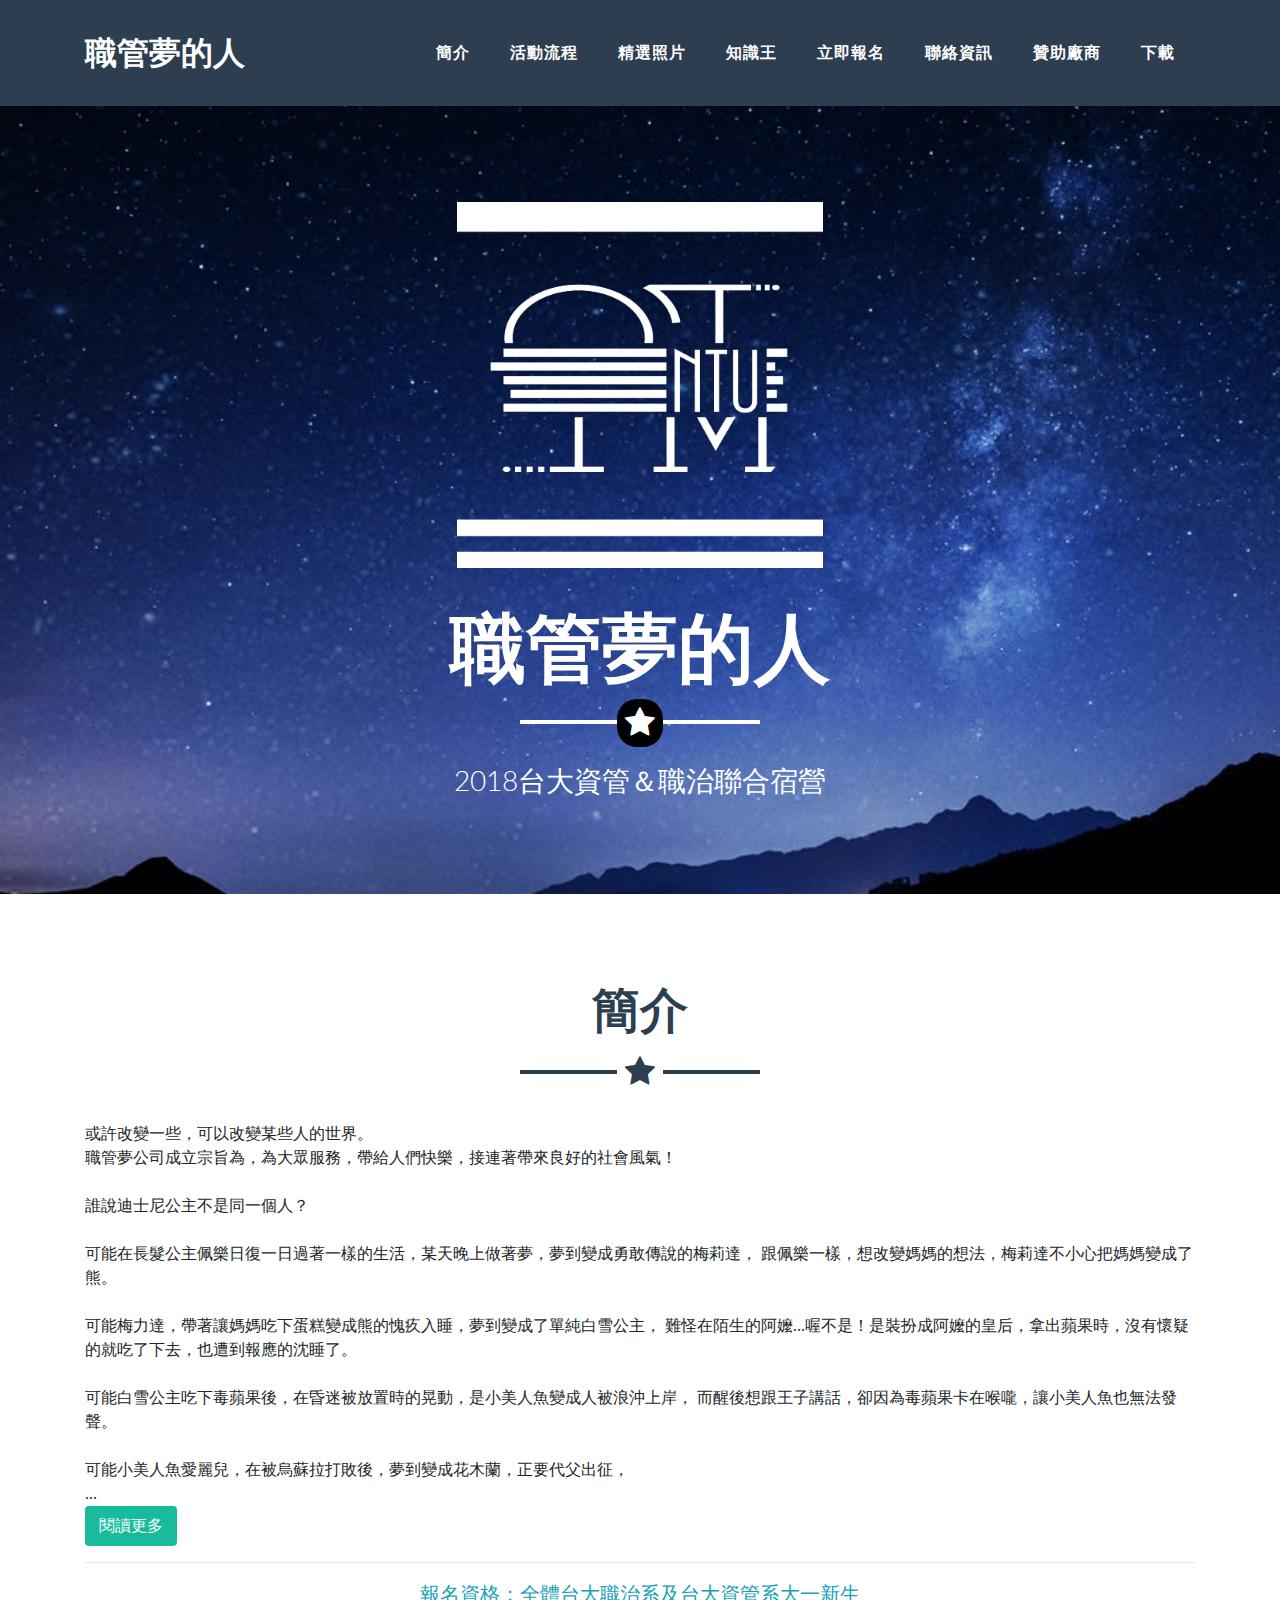
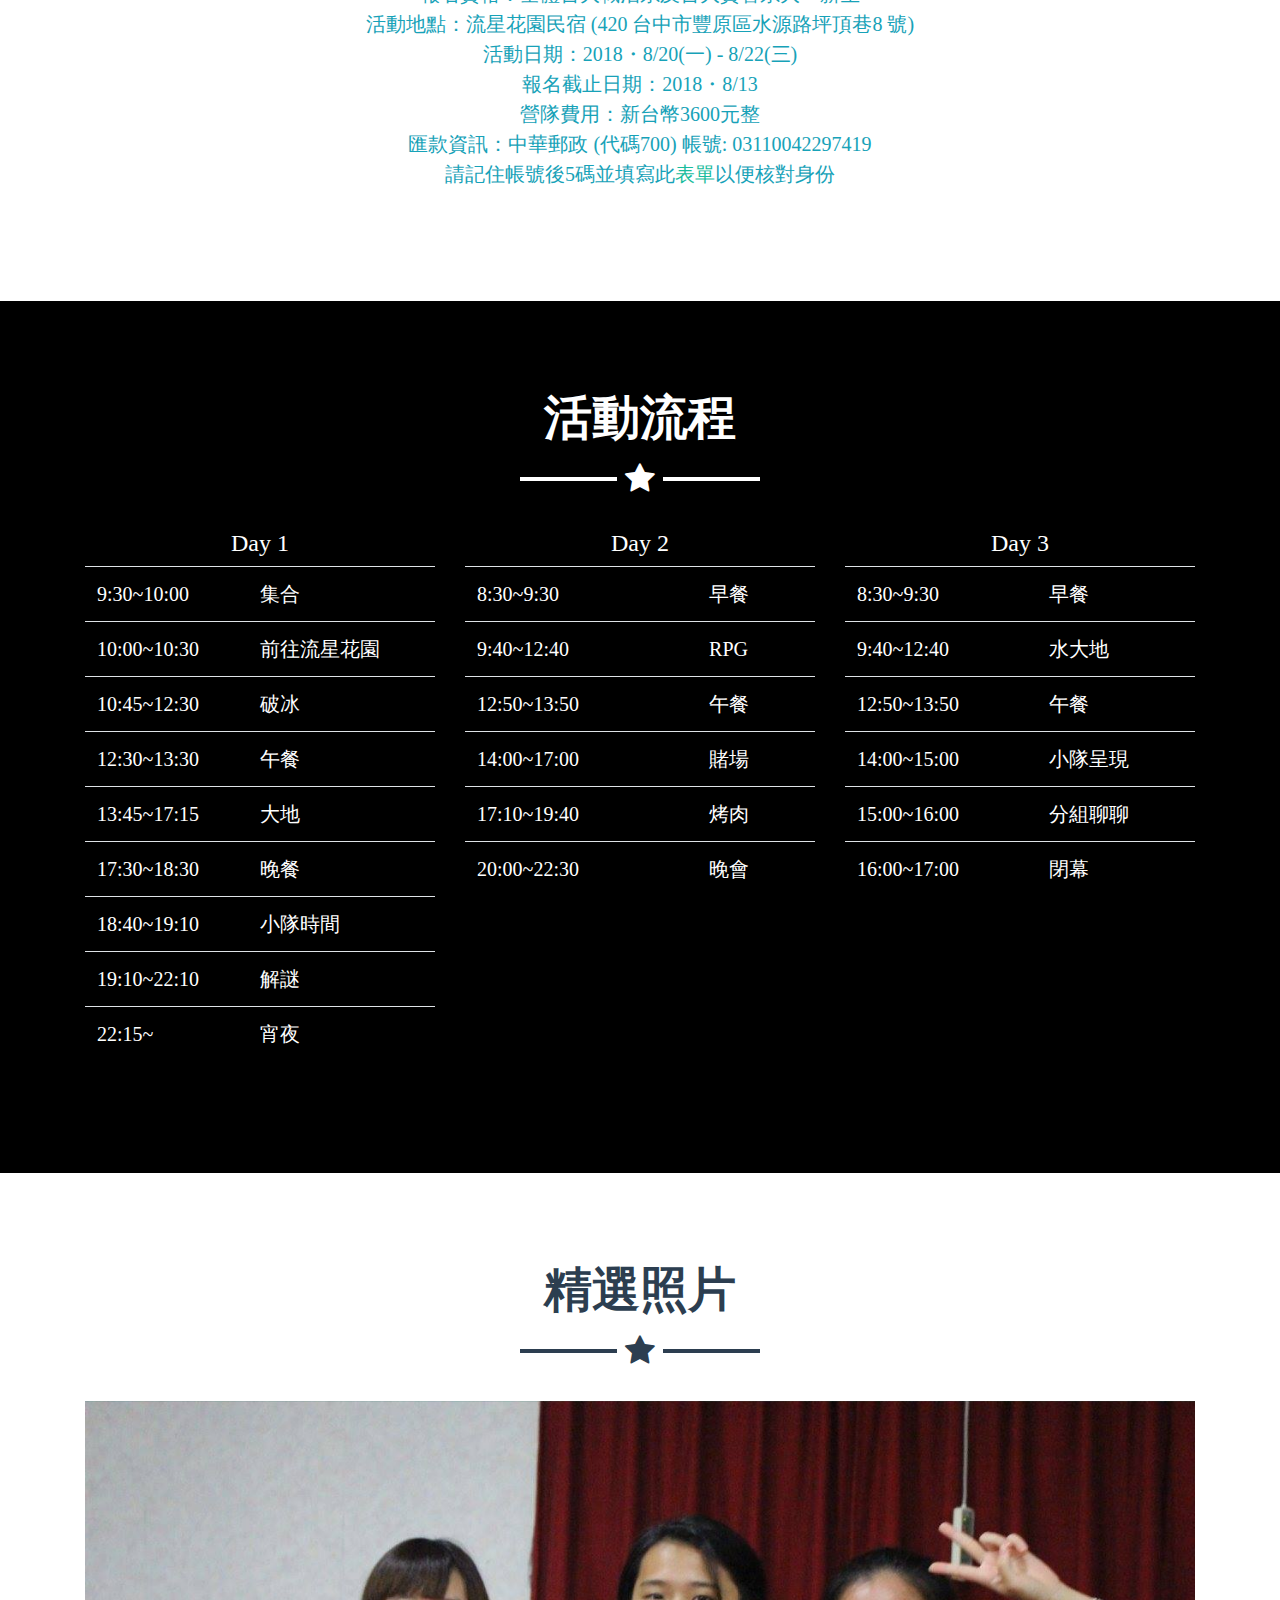
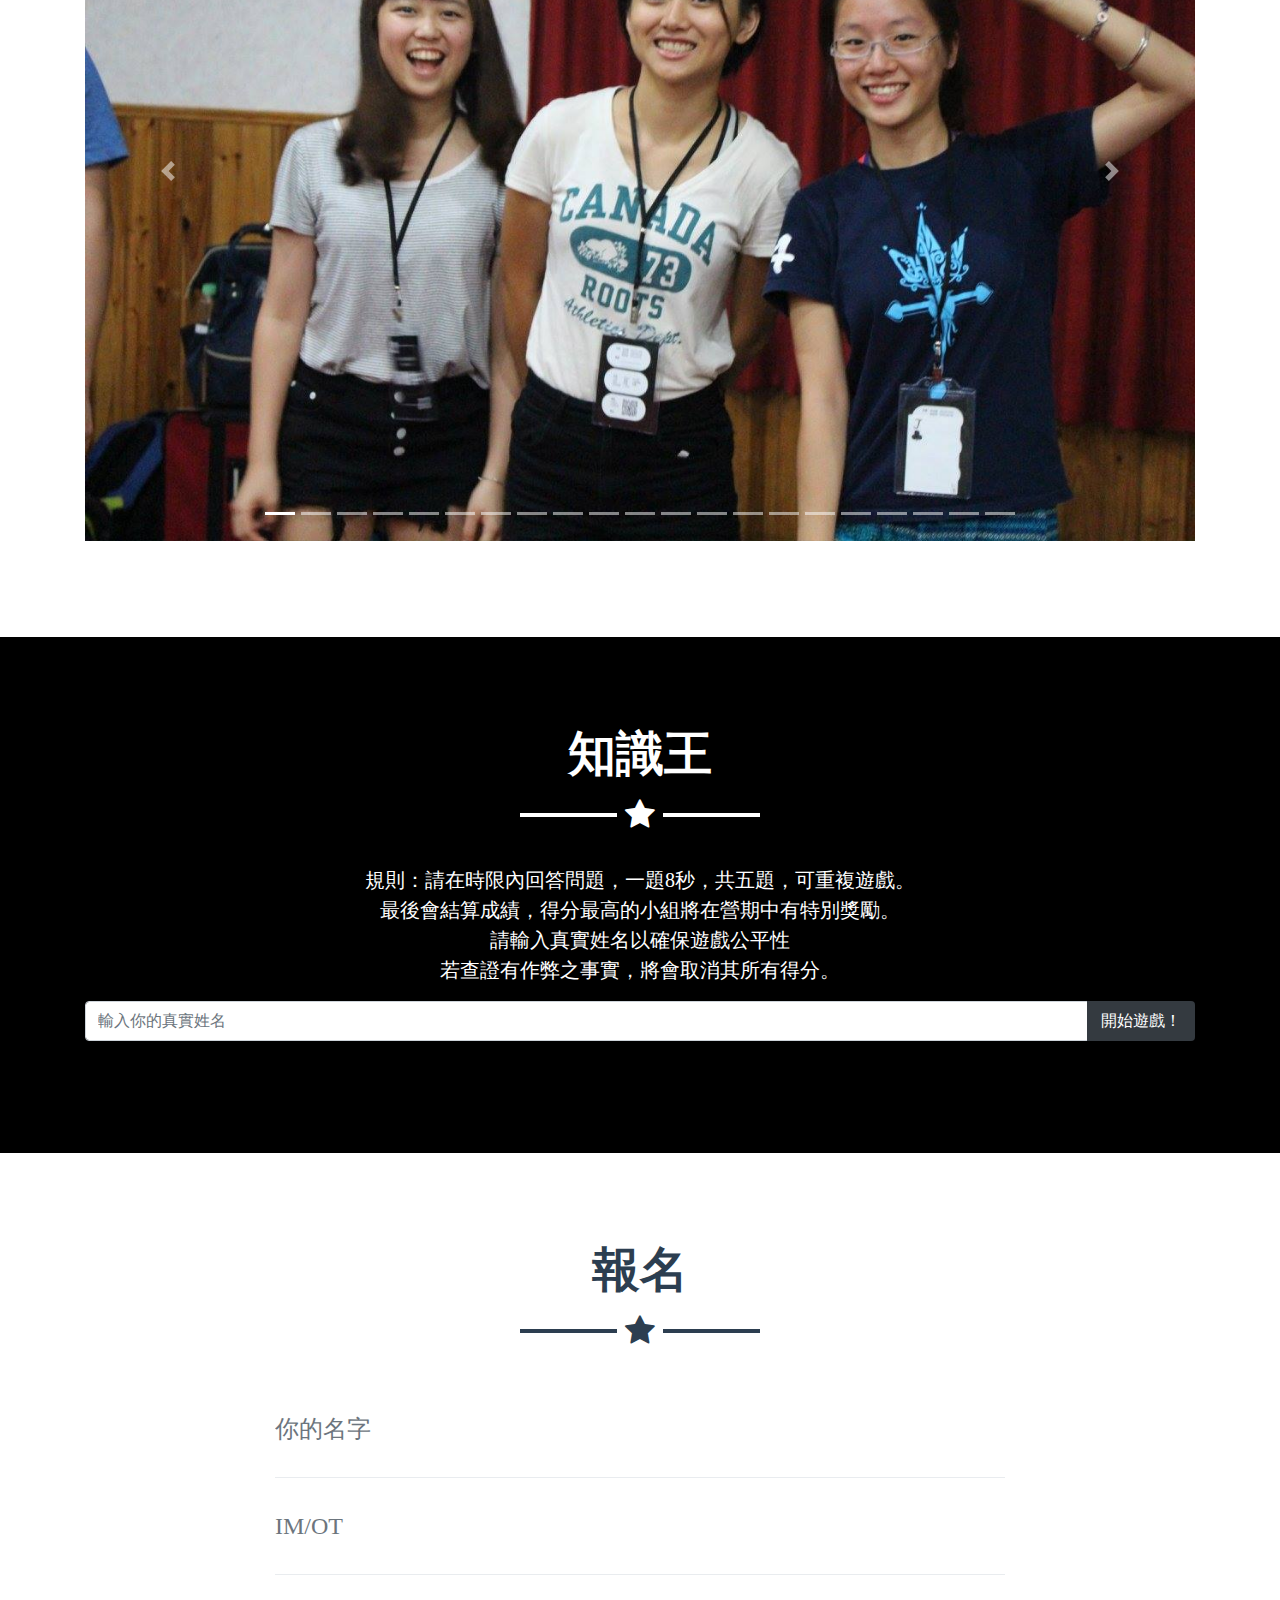
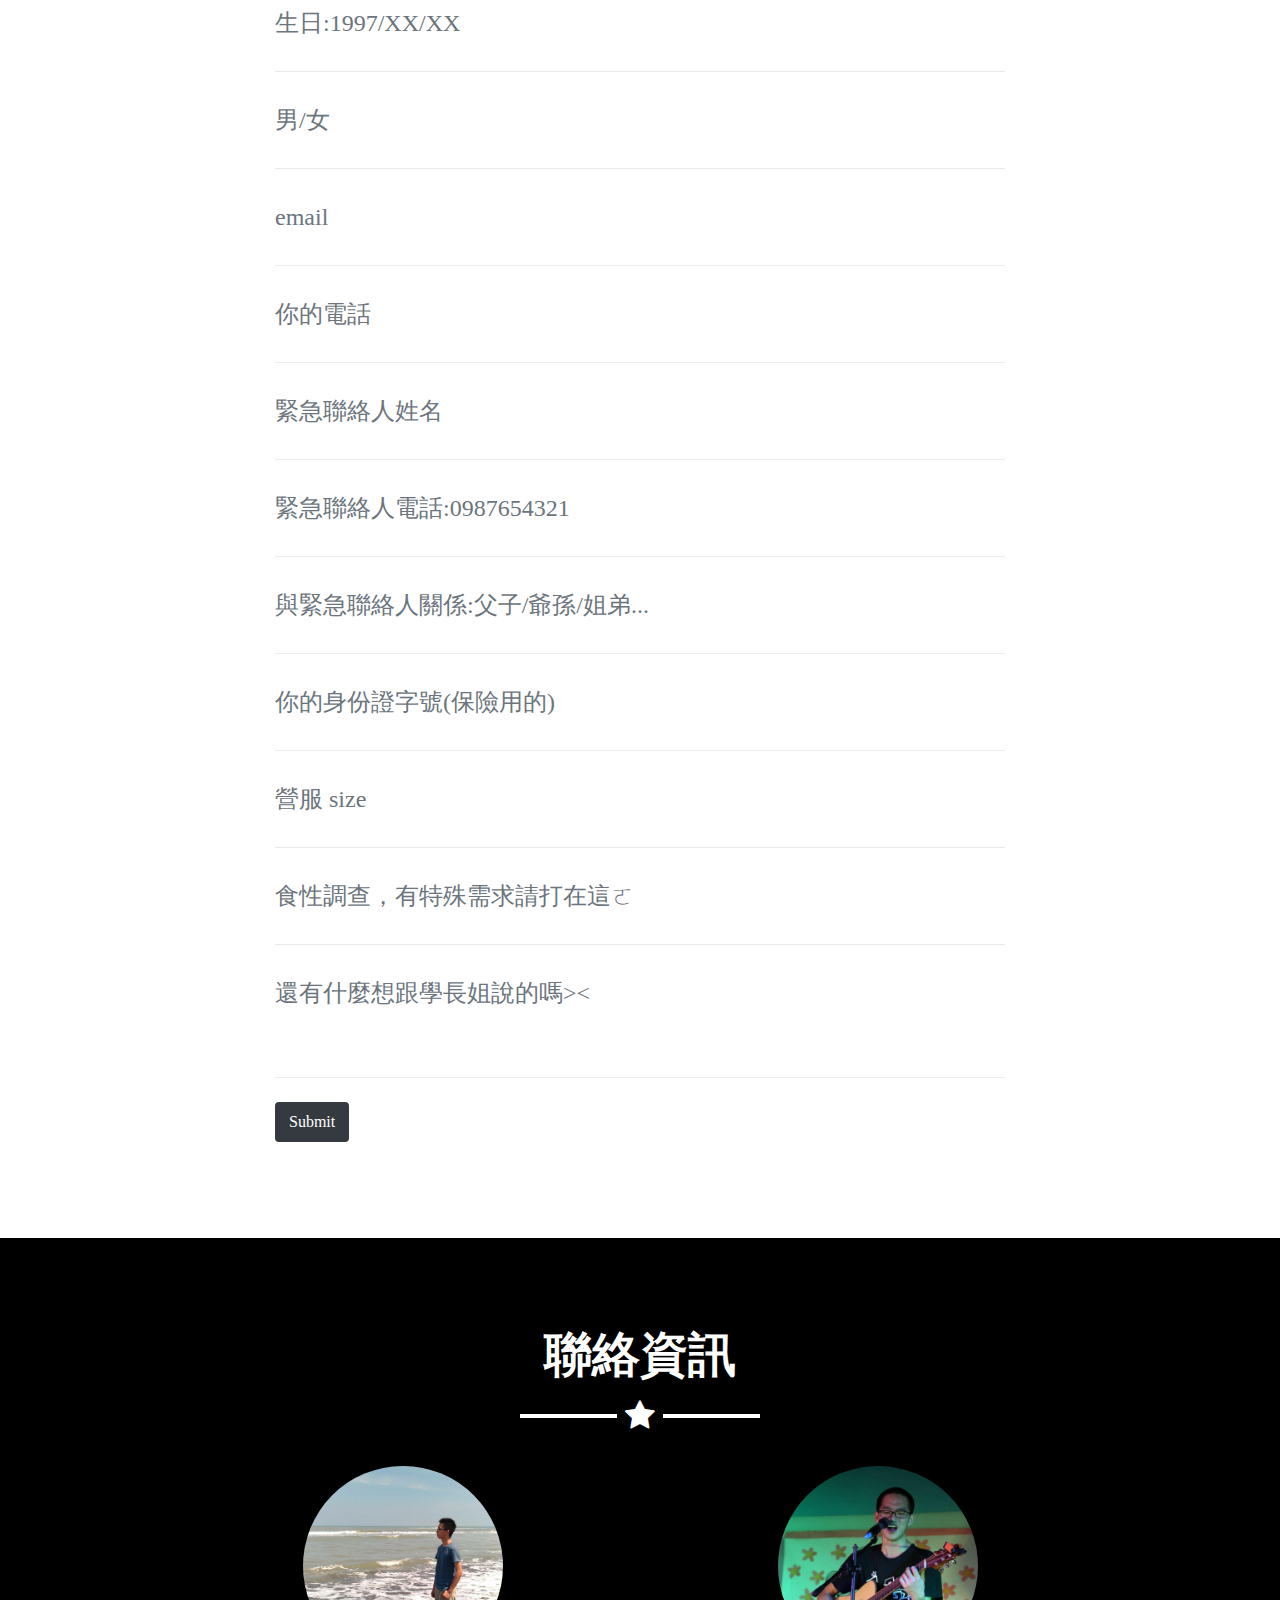
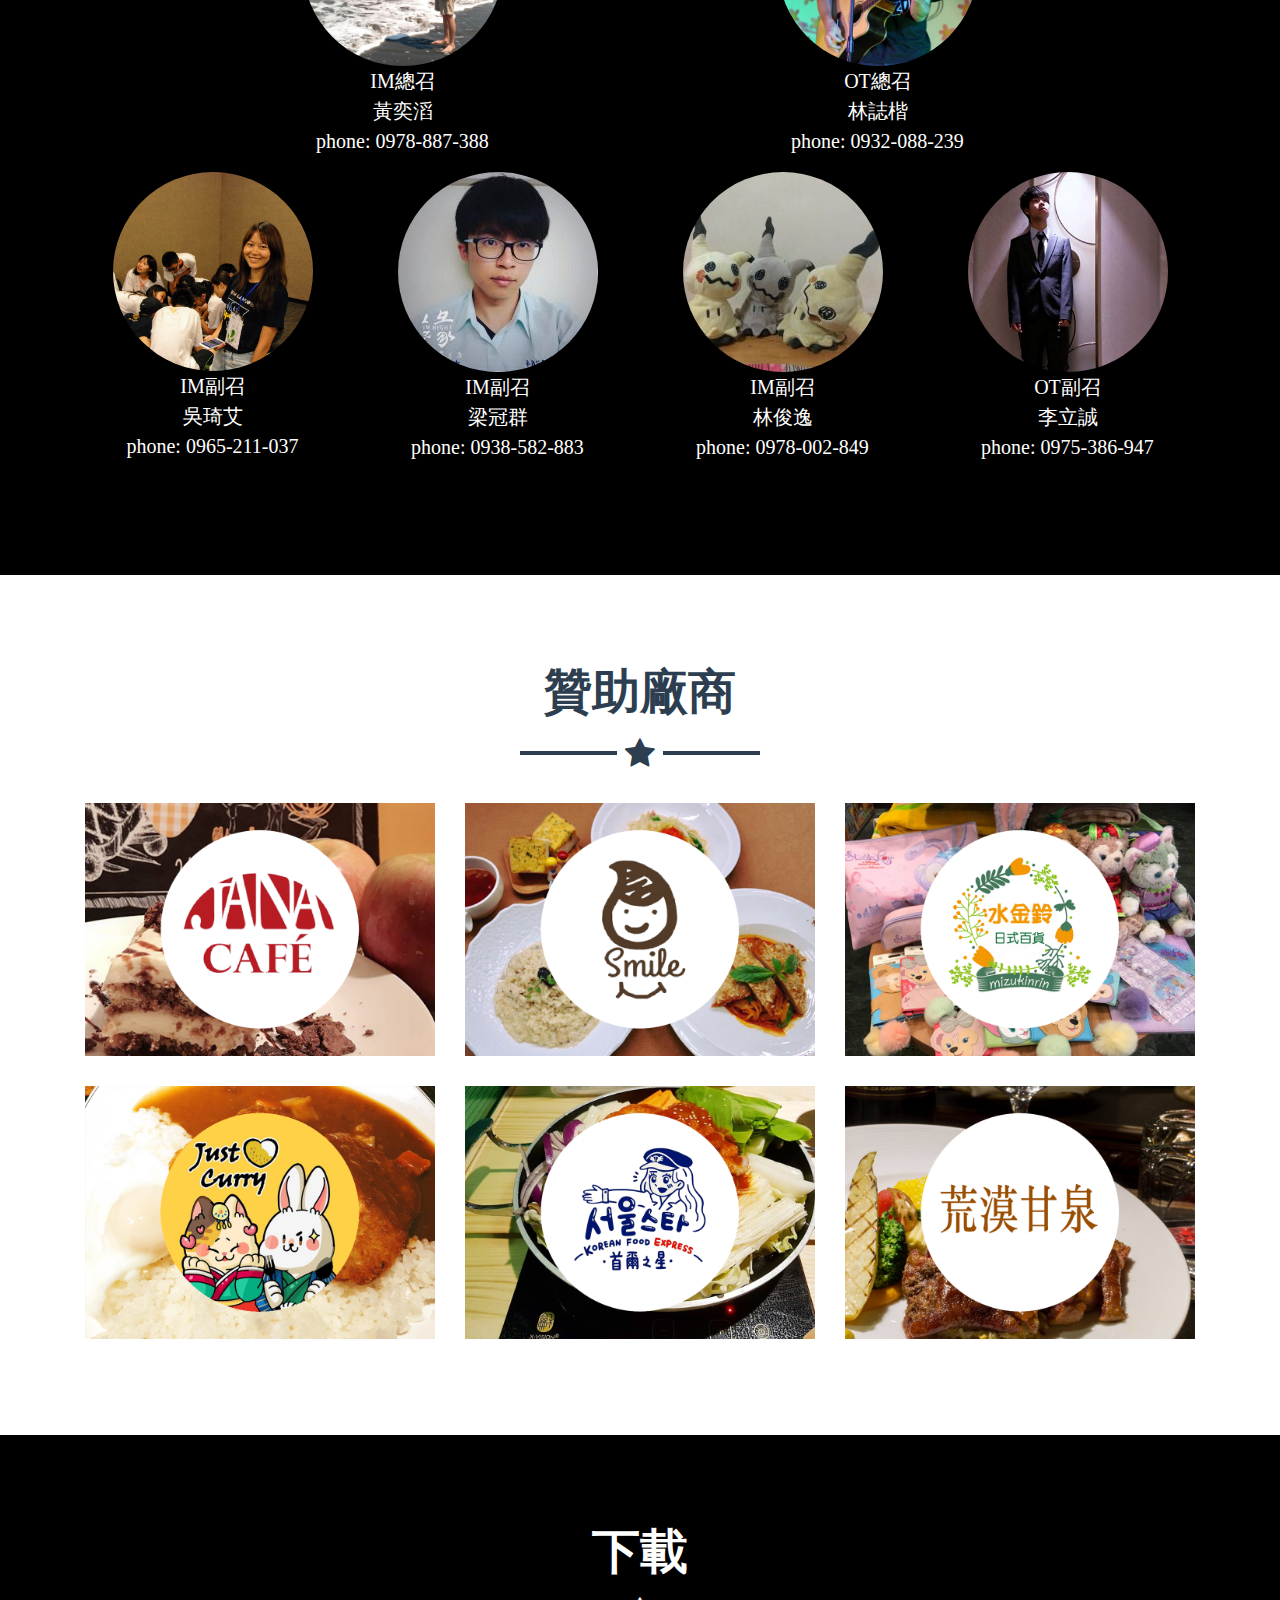
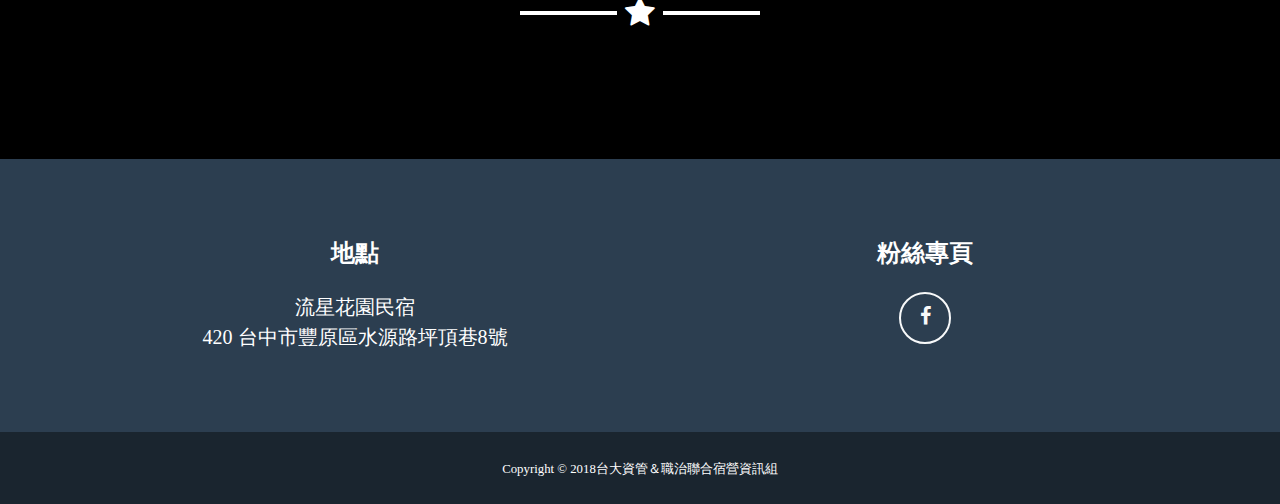
==== index.html @ 8d5b242e "debug" ====
<!DOCTYPE html>
<html lang="en">

<head>
  <meta charset="utf-8">
  <meta name="viewport" content="width=device-width, initial-scale=1, shrink-to-fit=no">
  <meta name="description" content="">
  <meta name="author" content="">

  <title>職管夢的人</title>

  <!-- Bootstrap core CSS -->
  <link href="vendor/bootstrap/css/bootstrap.min.css" rel="stylesheet">

  <!-- Custom fonts for this template -->
  <link href="vendor/font-awesome/css/font-awesome.min.css" rel="stylesheet" type="text/css">
  <link href="https://fonts.googleapis.com/css?family=Montserrat:400,700" rel="stylesheet" type="text/css">
  <link href="https://fonts.googleapis.com/css?family=Lato:400,700,400italic,700italic" rel="stylesheet" type="text/css">

  <!-- Plugin CSS -->
  <link href="vendor/magnific-popup/magnific-popup.css" rel="stylesheet" type="text/css">

  <!-- Custom styles for this template -->
  <link href="css/freelancer.css" rel="stylesheet">

</head>

<body id="page-top">

  <!-- Navigation -->
  <nav class="navbar navbar-expand-lg bg-secondary fixed-top text-uppercase" id="mainNav">
    <div class="container">
      <a class="navbar-brand js-scroll-trigger" href="#page-top">職管夢的人</a>
      <button class="navbar-toggler navbar-toggler-right text-uppercase bg-primary text-white rounded" type="button" data-toggle="collapse"
        data-target="#navbarResponsive" aria-controls="navbarResponsive" aria-expanded="false" aria-label="Toggle navigation">
        選單
        <i class="fa fa-bars"></i>
      </button>
      <div class="collapse navbar-collapse" id="navbarResponsive">
        <ul class="navbar-nav ml-auto">
          <li class="nav-item mx-0 mx-lg-1">
            <a class="nav-link py-3 px-0 px-lg-3 rounded js-scroll-trigger" href="#intro">簡介</a>
          </li>
          <li class="nav-item mx-0 mx-lg-1">
            <a class="nav-link py-3 px-0 px-lg-3 rounded js-scroll-trigger" href="#run-down">活動流程</a>
          </li>
          <li class="nav-item mx-0 mx-lg-1">
            <a class="nav-link py-3 px-0 px-lg-3 rounded js-scroll-trigger" href="#photos">精選照片</a>
          </li>
          <li class="nav-item mx-0 mx-lg-1">
            <a class="nav-link py-3 px-0 px-lg-3 rounded js-scroll-trigger" href="#game">知識王</a>
          </li>
          <li class="nav-item mx-0 mx-lg-1">
            <a class="nav-link py-3 px-0 px-lg-3 rounded js-scroll-trigger" href="#contact">立即報名</a>
          </li>
          <li class="nav-item mx-0 mx-lg-1">
            <a class="nav-link py-3 px-0 px-lg-3 rounded js-scroll-trigger" href="#information">聯絡資訊</a>
          </li>
          <li class="nav-item mx-0 mx-lg-1">
            <a class="nav-link py-3 px-0 px-lg-3 rounded js-scroll-trigger" href="#sponsors">贊助廠商</a>
          </li>
          <li class="nav-item mx-0 mx-lg-1">
            <a class="nav-link py-3 px-0 px-lg-3 rounded js-scroll-trigger" href="#download">下載</a>
          </li>
        </ul>
      </div>
    </div>
  </nav>

  <!-- Header -->
  <header class="masthead text-white text-center bg-night">
    <div class="container">
      <img class="img-fluid mb-5 d-block mx-auto" src="img/logo.png" alt="" width="33%" height="auto">
      <h1 class="text-uppercase mb-0">職管夢的人</h1>
      <hr class="star-black">
      <h2 class="font-weight-light mb-0">2018台大資管＆職治聯合宿營</h2>
    </div>
  </header>

  <!-- 序章 -->
  <section id="intro">
    <div class="container">
      <h2 class="text-center text-uppercase text-secondary mb-0">簡介</h2>
      <hr class="star-dark mb-5">
      <div class="row">
        <div class="col mr-auto">
          <p class="">
            或許改變一些，可以改變某些人的世界。
            <br> 職管夢公司成立宗旨為，為大眾服務，帶給人們快樂，接連著帶來良好的社會風氣！
            <br>
            <br> 誰說迪士尼公主不是同一個人？

            <br>
            <br> 可能在長髮公主佩樂日復一日過著一樣的生活，某天晚上做著夢，夢到變成勇敢傳說的梅莉達，

             跟佩樂一樣，想改變媽媽的想法，梅莉達不小心把媽媽變成了熊。
            <br>
            <br> 可能梅力達，帶著讓媽媽吃下蛋糕變成熊的愧疚入睡，夢到變成了單純白雪公主，

             難怪在陌生的阿嬤...喔不是！是裝扮成阿嬤的皇后，拿出蘋果時，沒有懷疑的就吃了下去，也遭到報應的沈睡了。
            <br>
            <br> 可能白雪公主吃下毒蘋果後，在昏迷被放置時的晃動，是小美人魚變成人被浪沖上岸，

             而醒後想跟王子講話，卻因為毒蘋果卡在喉嚨，讓小美人魚也無法發聲。
            <br>
            <br>
             可能小美人魚愛麗兒，在被烏蘇拉打敗後，夢到變成花木蘭，正要代父出征，
            <br>... <br>
            <!-- Button trigger modal -->
            <button type="button" class="btn btn-primary" data-toggle="modal" data-target="#exampleModalLong">
              閱讀更多
            </button>
          </p>
            <hr>
          <p class="text-info text-center lead">
            報名資格：全體台大職治系及台大資管系大一新生
            <br>活動地點：流星花園民宿 (420 台中市豐原區水源路坪頂巷8 號) 
            <br>活動日期：2018・8/20(一) - 8/22(三)
            <br>報名截止日期：2018・8/13
            <br>營隊費用：新台幣3600元整 
            <br>匯款資訊：中華郵政 (代碼700) 帳號: 03110042297419
            <br>請記住帳號後5碼並填寫此<a href="https://goo.gl/forms/HZweY4hJ8RlGMhHg1">表單</a>以便核對身份
          </p>

            <!-- Modal -->
            <div class="modal fade" id="exampleModalLong" tabindex="-1" role="dialog" aria-labelledby="exampleModalLongTitle" aria-hidden="true">
              <div class="modal-dialog" role="document">
                <div class="modal-content">
                  <div class="modal-header">
                    <h5 class="modal-title" id="exampleModalLongTitle">簡介</h5>
                    <button type="button" class="close" data-dismiss="modal" aria-label="Close">
                      <span aria-hidden="true">&times;</span>
                    </button>
                  </div>
                  <div class="modal-body">
                    或許改變一些，可以改變某些人的世界。
                    <br> 職管夢公司成立宗旨為，為大眾服務，帶給人們快樂，接連著帶來良好的社會風氣！
                    <br>
                    <br> 誰說迪士尼公主不是同一個人？

                    <br>
                    <br> 可能在長髮公主佩樂日復一日過著一樣的生活，某天晚上做著夢，夢到變成勇敢傳說的梅莉達，

                     跟佩樂一樣，想改變媽媽的想法，梅莉達不小心把媽媽變成了熊。
                    <br>
                    <br> 可能梅力達，帶著讓媽媽吃下蛋糕變成熊的愧疚入睡，夢到變成了單純白雪公主，

                     難怪在陌生的阿嬤...喔不是！是裝扮成阿嬤的皇后，拿出蘋果時，沒有懷疑的就吃了下去，也遭到報應的沈睡了。
                    <br>
                    <br> 可能白雪公主吃下毒蘋果後，在昏迷被放置時的晃動，是小美人魚變成人被浪沖上岸，

                     而醒後想跟王子講話，卻因為毒蘋果卡在喉嚨，讓小美人魚也無法發聲。
                    <br>
                    <br> 可能小美人魚愛麗兒，在被烏蘇拉打敗後，夢到變成花木蘭，正要代父出征，
                     花木蘭為父親出征的堅持，就跟愛麗兒為了想打敗烏蘇拉，跟王子在一起的心態一樣堅決！
                    <br>
                    <br> 可能在花木蘭一次打仗後，受了傷沈睡時，夢到變成睡美人被紡車針刺到，

                     難怪明明只是手被紡車針，卻全身酸痛到無法動彈。
                    <br>
                    <br> 睡了好久好久，身體慢慢地不再感到痛了，好像聽到了慢慢接近的腳步聲...
                    <br>
                    <br> 當王子吻醒睡美人，花木蘭的夢也醒了！

                    <br> 經過不能亂來（亂碰紡車針）的教訓，花木蘭也因為被發現是女兒身而被教訓，逐出了軍隊。
                    <br> 當花木蘭與李翔再次合作對抗敵人時，愛麗兒的夢也醒了。

                    <br> 跟著心愛的人一起對抗敵人，是再幸福不過的事情了！
                    <br>
                    <br> 當愛麗兒與王子結婚時親吻的那一霎那，白雪公主的夢也醒了！

                    <br> 看見俊美的王子，就像跟他已經經歷過一世紀的時間，與王子墜入愛河惹。
                    <br>
                    <br> 當白雪公主明白被害的一切後，梅莉達的夢也醒了，

                     經過白雪公主的遭遇，梅莉達決定硬起來面對所有的困難！
                    <br>
                    <br> 當梅莉達跟媽媽和好後，佩樂的夢也醒了！

                    <br> 在夢中因為自己的魯莽害媽媽變成了熊，他也決定更聽媽媽的話。
                    <br>
                    <br> 夢境令人無法捉摸，但也因神秘的氣息，吸引人去了解。

                    <br> 好奇嗎？職管夢公司，跟你一起找回真相。

                    <hr> 報名資格：全體台大職治系及台大資管系大一新生
                    <br>活動地點：流星花園民宿 (420 台中市豐原區水源路坪頂巷8 號)
                    <br>活動日期：2018・8/20(一) - 8/22(三)
                    <br>營隊費用：新台幣3600元整
                  </div>
                  <div class="modal-footer">
                    <button type="button" class="btn btn-secondary" data-dismiss="modal">關閉</button>
                  </div>
                </div>
              </div>
            </div>
          
        </div>
      </div>
    </div>
  </section>

  <!-- 活動流程 -->
  <section class="bg-night text-white mb-0" id="run-down">
    <div class="container">
      <h2 class="text-center text-uppercase text-white">活動流程</h2>
      <hr class="star-black mb-5">
      <div class="row lead">
        <div class="col-md">
          <div class="text-center h4">
            Day 1
          </div>

          <table class="table table-striped table-hover">
            <tr>
              <td>9:30~10:00</td>
              <td>集合</td>
            </tr>
            <tr>
              <td>10:00~10:30</td>
              <td>前往流星花園</td>
            </tr>
            
            <tr>
              <td>10:45~12:30</td>
              <td>破冰</td>
            </tr>
            <tr>
              <td>12:30~13:30</td>
              <td>午餐</td>
            </tr>
            <tr>
              <td>13:45~17:15</td>
              <td>大地</td>
            </tr>
            <tr>
              <td>17:30~18:30</td>
              <td>晚餐</td>
            </tr>
            <tr>
              <td>18:40~19:10</td>
              <td>小隊時間</td>
            </tr>
            <tr>
              <td>19:10~22:10</td>
              <td>解謎</td>
            </tr>
            <tr>
              <td>22:15~</td>
              <td>宵夜</td>
            </tr>
          </table>
        </div>
        <div class="col-md">
          <div class="text-center h4">
            Day 2
          </div>

          <table class="table table-striped table-hover">
            <tr>
              <td>8:30~9:30</td>
              <td>早餐</td>
            </tr>
            <tr>
              <td>9:40~12:40</td>
              <td>RPG</td>
            </tr>
            <tr>
              <td>12:50~13:50</td>
              <td>午餐</td>
            </tr>
            <tr>
              <td>14:00~17:00</td>
              <td>賭場</td>
            </tr>
            <tr>
              <td>17:10~19:40</td>
              <td>烤肉</td>
            </tr>
            <tr>
              <td>20:00~22:30</td>
              <td>晚會</td>
            </tr>
          </table>
        </div>
        <div class="col-md">
          <div class="text-center h4">
            Day 3
          </div>

          <table class="table table-striped table-hover">
            <tr>
              <td>8:30~9:30</td>
              <td>早餐</td>
            </tr>
            <tr>
              <td>9:40~12:40</td>
              <td>水大地</td>
            </tr>
            <tr>
              <td>12:50~13:50</td>
              <td>午餐</td>
            </tr>
            <tr>
              <td>14:00~15:00</td>
              <td>小隊呈現</td>
            </tr>
            <tr>
              <td>15:00~16:00</td>
              <td>分組聊聊</td>
            </tr>
            <tr>
              <td>16:00~17:00</td>
              <td>閉幕</td>
            </tr>
          </table>
        </div>
      </div>
    </div>
  </section>

  <!-- 精選照片 -->
  <section id="photos">
    <div class="container">
      <h2 class="text-center text-uppercase text-secondary mb-0">精選照片</h2>
      <hr class="star-dark mb-5">

      <div id="carouselExampleIndicators" class="carousel slide" data-ride="carousel">
        <ol class="carousel-indicators">
          <li data-target="#carouselExampleIndicators" data-slide-to="0" class="active"></li>
          <li data-target="#carouselExampleIndicators" data-slide-to="1"></li>
          <li data-target="#carouselExampleIndicators" data-slide-to="2"></li>
          <li data-target="#carouselExampleIndicators" data-slide-to="3"></li>
          <li data-target="#carouselExampleIndicators" data-slide-to="4"></li>
          <li data-target="#carouselExampleIndicators" data-slide-to="5"></li>
          <li data-target="#carouselExampleIndicators" data-slide-to="6"></li>
          <li data-target="#carouselExampleIndicators" data-slide-to="7"></li>
          <li data-target="#carouselExampleIndicators" data-slide-to="8"></li>
          <li data-target="#carouselExampleIndicators" data-slide-to="9"></li>
          <li data-target="#carouselExampleIndicators" data-slide-to="10"></li>
          <li data-target="#carouselExampleIndicators" data-slide-to="11"></li>
          <li data-target="#carouselExampleIndicators" data-slide-to="12"></li>
          <li data-target="#carouselExampleIndicators" data-slide-to="13"></li>
          <li data-target="#carouselExampleIndicators" data-slide-to="14"></li>
          <li data-target="#carouselExampleIndicators" data-slide-to="15"></li>
          <li data-target="#carouselExampleIndicators" data-slide-to="16"></li>
          <li data-target="#carouselExampleIndicators" data-slide-to="17"></li>
          <li data-target="#carouselExampleIndicators" data-slide-to="18"></li>
          <li data-target="#carouselExampleIndicators" data-slide-to="19"></li>
          <li data-target="#carouselExampleIndicators" data-slide-to="20"></li>
        </ol>
        <div class="carousel-inner">
          <div class="carousel-item active">
            <img class="d-block w-100" src="img/photos/im1.jpg" alt="First slide">
          </div>
          <div class="carousel-item">
            <img class="d-block w-100" src="img/photos/ot1.jpg" alt="Second slide">
          </div>
          <div class="carousel-item">
            <img class="d-block w-100" src="img/photos/im2.jpg" alt="Third slide">
          </div>
          <div class="carousel-item">
            <img class="d-block w-100" src="img/photos/ot2.jpg" alt="Third slide">
          </div>
          <div class="carousel-item">
            <img class="d-block w-100" src="img/photos/im3.jpg" alt="Third slide">
          </div>
          <div class="carousel-item">
            <img class="d-block w-100" src="img/photos/ot3.jpg" alt="Third slide">
          </div>
          <div class="carousel-item">
            <img class="d-block w-100" src="img/photos/im4.jpg" alt="Third slide">
          </div>
          <div class="carousel-item">
            <img class="d-block w-100" src="img/photos/ot4.jpg" alt="Third slide">
          </div>
          <div class="carousel-item">
            <img class="d-block w-100" src="img/photos/im5.jpg" alt="Third slide">
          </div>
          <div class="carousel-item">
            <img class="d-block w-100" src="img/photos/ot5.jpg" alt="Third slide">
          </div>
          <div class="carousel-item">
            <img class="d-block w-100" src="img/photos/im6.jpg" alt="Third slide">
          </div>
          <div class="carousel-item">
            <img class="d-block w-100" src="img/photos/ot6.jpg" alt="Third slide">
          </div>
          <div class="carousel-item">
            <img class="d-block w-100" src="img/photos/im7.jpg" alt="Third slide">
          </div>
          <div class="carousel-item">
            <img class="d-block w-100" src="img/photos/ot7.jpg" alt="Third slide">
          </div>
          <div class="carousel-item">
            <img class="d-block w-100" src="img/photos/im8.jpg" alt="Third slide">
          </div>
          <div class="carousel-item">
            <img class="d-block w-100" src="img/photos/ot8.jpg" alt="Third slide">
          </div>
          <div class="carousel-item">
            <img class="d-block w-100" src="img/photos/im9.jpg" alt="Third slide">
          </div>
          <div class="carousel-item">
            <img class="d-block w-100" src="img/photos/ot9.jpg" alt="Third slide">
          </div>
          <div class="carousel-item">
            <img class="d-block w-100" src="img/photos/im10.jpg" alt="Third slide">
          </div>
          <div class="carousel-item">
            <img class="d-block w-100" src="img/photos/ot10.jpg" alt="Third slide">
          </div>
        </div>
        <a class="carousel-control-prev" href="#carouselExampleIndicators" role="button" data-slide="prev">
          <span class="carousel-control-prev-icon" aria-hidden="true"></span>
          <span class="sr-only">Previous</span>
        </a>
        <a class="carousel-control-next" href="#carouselExampleIndicators" role="button" data-slide="next">
          <span class="carousel-control-next-icon" aria-hidden="true"></span>
          <span class="sr-only">Next</span>
        </a>
      </div>
    </div>
  </section>

  <!-- 知識王 -->
  <section class="bg-night text-white mb-0" id="game">
    <div class="container">
      <h2 class="text-center text-uppercase text-white">知識王</h2>
      <hr class="star-black mb-5">

      <p class="lead text-center">
        規則：請在時限內回答問題，一題8秒，共五題，可重複遊戲。
        <br>最後會結算成績，得分最高的小組將在營期中有特別獎勵。
        <br>請輸入真實姓名以確保遊戲公平性
        <br>若查證有作弊之事實，將會取消其所有得分。
      </p>

      <div class="alert alert-danger" role="alert"></div>
      <div class="alert alert-success" role="alert"></div>

      <div class="input-group mb-3" id="start-game-btn">
        <input type="text" class="form-control" placeholder="輸入你的真實姓名" aria-label="真實姓名" aria-describedby="button-addon2">
        <div class="input-group-append">
          <button class="btn bg-dark text-white" type="button" id="button-addon2">開始遊戲！</button>
        </div>
      </div>

      <div class="card text-center border-light text-dark mb-3" id="game-shape">

        <div id="bg-blur"></div>
        <div id="loader"></div>

        <div class="card-header row">
          <div class="col-3">
            <p id="name" class="text-center"></p>
          </div>
          <div class="col-6">
            <p id="timer">時間還剩8秒鐘</p>
          </div>
          <div class="col-3 text-center" id="score">
            分數：0
          </div>
        </div>
        <div class="card-body">
          <h5 class="card-title" id="question"></h5>
          <!-- <p class="card-text">IM</p> -->
          <div class="row">
            <div class="col-md-6">
              <button class="btn btn-primary option" data-id="1"></button>
            </div>
            <div class="col-md-6">
              <button class="btn btn-primary option" data-id="2"></button>
            </div>
          </div>

          <div class="row">
            <div class="col-md-6">
              <button class="btn btn-primary option" data-id="3"></button>
            </div>
            <div class="col-md-6">
              <button class="btn btn-primary option" data-id="4"></button>
            </div>
          </div>
        </div>
        <div class="card-footer text-muted" id="cate"></div>
      </div>

    </div>
  </section>

  <!-- 立即報名 -->
  <section id="contact">
    <div class="container">
      <h2 class="text-center text-uppercase text-secondary mb-0">報名</h2>
      <hr class="star-dark mb-5">
      <div class="row">
        <div class="col-lg-8 mx-auto">
          <div class="control-group">
            <div class="form-group floating-label-form-group controls mb-0 pb-2">
              <label>姓名</label>
              <input class="form-control" name="name" id="skrname" type="text" placeholder="你的名字" required="required" data-validation-required-message="Please enter your name.">
              <p class="help-block text-danger"></p>
            </div>
          </div>
          <div class="control-group">
            <div class="form-group floating-label-form-group controls mb-0 pb-2">
              <label>系級</label>
              <input class="form-control" name="dp" id="dp" type="text" placeholder="IM/OT" required="required">
              <p class="help-block text-danger"></p>
            </div>
          </div>
          <div class="control-group">
            <div class="form-group floating-label-form-group controls mb-0 pb-2">
              <label>生日</label>
              <input class="form-control" name="birthday" id="birthday" type="text" placeholder="生日:1997/XX/XX" required="required" data-validation-required-message="Please enter your email address.">
              <p class="help-block text-danger"></p>
            </div>
          </div>
          <div class="control-group">
            <div class="form-group floating-label-form-group controls mb-0 pb-2">
              <label>生理性別</label>
              <input class="form-control" name="gender" id="gender" type="text" placeholder="男/女" required="required">
              <p class="help-block text-danger"></p>
            </div>
          </div>
          <div class="control-group">
            <div class="form-group floating-label-form-group controls mb-0 pb-2">
              <label>Email</label>
              <input class="form-control" name="email" id="email" type="email" placeholder="email" required="required" data-validation-required-message="Please enter your email address.">
              <p class="help-block text-danger"></p>
            </div>
          </div>
          <div class="control-group">
            <div class="form-group floating-label-form-group controls mb-0 pb-2">
              <label>聯絡電話</label>
              <input class="form-control" name="phone" id="phone" type="tel" placeholder="你的電話" required="required" data-validation-required-message="Please enter your phone number.">
              <p class="help-block text-danger"></p>
            </div>
          </div>
          <div class="control-group">
            <div class="form-group floating-label-form-group controls mb-0 pb-2">
              <label>緊急聯絡人</label>
              <input class="form-control" name="emergency" id="emergency" type="text" placeholder="緊急聯絡人姓名" required="required" data-validation-required-message="Please enter your phone number.">
              <p class="help-block text-danger"></p>
            </div>
          </div>
          <div class="control-group">
            <div class="form-group floating-label-form-group controls mb-0 pb-2">
              <label>緊急聯絡人電話</label>
              <input class="form-control" name="emergencyPhone" id="emergencyPhone" type="tel" placeholder="緊急聯絡人電話:0987654321" required="required"
                data-validation-required-message="Please enter your phone number.">
              <p class="help-block text-danger"></p>
            </div>
          </div>
          <div class="control-group">
            <div class="form-group floating-label-form-group controls mb-0 pb-2">
              <label>和緊急聯絡人的關係</label>
              <input class="form-control" name="relationship" id="relationship" type="text" placeholder="與緊急聯絡人關係:父子/爺孫/姐弟..." required="required"
                data-validation-required-message="Please enter your phone number.">
              <p class="help-block text-danger"></p>
            </div>
          </div>
          <div class="control-group">
            <div class="form-group floating-label-form-group controls mb-0 pb-2">
              <label>身份證字號</label>
              <input class="form-control" name="idNum" id="idNum" type="text" placeholder="你的身份證字號(保險用的)" required="required" data-validation-required-message="Please enter your phone number.">
              <p class="help-block text-danger"></p>
            </div>
          </div>
          <div class="control-group">
            <div class="form-group floating-label-form-group controls mb-0 pb-2">
              <label>營服尺寸</label>
              <input class="form-control" name="size" id="size" type="text" placeholder="營服 size" required="required" onfocus="showSize()"
                onblur="hideSize()">
              <p class="help-block text-danger"></p>
              <div id="sizeImg" style="display: none ;">
                <table class="table">
                  <thead>
                    <tr>
                      <th scope="col">Size</th>
                      <th scope="col">肩寬</th>
                      <th scope="col">袖長</th>
                      <th scope="col">衣長</th>
                      <th scope="col">胸寬</th>
                    </tr>
                  </thead>
                  <tbody>
                    <tr>
                      <th scope="row">SS</th>
                      <td>36</td>
                      <td>16</td>
                      <td>61</td>
                      <td>38</td>
                    </tr>
                    <tr>
                      <th scope="row">S</th>
                      <td>39</td>
                      <td>17</td>
                      <td>65</td>
                      <td>43</td>
                    </tr>
                    <tr>
                      <th scope="row">M</th>
                      <td>43</td>
                      <td>20</td>
                      <td>68</td>
                      <td>48</td>
                    </tr>
                    <tr>
                      <th scope="row">L</th>
                      <td>48</td>
                      <td>21</td>
                      <td>73</td>
                      <td>53</td>
                    </tr>
                    <tr>
                      <th scope="row">XL</th>
                      <td>49</td>
                      <td>23</td>
                      <td>77</td>
                      <td>56</td>
                    </tr>
                    <tr>
                      <th scope="row">2L</th>
                      <td>53</td>
                      <td>24</td>
                      <td>80</td>
                      <td>65</td>
                    </tr>
                    <tr>
                      <th scope="row">3L</th>
                      <td>55</td>
                      <td>25</td>
                      <td>80</td>
                      <td>65</td>
                    </tr>
                    <tr>
                      <th scope="row">4L</th>
                      <td>59</td>
                      <td>27</td>
                      <td>63</td>
                      <td>70</td>
                    </tr>
                    <tr>
                      <th scope="row">5L</th>
                      <td>60</td>
                      <td>28</td>
                      <td>65</td>
                      <td>73</td>
                    </tr>
                    <tr>
                      <th scope="row">6L</th>
                      <td>62</td>
                      <td>29</td>
                      <td>68</td>
                      <td>76</td>
                    </tr>
                  </tbody>
                </table>
              </div>
            </div>
          </div>
          <div class="control-group">
            <div class="form-group floating-label-form-group controls mb-0 pb-2">
              <label>食性</label>
              <input class="form-control" name="dine" id="dine" type="text" placeholder="食性調查，有特殊需求請打在這ㄛ" required="required" data-validation-required-message="Please enter your phone number.">
              <p class="help-block text-danger"></p>
            </div>
          </div>
          <div class="control-group">
            <div class="form-group floating-label-form-group controls mb-0 pb-2">
              <label>備註</label>
              <textarea class="form-control" name="comment" id="comment" placeholder="還有什麼想跟學長姐說的嗎><"></textarea>
              <p class="help-block text-danger"></p>
            </div>
          </div>
          <br>
          <button class="btn bg-dark text-white" id="sendMessageButton">Submit</button>
        </div>
      </div>
    </div>
  </section>

  <!-- 聯絡資訊 -->
  <section class="bg-night text-white mb-0" id="information">
    <div class="container">
      <h2 class="text-center text-uppercase text-white">聯絡資訊</h2>
      <hr class="star-black mb-5">

      <div class="row">
        <div class="col-md-3 offset-md-2 text-center">
          <img src="img/contact/黃奕滔.jpg" alt="" class="contact_img rounded-circle">
          <p class="lead">
            IM總召
            <br> 黃奕滔
            <br> phone:
            <a href="tel:0978-887-388" class="phone">0978-887-388</a>
          </p>
        </div>
        <div class="col-md-3 offset-md-2 text-center">
          <img src="img/contact/林小楷.jpg" alt="" class="contact_img rounded-circle">
          <p class="lead">
            OT總召
            <br> 林誌楷
            <br> phone:
            <a href="tel:0932-088-239" class="phone">0932-088-239</a>
          </p>
        </div>
      </div>
      <div class="row">
        <div class="col-md text-center">
          <img src="img/contact/吳琦艾.jpg" alt="" class="contact_img rounded-circle">
          <p class="lead">
            IM副召
            <br> 吳琦艾
            <br> phone:
            <a href="tel:0965-211-037" class="phone">0965-211-037</a>
          </p>
        </div>
        <div class="col-md text-center">
          <img src="img/contact/梁冠群.jpg" alt="" class="contact_img rounded-circle">
          <p class="lead">
            IM副召
            <br> 梁冠群
            <br> phone:
            <a href="tel:0938-582-883" class="phone">0938-582-883</a>
          </p>
        </div>
        <div class="col-md text-center">
          <img src="img/contact/林俊逸.jpg" alt="" class="contact_img rounded-circle">
          <p class="lead">
            IM副召
            <br> 林俊逸
            <br> phone:
            <a href="tel:0978-002-849" class="phone">0978-002-849</a>
          </p>
        </div>
        <div class="col-md text-center">
          <img src="img/contact/李立誠.jpg" alt="" class="contact_img rounded-circle">
          <p class="lead">
            OT副召
            <br> 李立誠
            <br> phone:
            <a href="tel:0975-386-947" class="phone">0975-386-947</a>
          </p>
        </div>
      </div>
      <div class="row">
        <div class="col"></div>
        <div class="col"></div>
        <div class="col"></div>
        <div class="col"></div>
      </div>
    </div>
  </section>

  <!-- 贊助廠商 -->
  <section class="portfolio" id="sponsors">
    <div class="container">
      <h2 class="text-center text-uppercase text-secondary mb-0">贊助廠商</h2>
      <hr class="star-dark mb-5">
      <div class="row">
        <div class="col-md-6 col-lg-4">
          <a class="portfolio-item d-block mx-auto" href="#portfolio-modal-1">
            <div class="portfolio-item-caption d-flex position-absolute h-100 w-100">
              <div class="portfolio-item-caption-content my-auto w-100 text-center text-white">
                <i class="fa fa-search-plus fa-3x"></i>
              </div>
            </div>
            <img class="img-fluid" src="img/sponsors/Jana.png" alt="">
          </a>
        </div>
        <div class="col-md-6 col-lg-4">
          <a class="portfolio-item d-block mx-auto" href="#portfolio-modal-2">
            <div class="portfolio-item-caption d-flex position-absolute h-100 w-100">
              <div class="portfolio-item-caption-content my-auto w-100 text-center text-white">
                <i class="fa fa-search-plus fa-3x"></i>
              </div>
            </div>
            <img class="img-fluid" src="img/sponsors/Smile.png" alt="">
          </a>
        </div>
        <div class="col-md-6 col-lg-4">
          <a class="portfolio-item d-block mx-auto" href="#portfolio-modal-3">
            <div class="portfolio-item-caption d-flex position-absolute h-100 w-100">
              <div class="portfolio-item-caption-content my-auto w-100 text-center text-white">
                <i class="fa fa-search-plus fa-3x"></i>
              </div>
            </div>
            <img class="img-fluid" src="img/sponsors/Mizukinrin.png" alt="">
          </a>
        </div>
      </div>
      <div class="row">
        <div class="col-md-6 col-lg-4">
          <a class="portfolio-item d-block mx-auto" href="#portfolio-modal-4">
            <div class="portfolio-item-caption d-flex position-absolute h-100 w-100">
              <div class="portfolio-item-caption-content my-auto w-100 text-center text-white">
                <i class="fa fa-search-plus fa-3x"></i>
              </div>
            </div>
            <img class="img-fluid" src="img/sponsors/Curry.png" alt="">
          </a>
        </div>
        <div class="col-md-6 col-lg-4">
          <a class="portfolio-item d-block mx-auto" href="#portfolio-modal-5">
            <div class="portfolio-item-caption d-flex position-absolute h-100 w-100">
              <div class="portfolio-item-caption-content my-auto w-100 text-center text-white">
                <i class="fa fa-search-plus fa-3x"></i>
              </div>
            </div>
            <img class="img-fluid" src="img/sponsors/Korean.png" alt="">
          </a>
        </div>
        <div class="col-md-6 col-lg-4">
          <a class="portfolio-item d-block mx-auto" href="#portfolio-modal-6">
            <div class="portfolio-item-caption d-flex position-absolute h-100 w-100">
              <div class="portfolio-item-caption-content my-auto w-100 text-center text-white">
                <i class="fa fa-search-plus fa-3x"></i>
              </div>
            </div>
            <img class="img-fluid" src="img/sponsors/Stream.png" alt="">
          </a>
        </div>
      </div>
    </div>
  </section>

  <!-- 下載 -->
  <section class="bg-night text-white mb-0" id="download">
    <div class="container">
      <h2 class="text-center text-uppercase text-white">下載</h2>
      <hr class="star-black mb-5">
      <div class="row lead" id="downloaddiv">

      </div>
    </div>
  </section>

  <!-- Footer -->
  <footer class="footer text-center">
    <div class="container">
      <div class="row">
        <div class="col-md mb-5 mb-lg-0">
          <h4 class="text-uppercase mb-4">地點</h4>
          <p class="lead mb-0">流星花園民宿
            <br>420 台中市豐原區水源路坪頂巷8號</p>
        </div>
        <div class="col-md mb-5 mb-lg-0">
          <h4 class="text-uppercase mb-4">粉絲專頁</h4>
          <ul class="list-inline mb-0">
            <li class="list-inline-item">
              <a class="btn btn-outline-light btn-social text-center rounded-circle" href="https://www.facebook.com/2018-台大職治x資管-OTIM-職管夢的人-1296248253811345/">
                <i class="fa fa-fw fa-facebook"></i>
              </a>
            </li>
          </ul>
        </div>
      </div>
    </div>
  </footer>

  <div class="copyright py-4 text-center text-white">
    <div class="container">
      <small>Copyright &copy; 2018台大資管＆職治聯合宿營資訊組</small>
    </div>
  </div>

  <!-- Scroll to Top Button (Only visible on small and extra-small screen sizes) -->
  <div class="scroll-to-top d-lg-none position-fixed ">
    <a class="js-scroll-trigger d-block text-center text-white rounded" href="#page-top">
      <i class="fa fa-chevron-up"></i>
    </a>
  </div>

  <!-- Portfolio Modals -->

  <!-- Portfolio Modal 1 -->
  <div class="portfolio-modal mfp-hide" id="portfolio-modal-1">
    <div class="portfolio-modal-dialog bg-white">
      <a class="close-button d-none d-md-block portfolio-modal-dismiss" href="#">
        <i class="fa fa-3x fa-times"></i>
      </a>
      <div class="container text-center">
        <div class="row">
          <div class="col-lg-8 mx-auto">
            <h2 class="text-secondary text-uppercase mb-0">
              JANA CAFÉ
              <br> 嚼咖啡餐廳
            </h2>
            <hr class="star-dark mb-5">
            <img class="img-fluid mb-5" src="img/sponsors/Jana.png" alt="">
            <p class="mb-5">
              『一份不簡單的美食，一杯複合味道的咖啡，一段美好的時光。』
              <br>
              <br> 嚼咖啡是個氣氛溫暖且充滿活力的餐廳，
              <br> 主要販賣美墨式的義大利麵，三明治及甜點等等。
              <br> 嚼咖啡也不時舉辦活動，不但能欣賞，玩樂，也有美食。
              <br> 歡迎來電預約喔！
            </p>
            <table class="table table-hover">
              <tbody>
                <tr>
                  <td>地址</td>
                  <td>台北市大安區泰順街60巷27號1樓右側</td>
                </tr>
                <tr>
                  <td>電話</td>
                  <td>(02)2368-5345</td>
                </tr>
                <tr>
                  <td>營業時間</td>
                  <td>
                    Mon. - Thur. 12:00 PM - 10:00 PM
                    <br> Fri. - Sun. 11:00 AM - 11:30 PM
                  </td>
                </tr>
                <tr>
                  <td>更多</td>
                  <td>
                    <a href="https://www.facebook.com/janacafe0526/">FB粉專</a>
                  </td>
                </tr>
              </tbody>
            </table>
            <a class="btn btn-primary btn-lg rounded-pill portfolio-modal-dismiss" href="#">
              <i class="fa fa-close"></i>
              關閉</a>
          </div>
        </div>
      </div>
    </div>
  </div>

  <!-- Portfolio Modal 2 -->
  <div class="portfolio-modal mfp-hide" id="portfolio-modal-2">
    <div class="portfolio-modal-dialog bg-white">
      <a class="close-button d-none d-md-block portfolio-modal-dismiss" href="#">
        <i class="fa fa-3x fa-times"></i>
      </a>
      <div class="container text-center">
        <div class="row">
          <div class="col-lg-8 mx-auto">
            <h2 class="text-secondary text-uppercase mb-0">微笑廚房</h2>
            <hr class="star-dark mb-5">
            <img class="img-fluid mb-5" src="img/sponsors/Smile.png" alt="">
            <p class="mb-5">
              『微笑廚房的美味餐點都是由主廚用心製作，
              <br> 每份餐點都是帶著微笑用心製作出來的，
              <br> 請您一定要帶著微笑^o^
              <br> 一起來品嚐主廚的美味餐點喔！』
              <br>
              <br> 微笑廚房是間用料細心，氣氛溫馨的餐廳。
              <br> 販賣各式讓你食指大動的義大利麵和燴飯。
              <br> 另外只需要加一點價就有無限的飲料、湯和冰淇淋供享用。
              <br> 歡迎來電預約！
            </p>
            <table class="table table-hover">
              <tbody>
                <tr>
                  <td>地址</td>
                  <td>台北市大安區和平東路二段118巷54弄3號</td>
                </tr>
                <tr>
                  <td>電話</td>
                  <td>(02)2736-3396</td>
                </tr>
                <tr>
                  <td>營業時間</td>
                  <td>Mon. - Sat. 11:30 AM - 2:00 PM, 5:00 PM - 9:00 PM</td>
                </tr>
                <tr>
                  <td>更多</td>
                  <td>
                    <a href="https://www.facebook.com/smileadam11/">FB粉專</a>
                  </td>
                </tr>
              </tbody>
            </table>
            <a class="btn btn-primary btn-lg rounded-pill portfolio-modal-dismiss" href="#">
              <i class="fa fa-close"></i>
              關閉</a>
          </div>
        </div>
      </div>
    </div>
  </div>

  <!-- Portfolio Modal 3 -->
  <div class="portfolio-modal mfp-hide" id="portfolio-modal-3">
    <div class="portfolio-modal-dialog bg-white">
      <a class="close-button d-none d-md-block portfolio-modal-dismiss" href="#">
        <i class="fa fa-3x fa-times"></i>
      </a>
      <div class="container text-center">
        <div class="row">
          <div class="col-lg-8 mx-auto">
            <h2 class="text-secondary text-uppercase mb-0">
              水金鈴日式百貨
              <br> 師大店
            </h2>
            <hr class="star-dark mb-5">
            <img class="img-fluid mb-5" src="img/sponsors/Mizukinrin.png" alt="">
            <p class="mb-5">
              喜歡超萌系的玩偶，周邊嗎？
              <br> 在煩惱禮物要送什麼嗎？
              <br> 那水金鈴日式百貨歡迎您！
              <br> 這裡有數不清的日式精品供您挑選，且優惠不斷！
              <br> 請您絕對不要錯過！
            </p>
            <table class="table table-hover">
              <tbody>
                <tr>
                  <td>地址</td>
                  <td>台北市大安區泰順街38巷36號</td>
                </tr>
                <tr>
                  <td>電話</td>
                  <td>(02)2369-0198</td>
                </tr>
                <tr>
                  <td>營業時間</td>
                  <td>
                    Mon. - Sat. 10:00 AM - 9:00 PM
                    <br> Sun. 12:00 PM - 8:00 PM
                  </td>
                </tr>
                <tr>
                  <td>更多</td>
                  <td>
                    <a href="https://www.facebook.com/87892020jp/">FB粉專</a>
                  </td>
                </tr>
              </tbody>
            </table>
            <a class="btn btn-primary btn-lg rounded-pill portfolio-modal-dismiss" href="#">
              <i class="fa fa-close"></i>
              關閉</a>
          </div>
        </div>
      </div>
    </div>
  </div>

    <!-- Portfolio Modal 4 -->
  <div class="portfolio-modal mfp-hide" id="portfolio-modal-4">
    <div class="portfolio-modal-dialog bg-white">
      <a class="close-button d-none d-md-block portfolio-modal-dismiss" href="#">
        <i class="fa fa-3x fa-times"></i>
      </a>
      <div class="container text-center">
        <div class="row">
          <div class="col-lg-8 mx-auto">
            <h2 class="text-secondary text-uppercase mb-0">
              Just Love Curry
              <br> 狂愛咖哩
            </h2>
            <hr class="star-dark mb-5">
            <img class="img-fluid mb-5" src="img/sponsors/Curry.png" alt="">
            <p class="mb-5">
              『想要飽餐一頓，這裡有美味多樣的料理；
              <br> 想要找地方歇息，這裡有精心布置的環境；
              <br> 想要聚會談天，那一定要來坐坐這裡舒適的桌椅！』
              <br> 
              <br> 喜歡咖哩嗎？
              <br> 超平價、超好吃的咖哩就在這邊！
              <br> 不但可以選擇韓式或日式咖哩，富含多種口味。
              <br> 也有丼飯 義大利麵等多種選擇。
              <br> 離管理系管相當近！
              <br> 一定要來吃看看！
            </p>
            <table class="table table-hover">
              <tbody>
                <tr>
                  <td>地址</td>
                  <td>台北市中正區汀州路三段168號</td>
                </tr>
                <tr>
                  <td>電話</td>
                  <td>(02)2362-6066</td>
                </tr>
                <tr>
                  <td>營業時間</td>
                  <td>Mon. - Sun. 11:00 AM - 10:00 PM</td>
                </tr>
                <tr>
                  <td>更多</td>
                  <td>
                    <a href="https://www.facebook.com/justlovecurry/">FB粉專</a>
                  </td>
                </tr>
              </tbody>
            </table>
            <a class="btn btn-primary btn-lg rounded-pill portfolio-modal-dismiss" href="#">
              <i class="fa fa-close"></i>
              關閉</a>
          </div>
        </div>
      </div>
    </div>
  </div>

    <!-- Portfolio Modal 5 -->
  <div class="portfolio-modal mfp-hide" id="portfolio-modal-5">
    <div class="portfolio-modal-dialog bg-white">
      <a class="close-button d-none d-md-block portfolio-modal-dismiss" href="#">
        <i class="fa fa-3x fa-times"></i>
      </a>
      <div class="container text-center">
        <div class="row">
          <div class="col-lg-8 mx-auto">
            <h2 class="text-secondary text-uppercase mb-0">
              首爾之星
              <br> Korean Food Express
            </h2>
            <hr class="star-dark mb-5">
            <img class="img-fluid mb-5" src="img/sponsors/Korean.png" alt="">
            <p class="mb-5">
              『心情有時需要出口，生活偶爾需要出走。』
              <br>
              <br> 想吃平價的小火鍋？
              <br> 那歡迎您來關顧首爾之星！
              <br> 這裡擺設有如火車車廂，像是真的乘坐在前往首爾的列車上！
              <br> 環境活潑有趣，也有各式多樣的小火鍋供您挑選。
              <br> 若想吃火鍋，首爾之星絕對是您的首選。
            </p>
            <table class="table table-hover">
              <tbody>
                <tr>
                  <td>地址</td>
                  <td>台北市中正區汀州路三段168號2樓</td>
                </tr>
                <tr>
                  <td>電話</td>
                  <td>(02)2362-6966</td>
                </tr>
                <tr>
                  <td>營業時間</td>
                  <td>Mon. - Sun. 11:00 AM - 10:00 PM</td>
                </tr>
                <tr>
                  <td>更多</td>
                  <td>
                    <a href="https://www.facebook.com/seoulstar168/">FB粉專</a>
                  </td>
                </tr>
              </tbody>
            </table>
            <a class="btn btn-primary btn-lg rounded-pill portfolio-modal-dismiss" href="#">
              <i class="fa fa-close"></i>
              關閉</a>
          </div>
        </div>
      </div>
    </div>
  </div>

    <!-- Portfolio Modal 6 -->
  <div class="portfolio-modal mfp-hide" id="portfolio-modal-6">
    <div class="portfolio-modal-dialog bg-white">
      <a class="close-button d-none d-md-block portfolio-modal-dismiss" href="#">
        <i class="fa fa-3x fa-times"></i>
      </a>
      <div class="container text-center">
        <div class="row">
          <div class="col-lg-8 mx-auto">
            <h2 class="text-secondary text-uppercase mb-0">
              荒漠甘泉
              <br> Streams in the Desert
            </h2>
            <hr class="star-dark mb-5">
            <img class="img-fluid mb-5" src="img/sponsors/Stream.png" alt="">
            <p class="mb-5">
              荒漠甘泉注重自然和音樂。
              <br> 內外擺設皆充滿藝術擺設，富有文學氣息。
              <br> 內部環境舒適典雅，且24小時開放，適合小組討論。
              <br> 餐廳內販賣讓人食指大動的比利時風味餐點。
              <br> 到十月底前更有學生九折優惠！
              <br> 一定要來喔！
            </p>
            <table class="table table-hover">
              <tbody>
                <tr>
                  <td>地址</td>
                  <td>台北市大安區羅斯福路三段316巷18號</td>
                </tr>
                <tr>
                  <td>電話</td>
                  <td>(02)2365-6288</td>
                </tr>
                <tr>
                  <td>營業時間</td>
                  <td>All Hours</td>
                </tr>
                <tr>
                  <td>更多</td>
                  <td>
                    <a href="https://www.facebook.com/streams.tw/">FB粉專</a>
                  </td>
                </tr>
              </tbody>
            </table>
            <a class="btn btn-primary btn-lg rounded-pill portfolio-modal-dismiss" href="#">
              <i class="fa fa-close"></i>
              關閉</a>
          </div>
        </div>
      </div>
    </div>
  </div>

  <!-- Bootstrap core JavaScript -->
  <script src="vendor/jquery/jquery.min.js"></script>
  <script src="vendor/bootstrap/js/bootstrap.bundle.min.js"></script>

  <!-- Plugin JavaScript -->
  <script src="vendor/jquery-easing/jquery.easing.min.js"></script>
  <script src="vendor/magnific-popup/jquery.magnific-popup.min.js"></script>

  <!-- Custom scripts for this template -->
  <script src="js/freelancer.min.js"></script>
  <script src="js/link2SpreadSheet.js"></script>
  <script src="js/game.js"></script>
  <script src="js/downloadWriter.js"></script>
  <script src="js/misc.js"></script>
</body>

</html>
---- css/freelancer.css ----
body {
  font-family: 'Heiti TC', 'Microsoft JhengHei';
}

h1,
h2,
h3,
h4,
h5,
h6 {
  font-weight: 700;
  font-family: 'Montserrat', 'Heiti TC', 'Microsoft JhengHei';
}

hr.star-light,
hr.star-dark,
hr.star-black {
  max-width: 15rem;
  padding: 0;
  text-align: center;
  border: none;
  border-top: solid 0.25rem;
  margin-top: 2.5rem;
  margin-bottom: 2.5rem;
  margin-left: auto;
  margin-right: auto;
}

hr.star-light:after,
hr.star-dark:after,
hr.star-black:after {
  position: relative;
  top: -.8em;
  display: inline-block;
  padding: 0 0.25em;
  content: '\f005';
  font-family: FontAwesome;
  font-size: 2em;
}

hr.star-light,
hr.star-black {
  border-color: #fff;
}

hr.star-light:after {
  color: #fff;
  background-color: #18BC9C;
}

hr.star-black:after {
  color: #fff;
  background-color: black;
  border-radius: 20px;
}

hr.star-dark {
  border-color: #2C3E50;
}

hr.star-dark:after {
  color: #2C3E50;
  background-color: white;
}

section {
  padding: 6rem 0;
}

section h2 {
  font-size: 2.25rem;
  line-height: 2rem;
}

@media (min-width: 992px) {
  section h2 {
    font-size: 3rem;
    line-height: 2.5rem;
  }
}

.alert {
  display: none;
}

.contact_img {
  width: 200px;
}

.option {
  width: 88%;
  margin: 10px;
  white-space: normal;
}

.phone {
  color: white;
}

.btn-xl {
  padding: 1rem 1.75rem;
  font-size: 1.25rem;
}

.btn-social {
  width: 3.25rem;
  height: 3.25rem;
  font-size: 1.25rem;
  line-height: 2rem;
}

.scroll-to-top {
  z-index: 1042;
  right: 1rem;
  bottom: 1rem;
  display: none;
}

.scroll-to-top a {
  width: 3.5rem;
  height: 3.5rem;
  background-color: rgba(33, 37, 41, 0.5);
  line-height: 3.1rem;
}

#game-shape {
  display: none;
}

#mainNav {
  padding-top: 1rem;
  padding-bottom: 1rem;
  font-weight: 700;
  font-family: 'Montserrat', 'Heiti TC', 'Microsoft JhengHei';
}

#mainNav .navbar-brand {
  color: #fff;
}

#mainNav .navbar-nav {
  margin-top: 1rem;
  letter-spacing: 0.0625rem;
}

#mainNav .navbar-nav li.nav-item a.nav-link {
  color: #fff;
}

#mainNav .navbar-nav li.nav-item a.nav-link:hover {
  color: #18BC9C;
}

#mainNav .navbar-nav li.nav-item a.nav-link:active, #mainNav .navbar-nav li.nav-item a.nav-link:focus {
  color: #fff;
}

#mainNav .navbar-nav li.nav-item a.nav-link.active {
  color: #18BC9C;
}

#mainNav .navbar-toggler {
  font-size: 80%;
  padding: 0.8rem;
}

@media (min-width: 992px) {
  #mainNav {
    padding-top: 1.5rem;
    padding-bottom: 1.5rem;
    -webkit-transition: padding-top 0.3s, padding-bottom 0.3s;
    -moz-transition: padding-top 0.3s, padding-bottom 0.3s;
    transition: padding-top 0.3s, padding-bottom 0.3s;
  }
  #mainNav .navbar-brand {
    font-size: 2em;
    -webkit-transition: font-size 0.3s;
    -moz-transition: font-size 0.3s;
    transition: font-size 0.3s;
  }
  #mainNav .navbar-nav {
    margin-top: 0;
  }
  #mainNav .navbar-nav > li.nav-item > a.nav-link.active {
    color: #fff;
    background: #18BC9C;
  }
  #mainNav .navbar-nav > li.nav-item > a.nav-link.active:active, #mainNav .navbar-nav > li.nav-item > a.nav-link.active:focus, #mainNav .navbar-nav > li.nav-item > a.nav-link.active:hover {
    color: #fff;
    background: #18BC9C;
  }
  #mainNav.navbar-shrink {
    padding-top: 0.5rem;
    padding-bottom: 0.5rem;
  }
  #mainNav.navbar-shrink .navbar-brand {
    font-size: 1.5em;
  }
}

header.masthead {
  /*background: black url(../img/night-sky.jpg) center center fixed no-repeat;*/
  /*background-size: cover;*/
  padding-top: calc(6rem + 72px);
  padding-bottom: 6rem;
}

header.masthead h1 {
  font-size: 3rem;
  line-height: 3rem;
}

header.masthead h2 {
  font-size: 1.3rem;
  font-family: 'Lato', 'Heiti TC', 'Microsoft JhengHei';
}

@media (min-width: 992px) {
  header.masthead {
    padding-top: calc(6rem + 106px);
    padding-bottom: 6rem;
  }
  header.masthead h1 {
    font-size: 4.75em;
    line-height: 4rem;
  }
  header.masthead h2 {
    font-size: 1.75em;
  }
}

.portfolio {
  margin-bottom: -15px;
}

.portfolio .portfolio-item {
  position: relative;
  display: block;
  max-width: 25rem;
  margin-bottom: 15px;
}

.portfolio .portfolio-item .portfolio-item-caption {
  -webkit-transition: all ease 0.5s;
  -moz-transition: all ease 0.5s;
  transition: all ease 0.5s;
  opacity: 0;
  background-color: rgba(24, 188, 156, 0.9);
}

.portfolio .portfolio-item .portfolio-item-caption:hover {
  opacity: 1;
}

.portfolio .portfolio-item .portfolio-item-caption .portfolio-item-caption-content {
  font-size: 1.5rem;
}

@media (min-width: 576px) {
  .portfolio {
    margin-bottom: -30px;
  }
  .portfolio .portfolio-item {
    margin-bottom: 30px;
  }
}

.portfolio-modal .portfolio-modal-dialog {
  padding: 3rem 1rem;
  min-height: calc(100vh - 2rem);
  margin: 1rem calc(1rem - 8px);
  position: relative;
  z-index: 2;
  -moz-box-shadow: 0 0 3rem 1rem rgba(0, 0, 0, 0.5);
  -webkit-box-shadow: 0 0 3rem 1rem rgba(0, 0, 0, 0.5);
  box-shadow: 0 0 3rem 1rem rgba(0, 0, 0, 0.5);
}

.portfolio-modal .portfolio-modal-dialog .close-button {
  position: absolute;
  top: 2rem;
  right: 2rem;
}

.portfolio-modal .portfolio-modal-dialog .close-button i {
  line-height: 38px;
}

.portfolio-modal .portfolio-modal-dialog h2 {
  font-size: 2rem;
}

@media (min-width: 768px) {
  .portfolio-modal .portfolio-modal-dialog {
    min-height: 100vh;
    padding: 5rem;
    margin: 3rem calc(3rem - 8px);
  }
  .portfolio-modal .portfolio-modal-dialog h2 {
    font-size: 3rem;
  }
}

.floating-label-form-group {
  position: relative;
  border-bottom: 1px solid #e9ecef;
}

.floating-label-form-group input,
.floating-label-form-group textarea {
  font-size: 1.5em;
  position: relative;
  z-index: 1;
  padding-right: 0;
  padding-left: 0;
  resize: none;
  border: none;
  border-radius: 0;
  background: none;
  box-shadow: none !important;
}

.floating-label-form-group label {
  font-size: 0.85em;
  line-height: 1.764705882em;
  position: relative;
  z-index: 0;
  top: 2em;
  display: block;
  margin: 0;
  -webkit-transition: top 0.3s ease, opacity 0.3s ease;
  -moz-transition: top 0.3s ease, opacity 0.3s ease;
  -ms-transition: top 0.3s ease, opacity 0.3s ease;
  transition: top 0.3s ease, opacity 0.3s ease;
  vertical-align: middle;
  vertical-align: baseline;
  opacity: 0;
}

.floating-label-form-group:not(:first-child) {
  padding-left: 14px;
  border-left: 1px solid #e9ecef;
}

.floating-label-form-group-with-value label {
  top: 0;
  opacity: 1;
}

.floating-label-form-group-with-focus label {
  color: #18BC9C;
}

form .row:first-child .floating-label-form-group {
  border-top: 1px solid #e9ecef;
}

.footer {
  padding-top: 5rem;
  padding-bottom: 5rem;
  background-color: #2C3E50;
  color: #fff;
}

.copyright {
  background-color: #1a252f;
}

a {
  color: #18BC9C;
}

a:focus, a:hover, a:active {
  color: #128f76;
}

.btn {
  border-width: 2px;
}

.bg-primary {
  background-color: #18BC9C !important;
}

.bg-secondary {
  background-color: #2C3E50 !important;
}

.text-primary {
  color: #18BC9C !important;
}

.text-secondary {
  color: #2C3E50 !important;
}

.btn-primary {
  background-color: #18BC9C;
  border-color: #18BC9C;
}

.btn-primary:hover, .btn-primary:focus, .btn-primary:active {
  background-color: #128f76;
  border-color: #128f76;
}

.btn-secondary {
  background-color: #2C3E50;
  border-color: #2C3E50;
}

.btn-secondary:hover, .btn-secondary:focus, .btn-secondary:active {
  background-color: #1a252f;
  border-color: #1a252f;
}

.download-a {
  color: white;
}

.btn-primary[disabled]:hover, .btn-primary[disabled]:focus, .btn-primary[disabled]:active {
  background-color: #007bff;
  border-color: #007bff;
}

.btn-success[disabled]:hover, .btn-success[disabled]:focus, .btn-success[disabled]:active {
  background-color: #28a745;
  border-color: #28a745;
}

.btn-danger[disabled]:hover, .btn-danger[disabled]:focus, .btn-danger[disabled]:active {
  background-color: #dc3545;
  border-color: #dc3545;
}

.bg-night {
  z-index: -10;
  background: black url(../img/night-sky.jpg) center center fixed no-repeat;
  -webkit-background-size: cover;
  -moz-background-size: cover;
  -o-background-size: cover;
  background-size: cover;
}

@media only screen and (max-width: 768px) {
  .bg-night {
      background-attachment: scroll;
  }
}

.carousel {
  background-color: #2a7f6e;
}

/* iphone */
@media only screen and (max-width: 376px) {
  .carousel-inner > .carousel-item {
    height: 230px;
  }
} 
/* Extra small devices (phones, 600px and down) */
@media only screen and (min-width: 376px) {
  .carousel-inner > .carousel-item {
    height: 316px;
  }
} 
/* iphone plus */
@media only screen and (min-width: 414px) {
  .carousel-inner > .carousel-item {
    height: 256px;
  }
} 
/* Small devices (portrait tablets and large phones, 600px and up) */
@media only screen and (min-width: 600px) {
  .carousel-inner > .carousel-item {
    height: 316px;
  }
} 
/* Medium devices (landscape tablets, 768px and up) */
@media only screen and (min-width: 768px) {
  .carousel-inner > .carousel-item {
    height: 460px;
  }
} 
/* Large devices (laptops/desktops, 992px and up) */
@media only screen and (min-width: 992px) {
  .carousel-inner > .carousel-item {
    height: 620px;
  }
} 
/* Extra large devices (large laptops and desktops, 1200px and up) */
@media only screen and (min-width: 1200px) {
  .carousel-inner > .carousel-item {
    height: 740px;
  }
}

.carousel-inner > .carousel-item > img {
  position: absolute;
  top: 50%;
  left: 50%;
  -webkit-transform: translate(-50%, -50%);
  -ms-transform: translate(-50%, -50%);
  transform: translate(-50%, -50%);
  max-height: 800px;
  width: auto;
}

.card-header {
  font-size: 25px;
}

@media only screen and (max-width: 768px) {
  .card-header {
    font-size: 17px;
  }
}

#bg-blur {
  display: none;
  z-index: 1;
  position: absolute;
  left: 0;
  top: 0;
  height: 100%;
  width: 100%;
  background-color: rgba(255, 255, 255, 0.7);
}

#loader {
  display: none;
  position: absolute;
  left: 50%;
  top: 50%;
  border: 16px solid #f3f3f3; /* Light grey */
  border-top: 16px solid #18BC9C; /* Green */
  border-radius: 50%;
  width: 120px;
  height: 120px;
  margin: -60px 0 0 -60px;
  z-index: 2;
  -webkit-animation: spin 2s linear infinite;
  animation: spin 2s linear infinite;
}

@media only screen and (max-width: 768px) {
  #loader {
    border: 12px solid #f3f3f3;;
    border-top: 12px solid #18BC9C;
    width: 100px;
    height: 100px;
    margin: -50px 0 0 -50px;
  }
}

@-webkit-keyframes spin {
  0% { -webkit-transform: rotate(0deg); }
  100% { -webkit-transform: rotate(360deg); }
}

@keyframes spin {
    0% { transform: rotate(0deg); }
    100% { transform: rotate(360deg); }
}
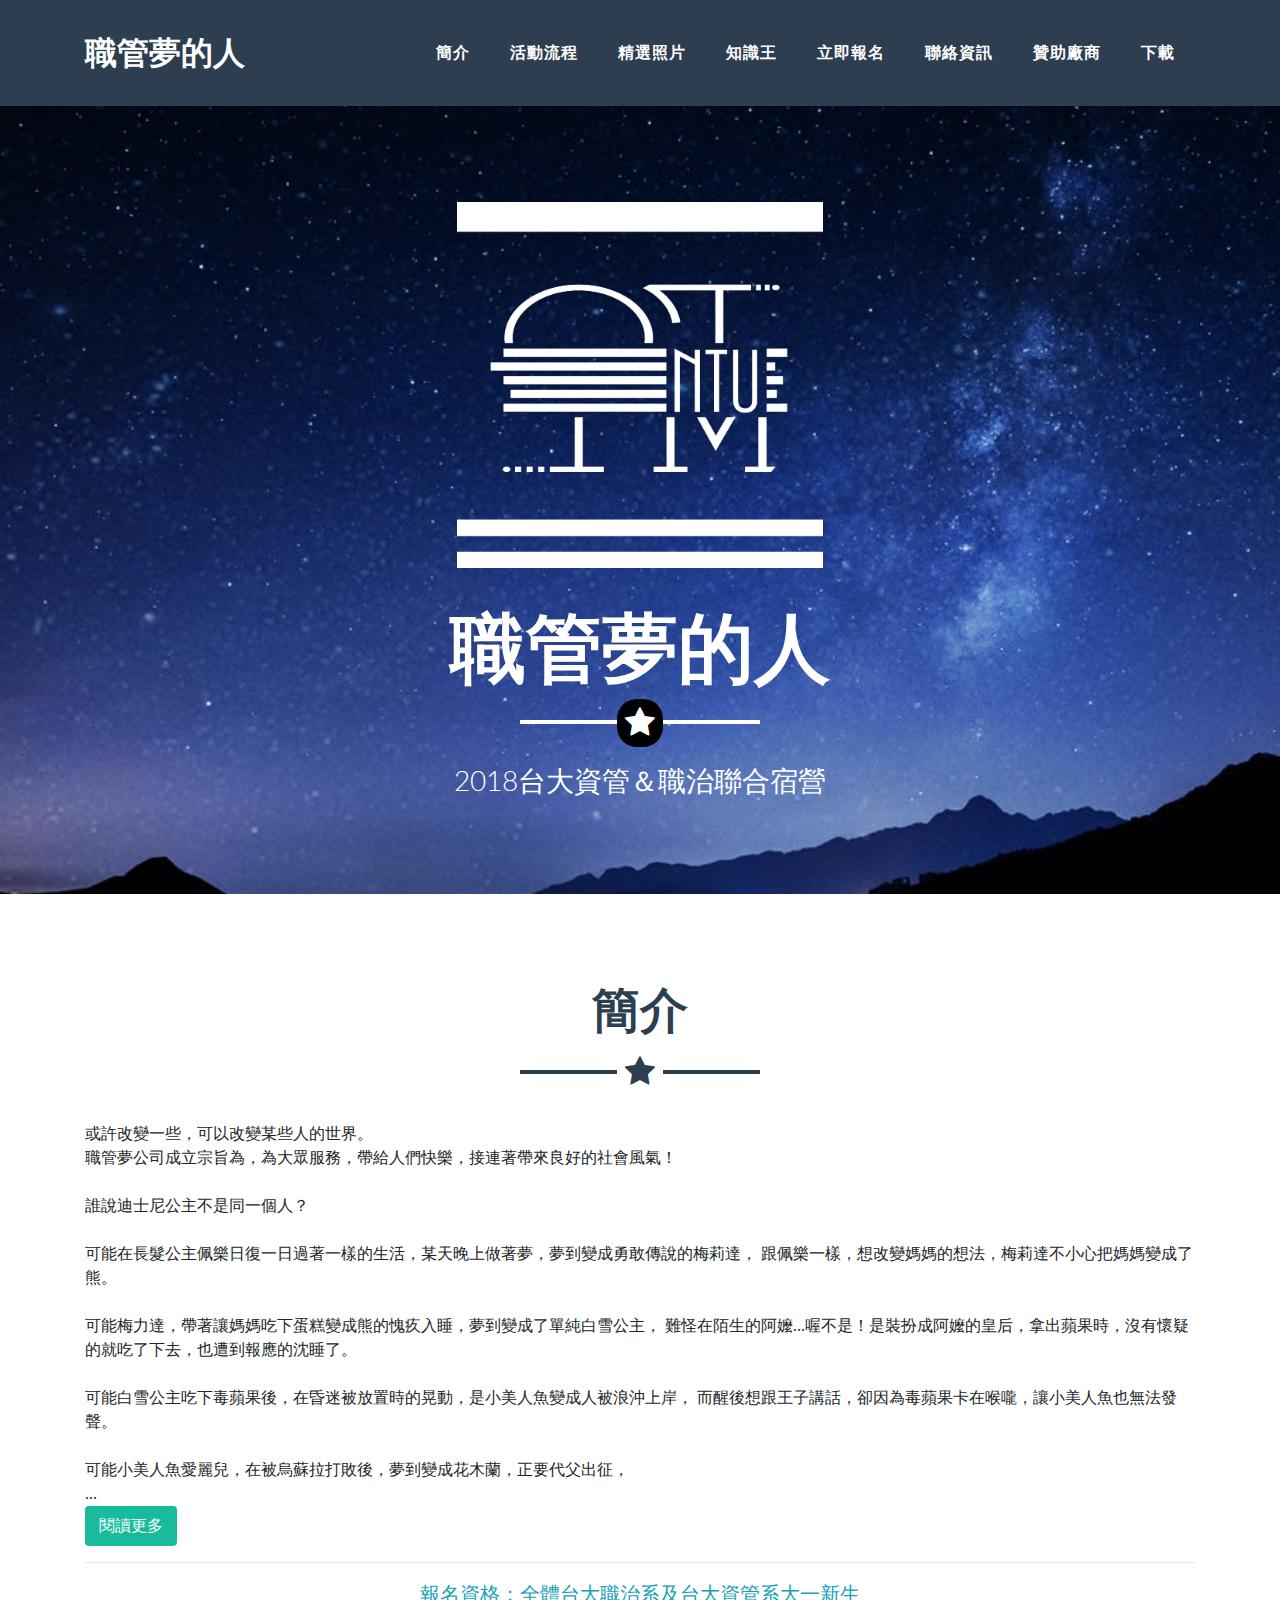
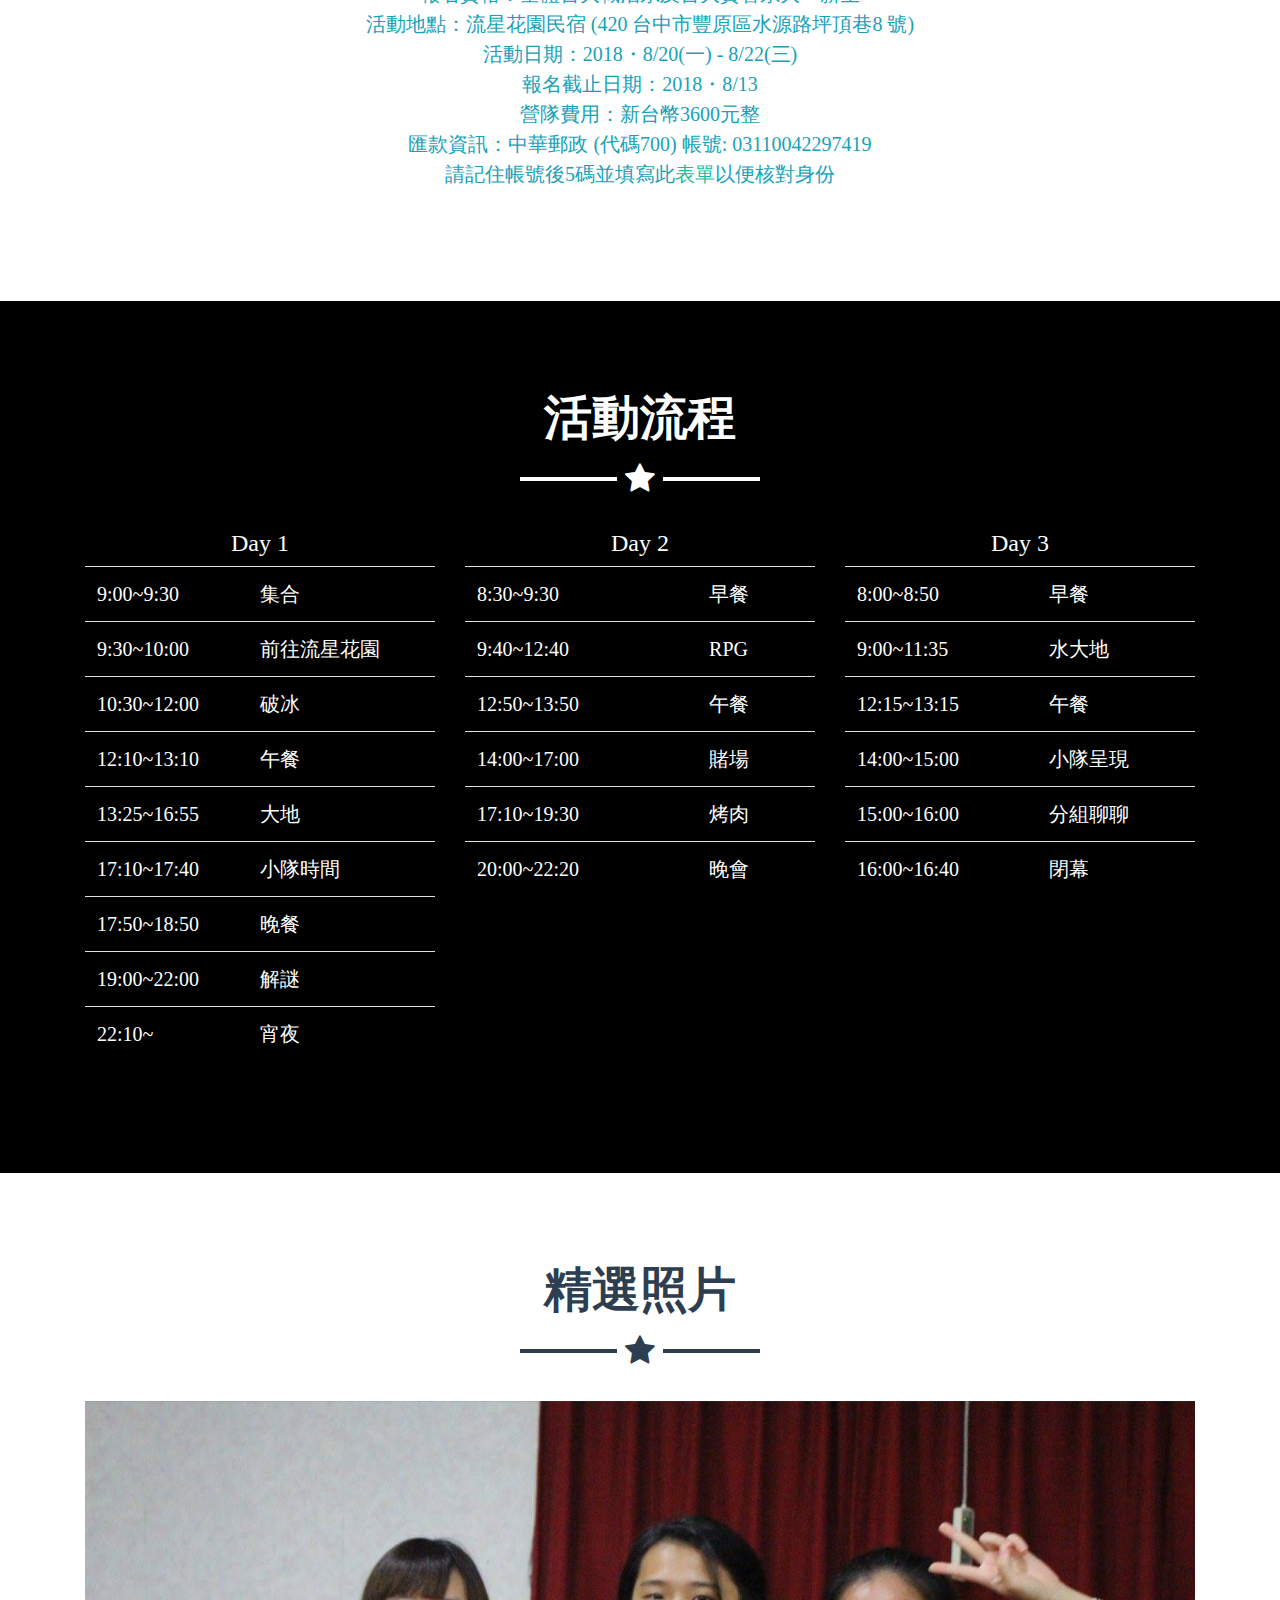
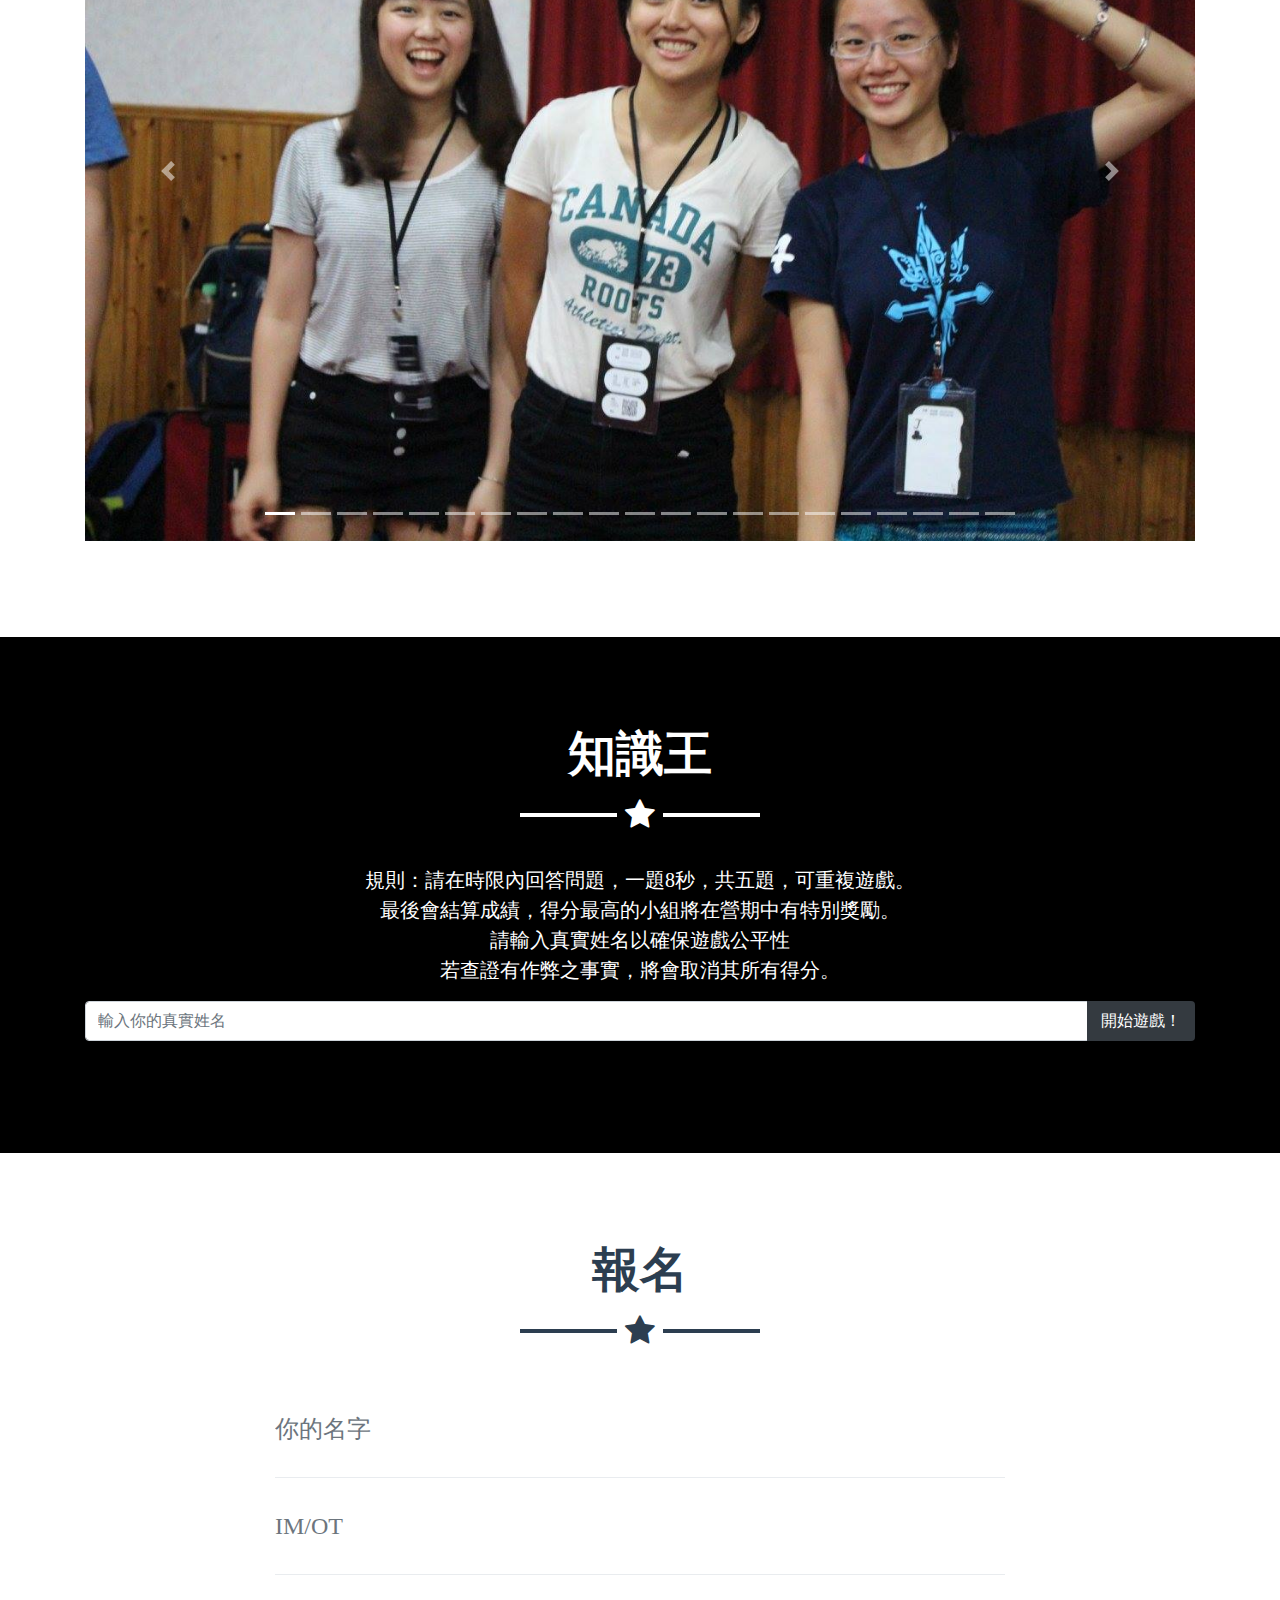
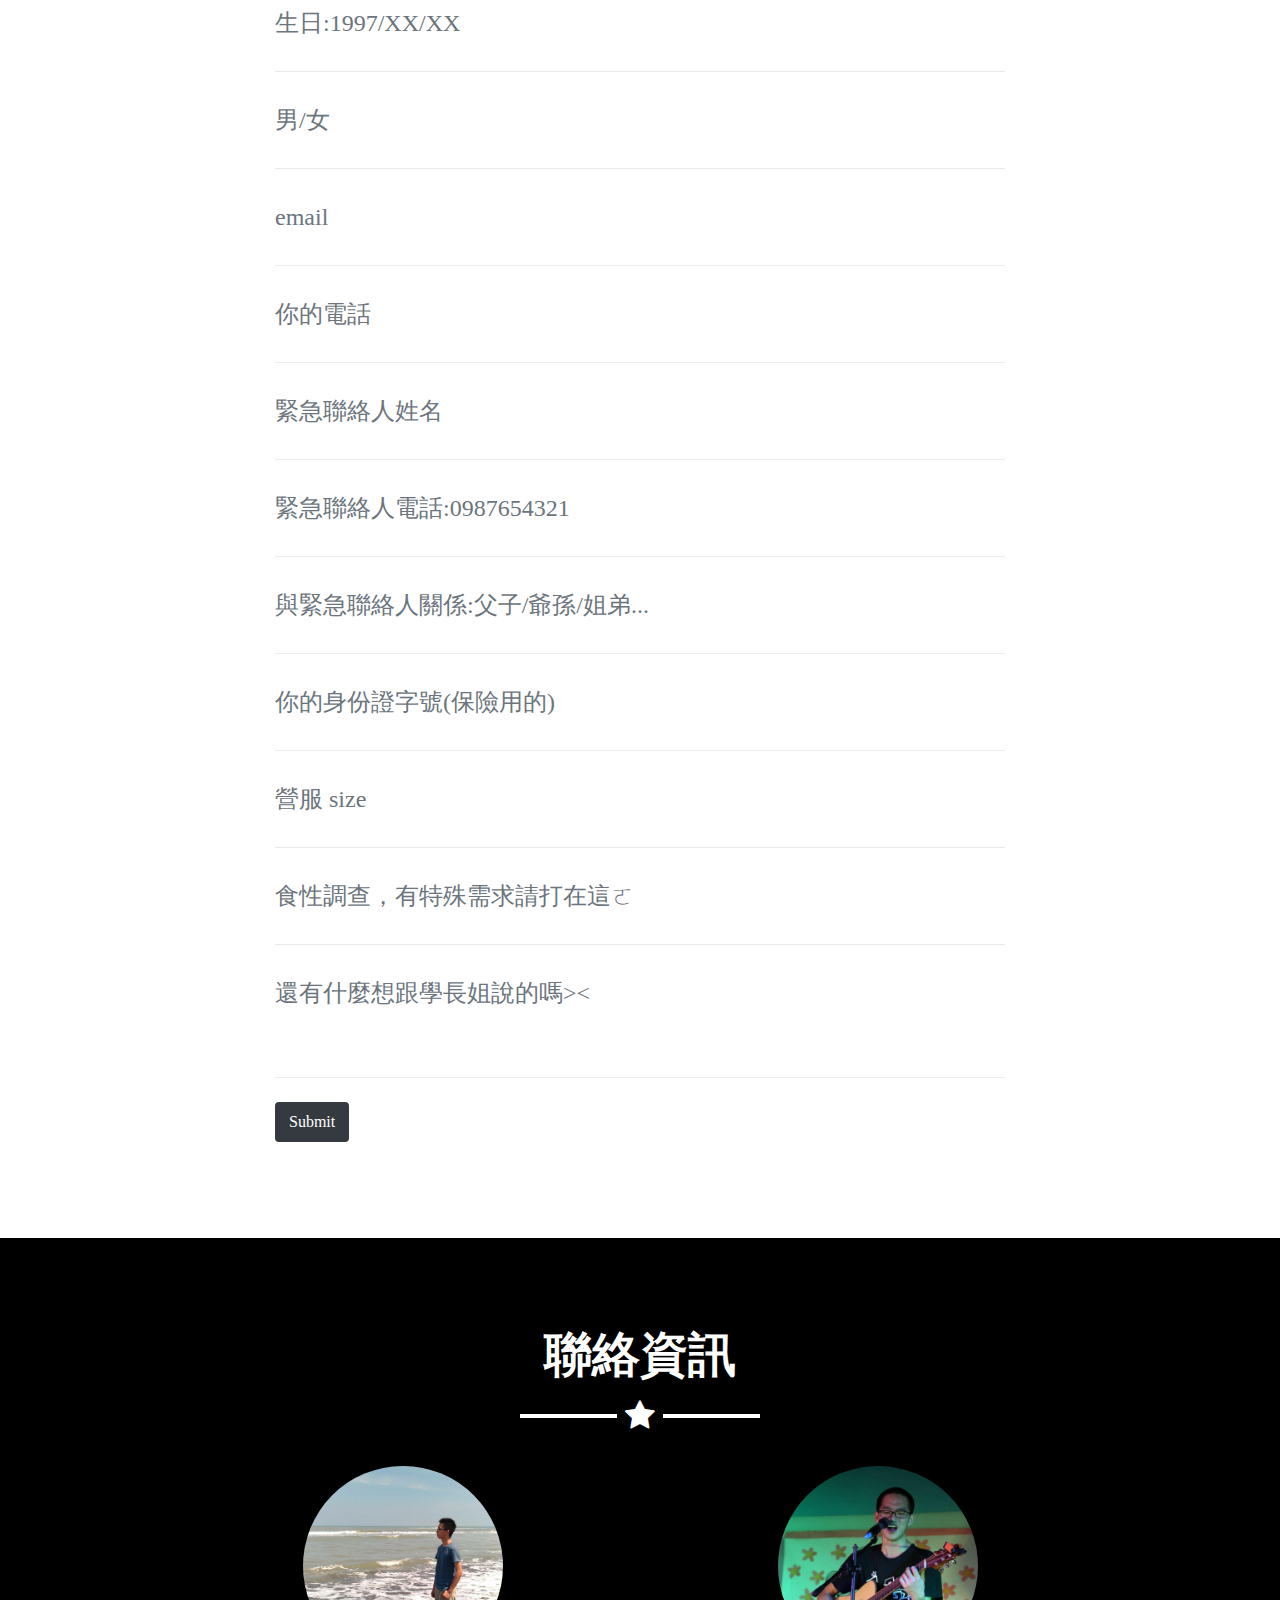
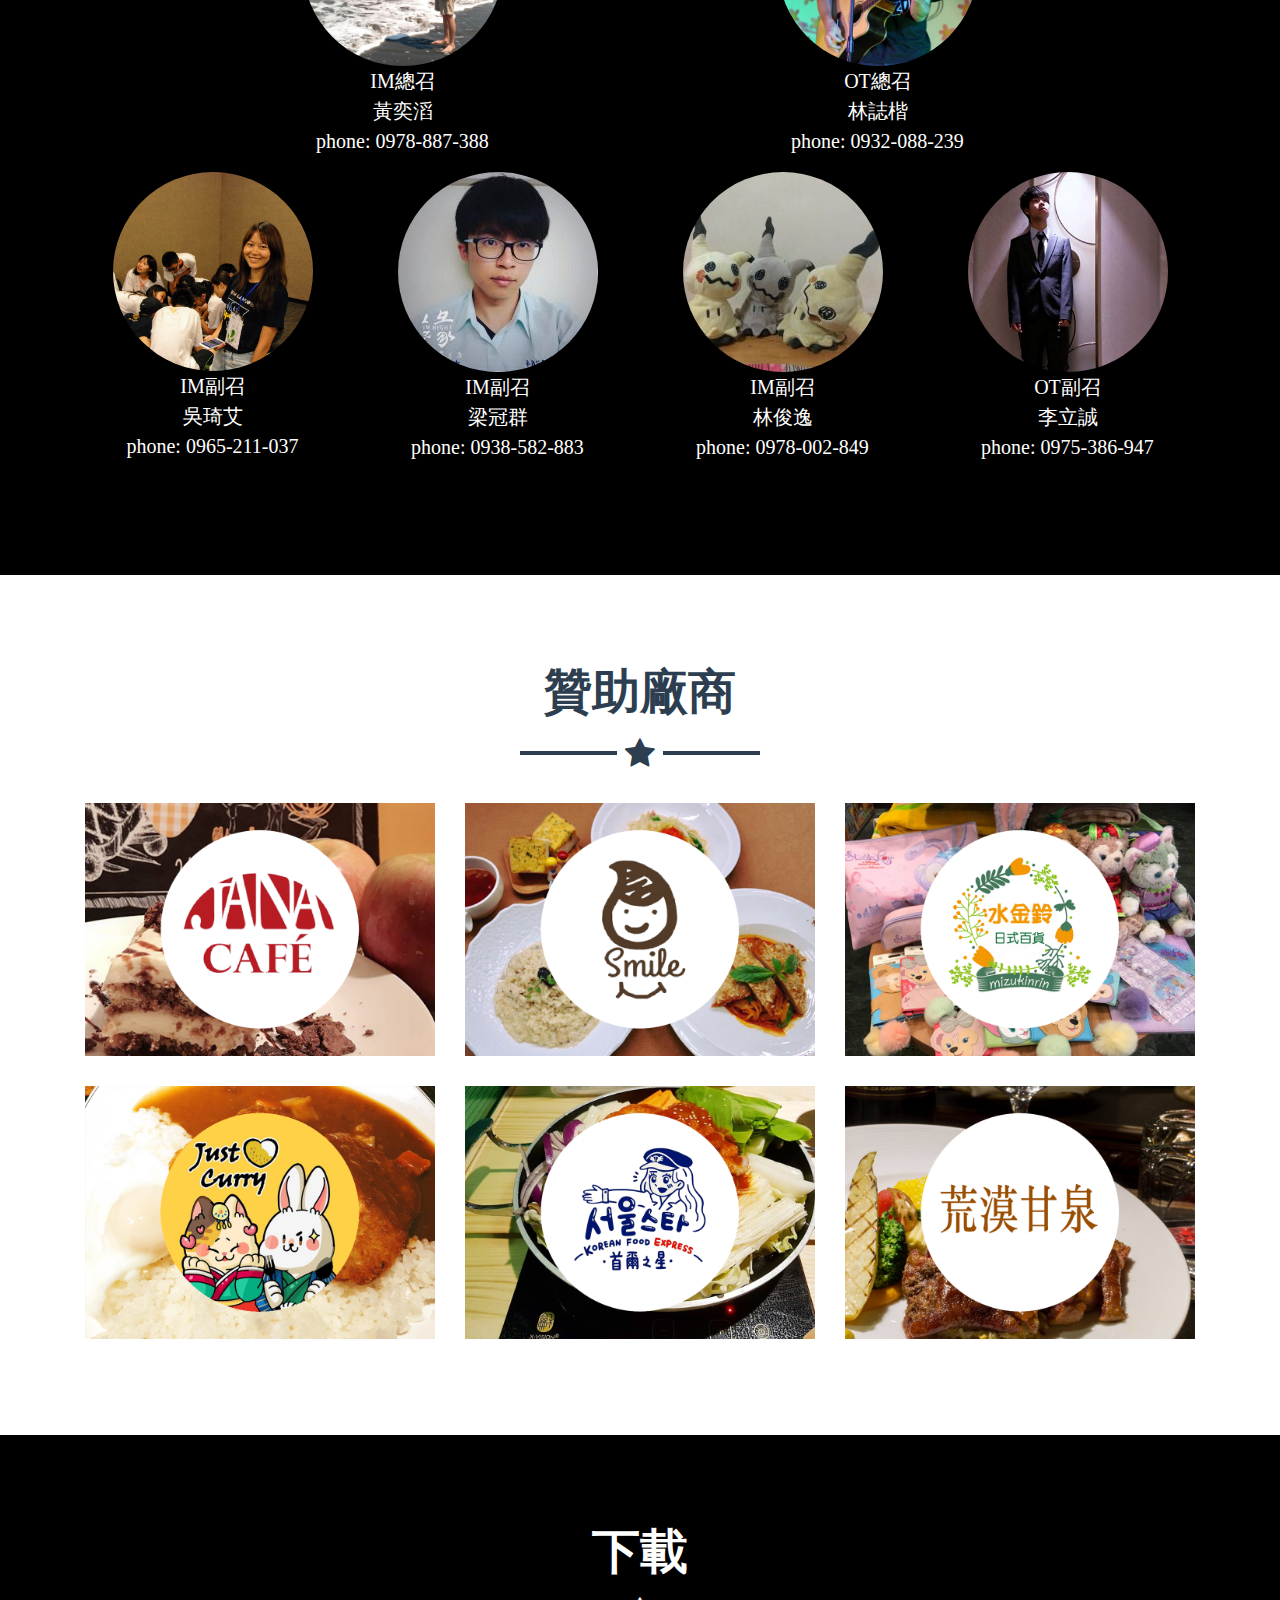
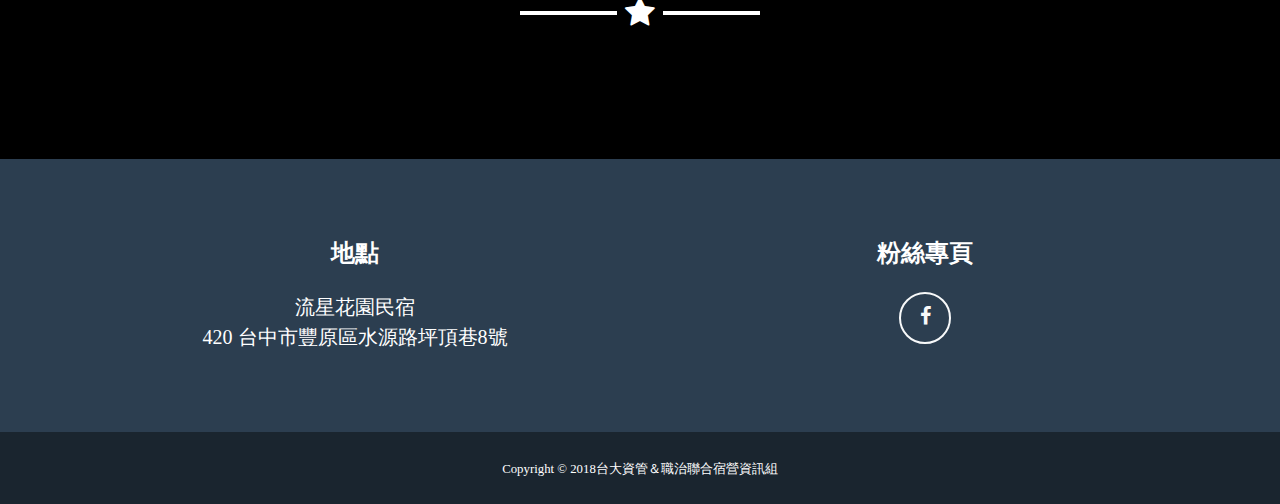
==== commit 06d617b7: "edit schedule" ====
--- a/index.html
+++ b/index.html
@@ -213,40 +213,41 @@
 
           <table class="table table-striped table-hover">
             <tr>
+              <td>9:00~9:30</td>
+              <td>集合</td>
+            </tr>
+            <tr>
               <td>9:30~10:00</td>
-              <td>集合</td>
-            </tr>
-            <tr>
-              <td>10:00~10:30</td>
               <td>前往流星花園</td>
             </tr>
             
             <tr>
-              <td>10:45~12:30</td>
+              <td>10:30~12:00</td>
               <td>破冰</td>
             </tr>
             <tr>
-              <td>12:30~13:30</td>
+              <td>12:10~13:10</td>
               <td>午餐</td>
             </tr>
             <tr>
-              <td>13:45~17:15</td>
+              <td>13:25~16:55</td>
               <td>大地</td>
             </tr>
             <tr>
-              <td>17:30~18:30</td>
+              <td>17:10~17:40</td>
+              <td>小隊時間</td>
+            </tr>
+            <tr>
+              <td>17:50~18:50</td>
               <td>晚餐</td>
             </tr>
-            <tr>
-              <td>18:40~19:10</td>
-              <td>小隊時間</td>
-            </tr>
-            <tr>
-              <td>19:10~22:10</td>
+            
+            <tr>
+              <td>19:00~22:00</td>
               <td>解謎</td>
             </tr>
             <tr>
-              <td>22:15~</td>
+              <td>22:10~</td>
               <td>宵夜</td>
             </tr>
           </table>
@@ -274,11 +275,11 @@
               <td>賭場</td>
             </tr>
             <tr>
-              <td>17:10~19:40</td>
+              <td>17:10~19:30</td>
               <td>烤肉</td>
             </tr>
             <tr>
-              <td>20:00~22:30</td>
+              <td>20:00~22:20</td>
               <td>晚會</td>
             </tr>
           </table>
@@ -290,15 +291,15 @@
 
           <table class="table table-striped table-hover">
             <tr>
-              <td>8:30~9:30</td>
+              <td>8:00~8:50</td>
               <td>早餐</td>
             </tr>
             <tr>
-              <td>9:40~12:40</td>
+              <td>9:00~11:35</td>
               <td>水大地</td>
             </tr>
             <tr>
-              <td>12:50~13:50</td>
+              <td>12:15~13:15</td>
               <td>午餐</td>
             </tr>
             <tr>
@@ -310,7 +311,7 @@
               <td>分組聊聊</td>
             </tr>
             <tr>
-              <td>16:00~17:00</td>
+              <td>16:00~16:40</td>
               <td>閉幕</td>
             </tr>
           </table>
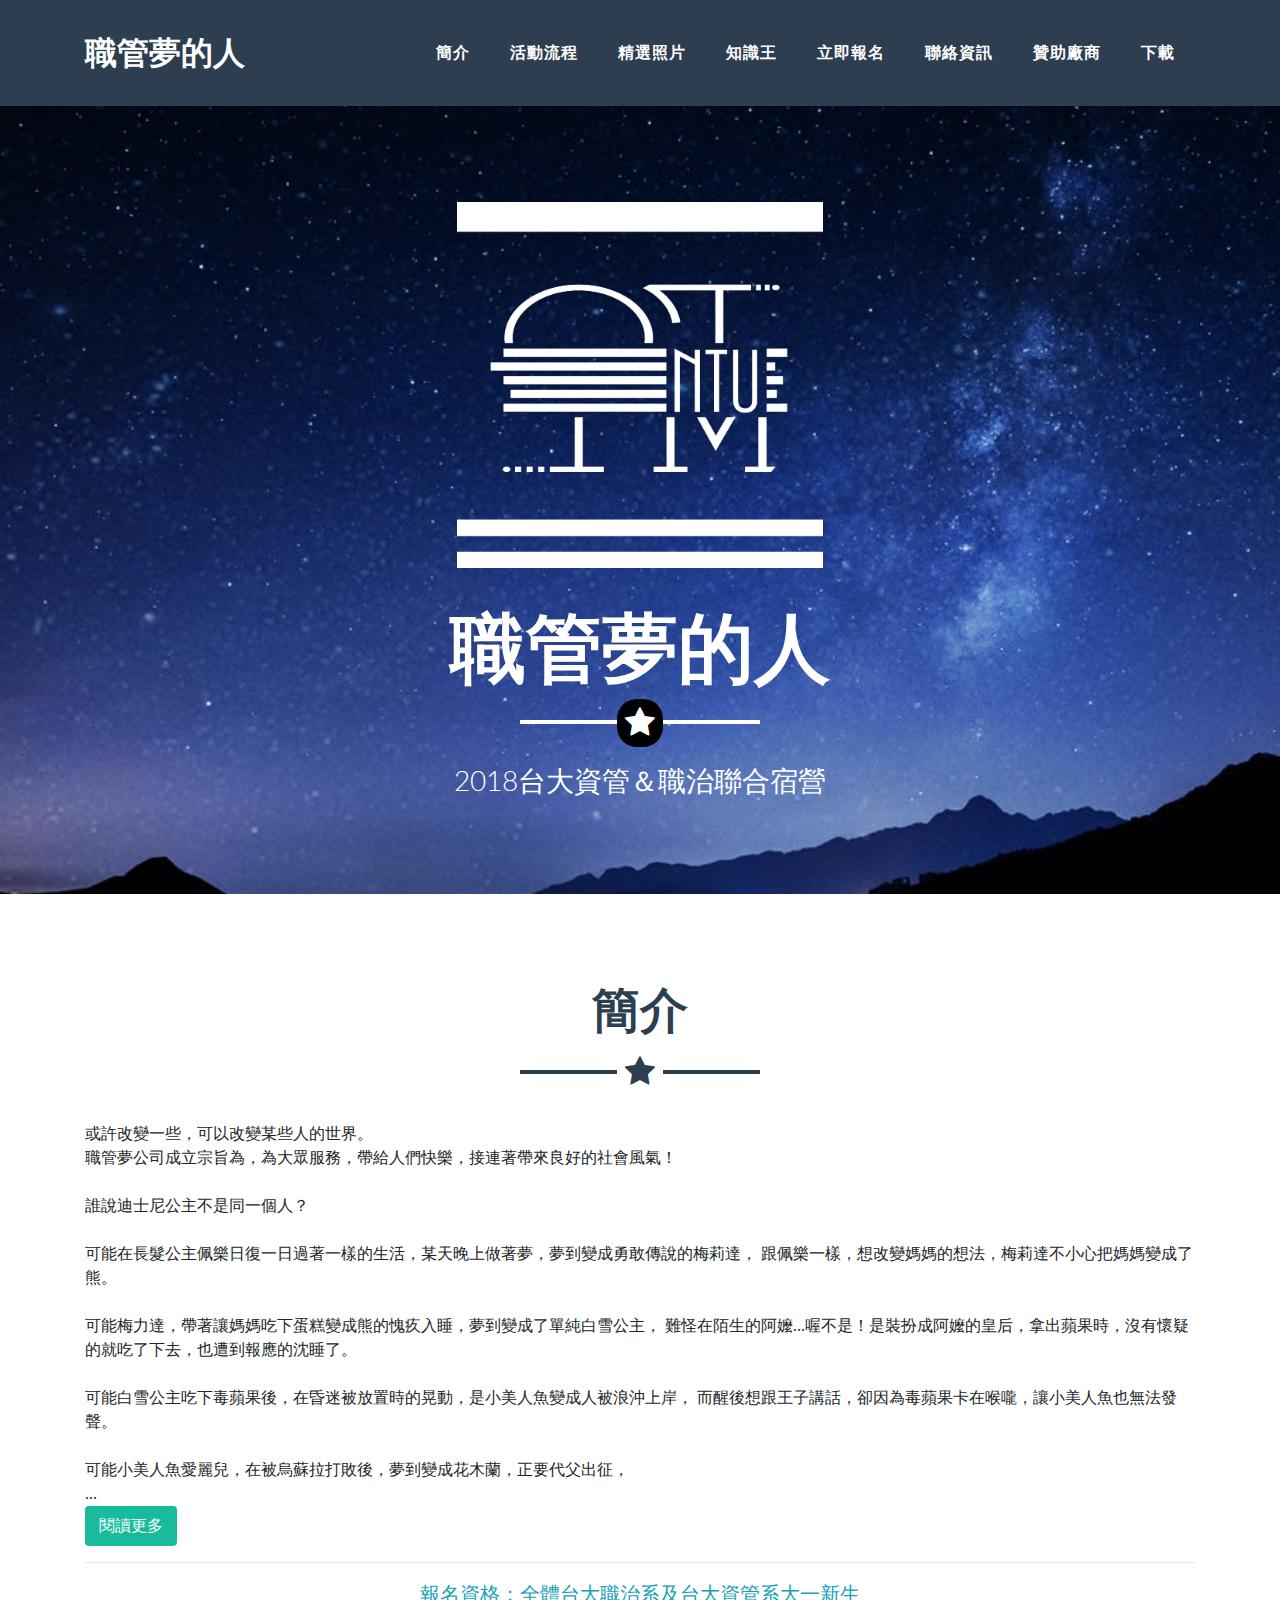
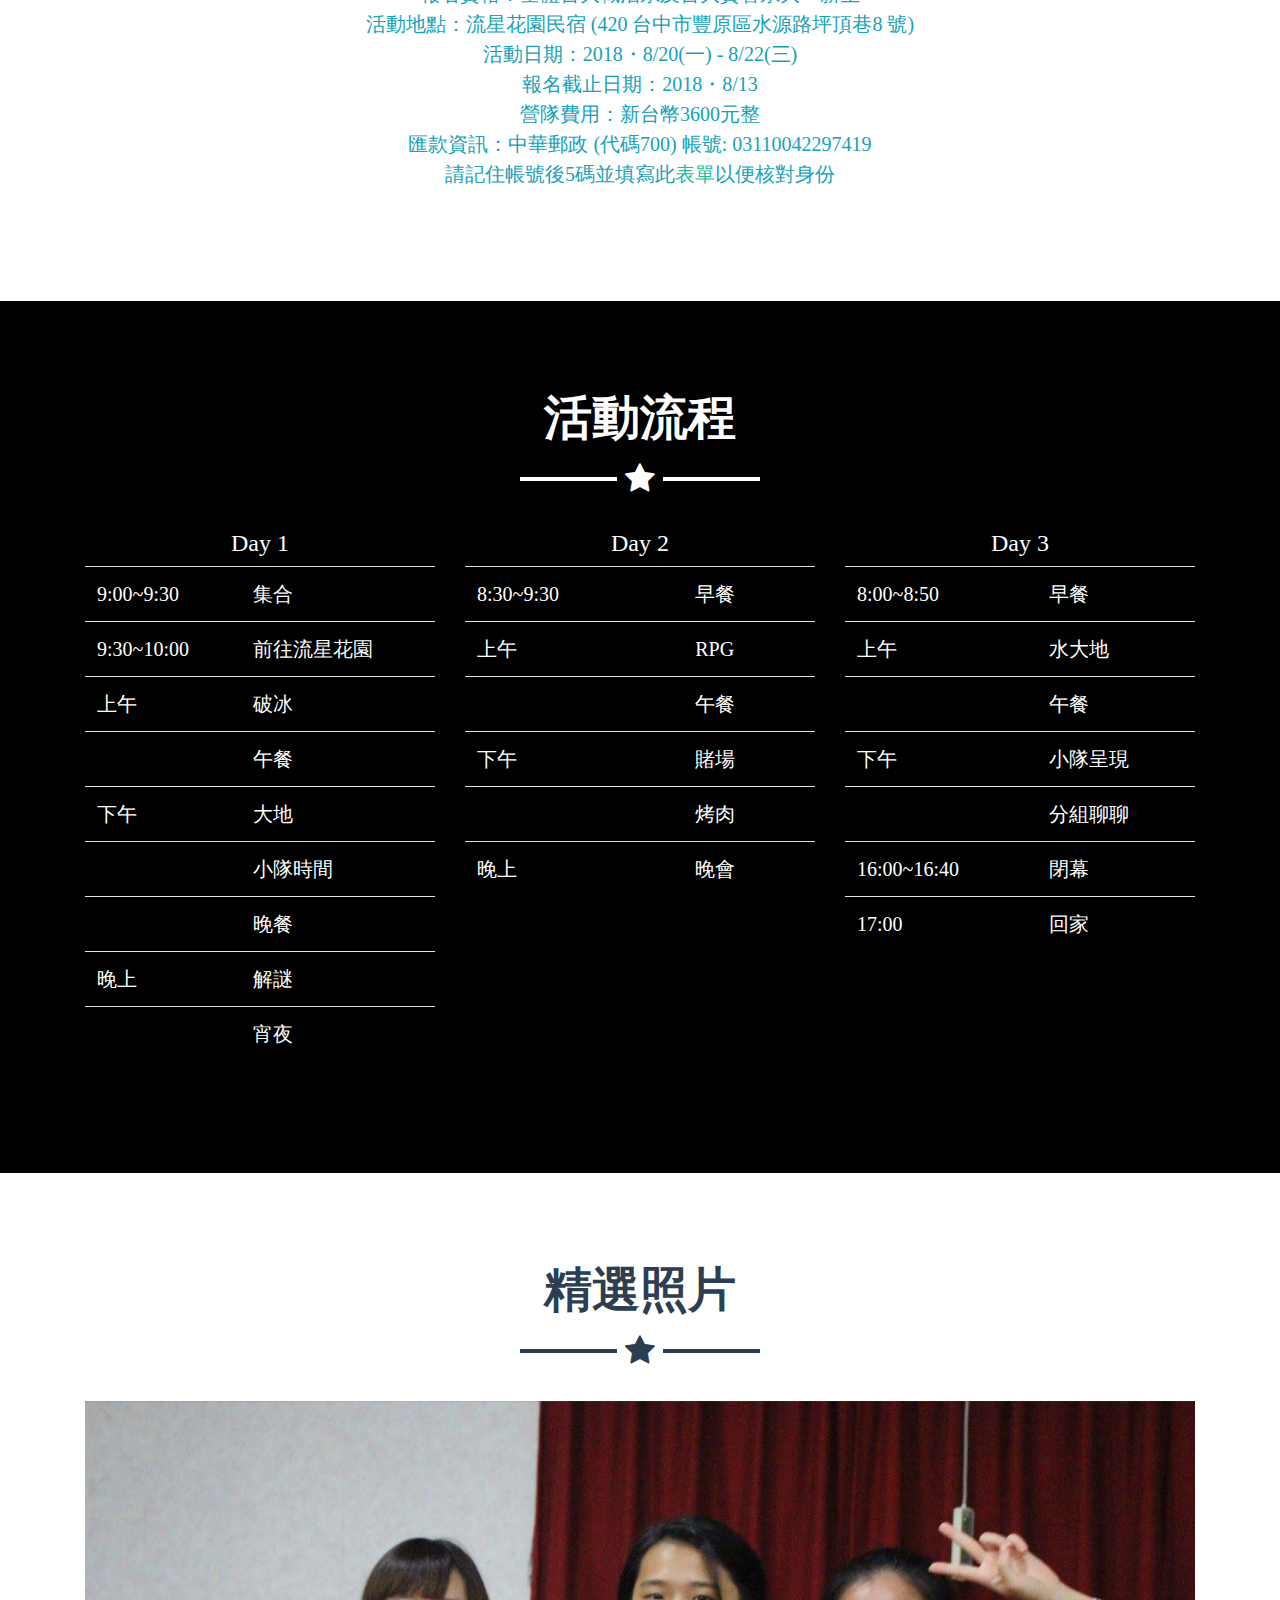
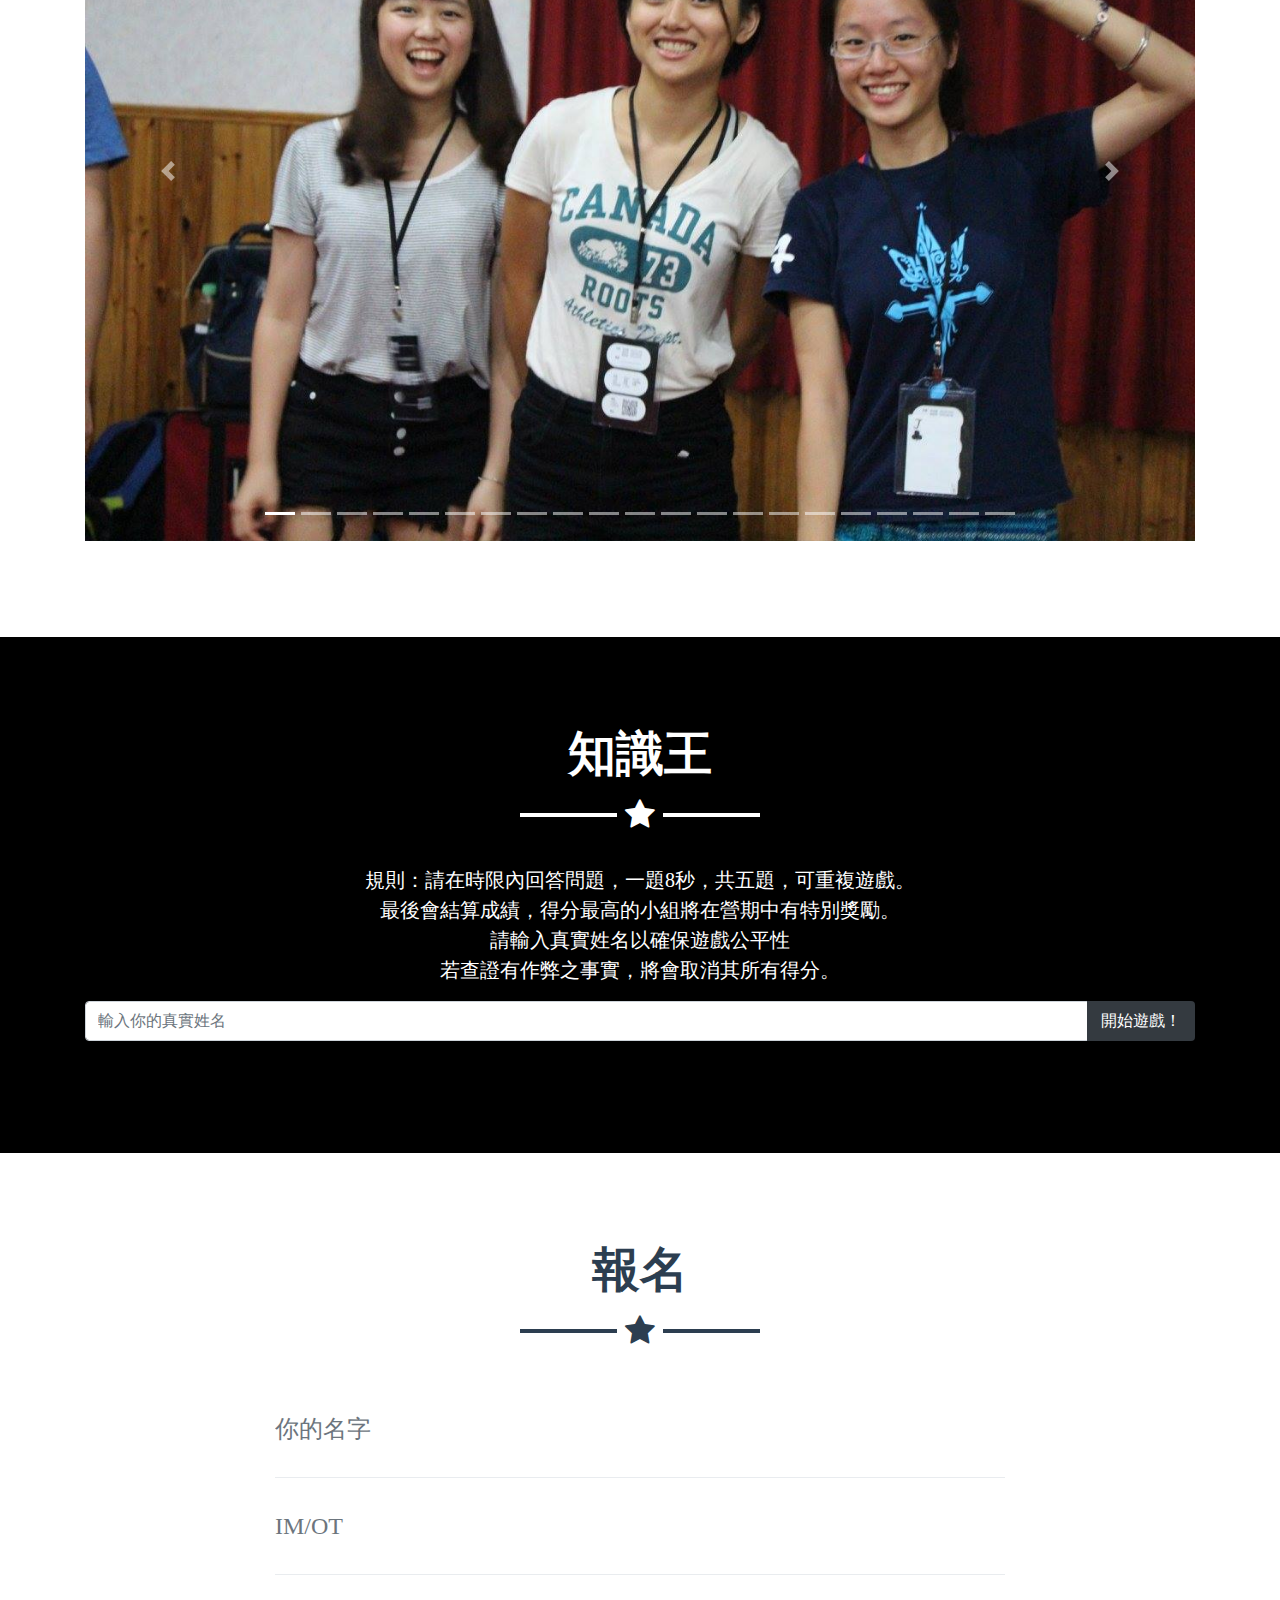
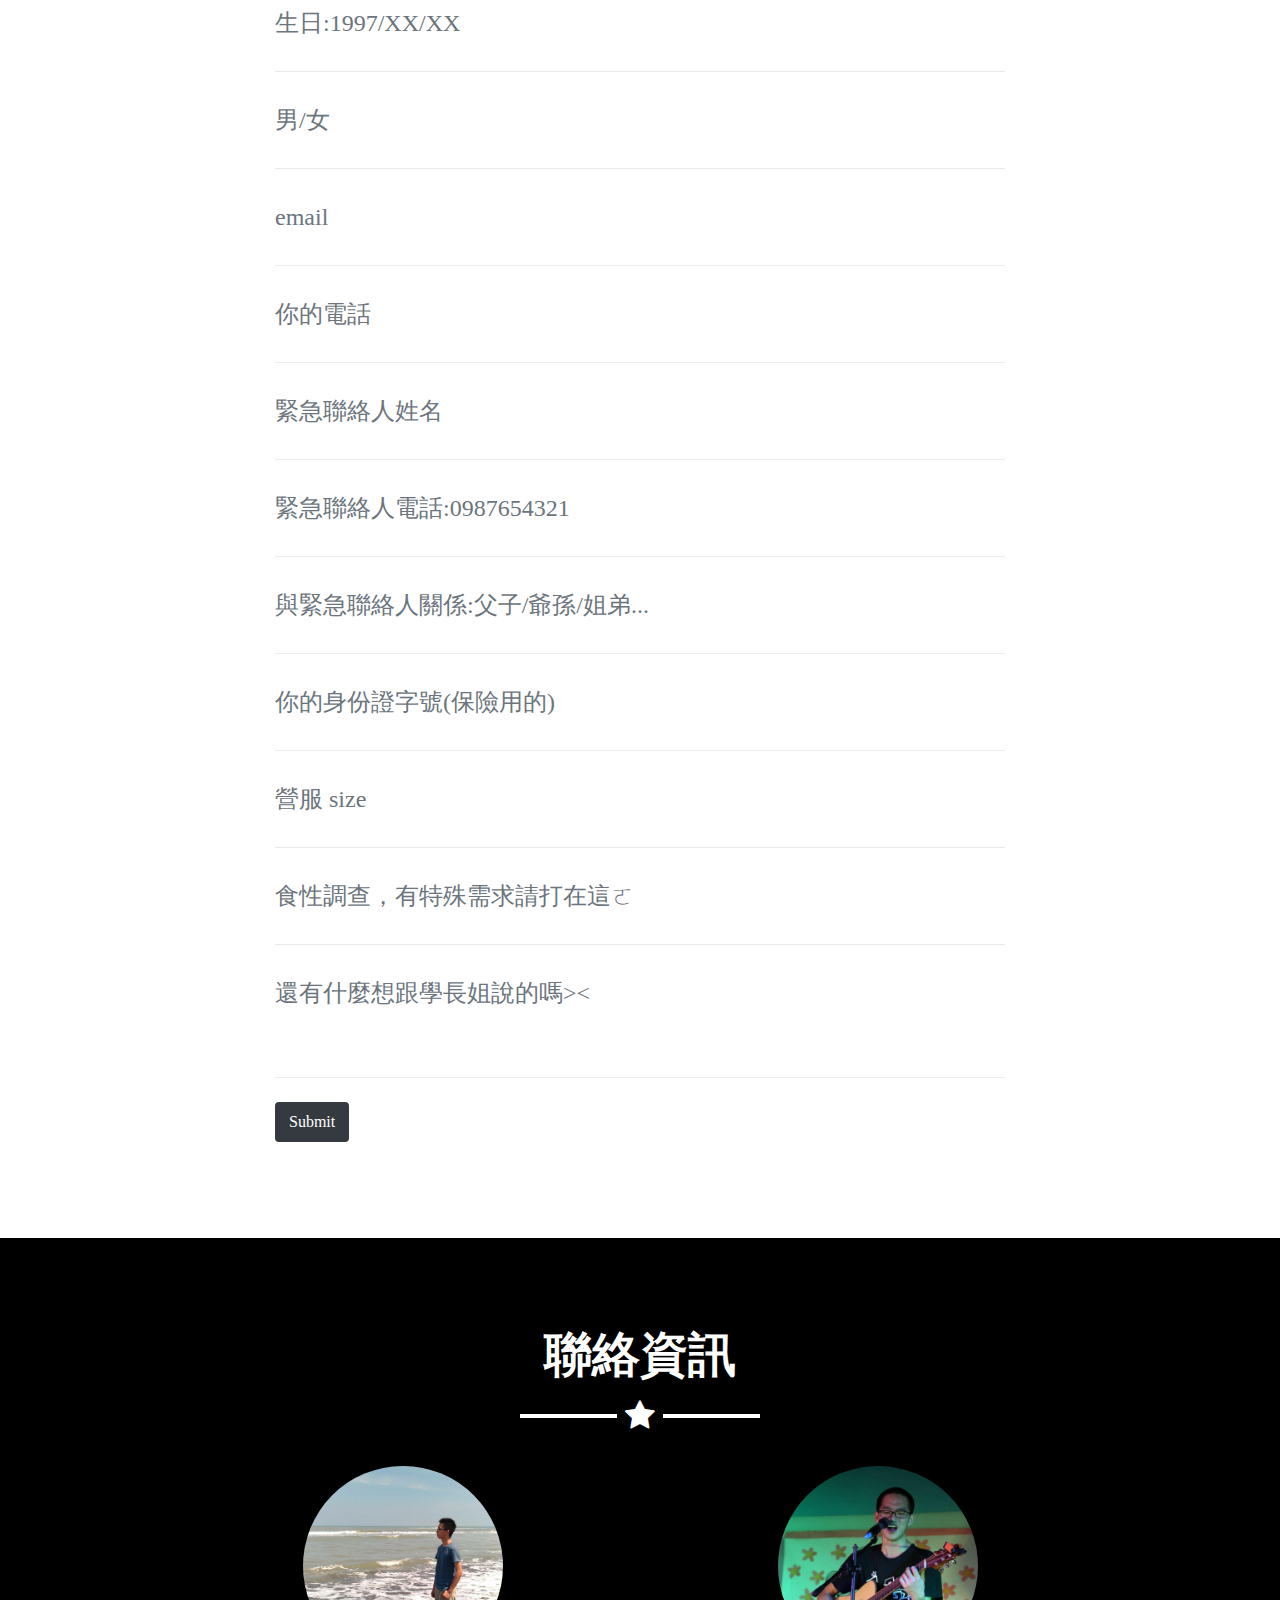
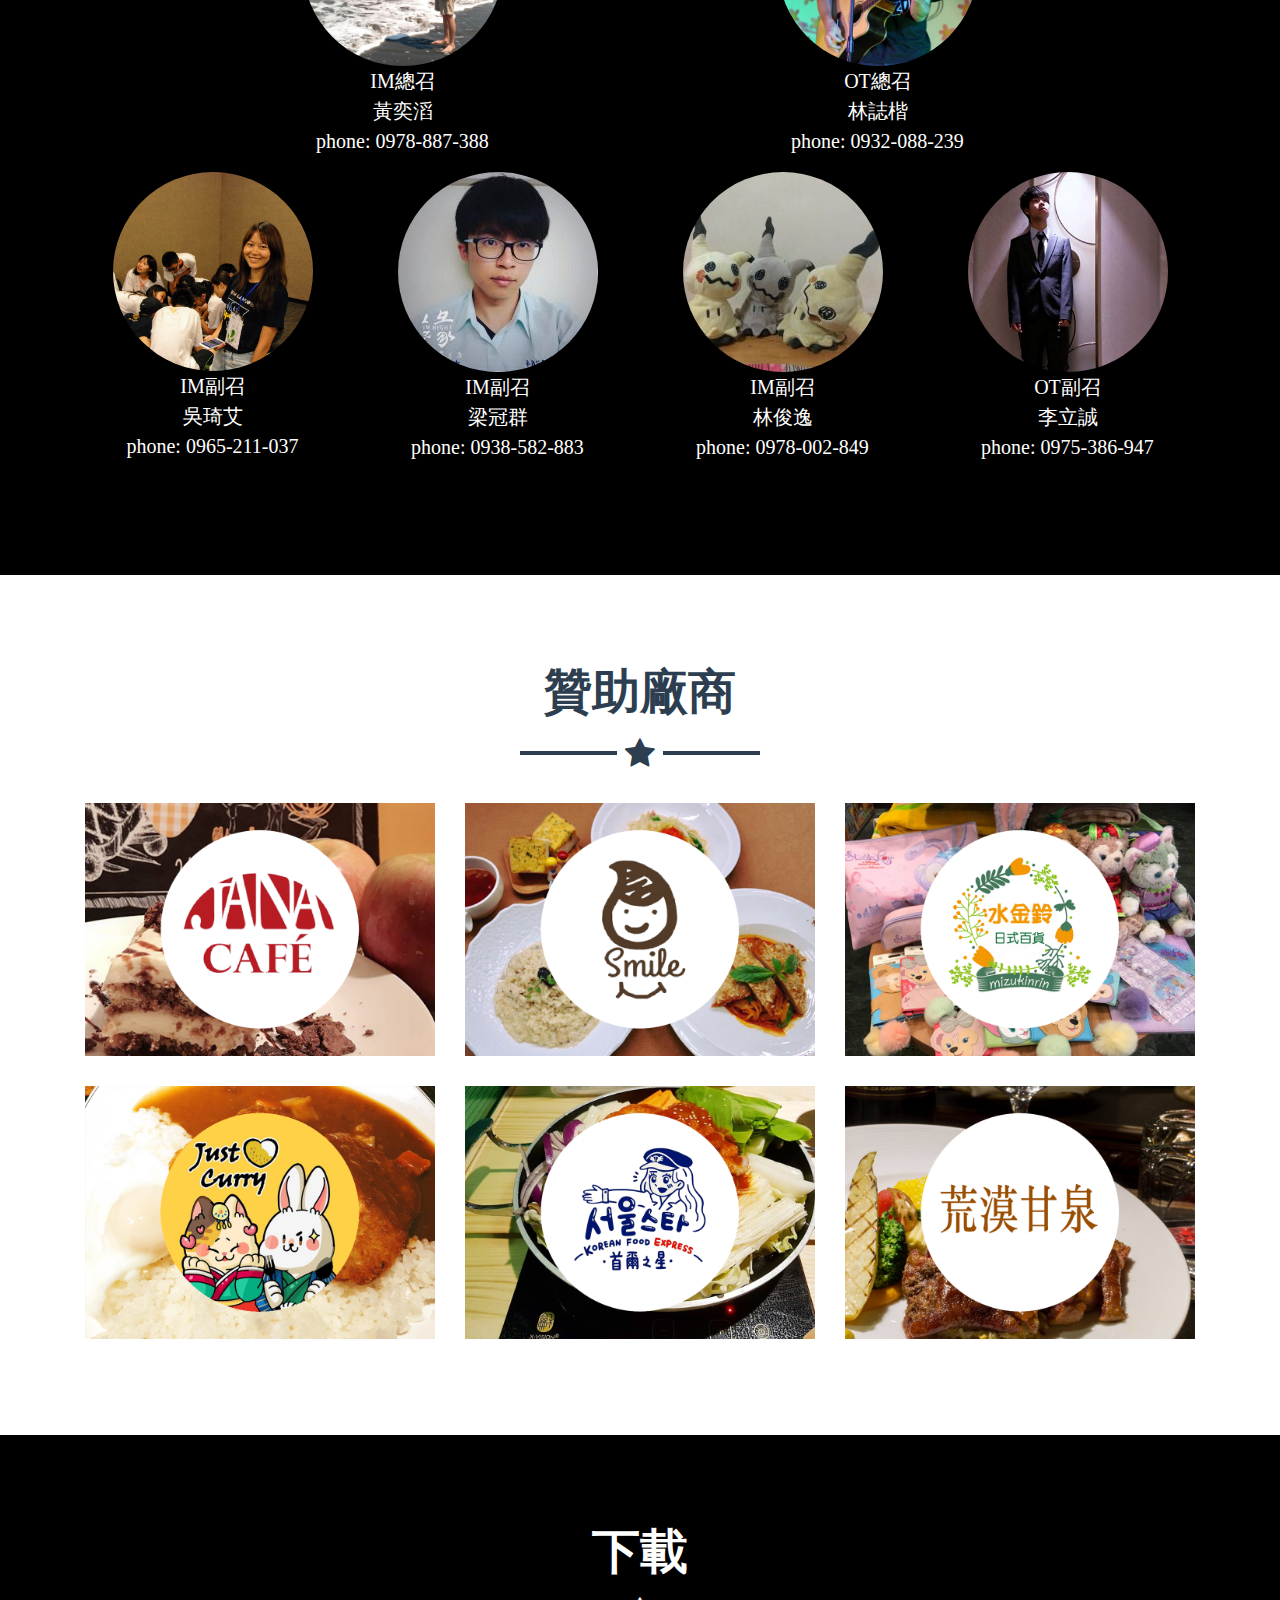
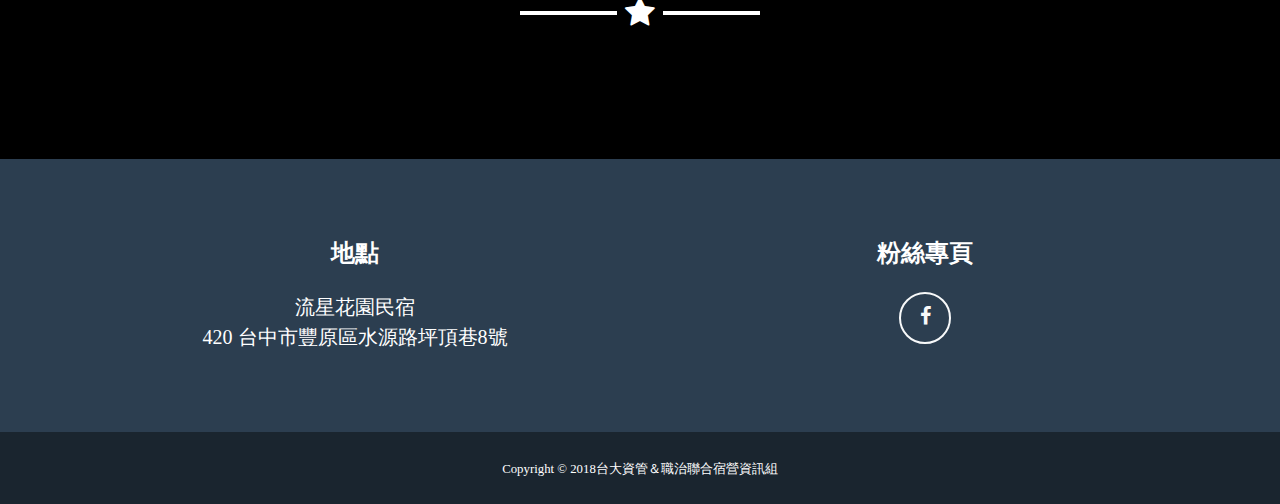
==== commit a6bc3341: "edit schedule" ====
--- a/index.html
+++ b/index.html
@@ -222,32 +222,32 @@
             </tr>
             
             <tr>
-              <td>10:30~12:00</td>
+              <td>上午</td>
               <td>破冰</td>
             </tr>
             <tr>
-              <td>12:10~13:10</td>
+              <td></td>
               <td>午餐</td>
             </tr>
             <tr>
-              <td>13:25~16:55</td>
+              <td>下午</td>
               <td>大地</td>
             </tr>
             <tr>
-              <td>17:10~17:40</td>
+              <td></td>
               <td>小隊時間</td>
             </tr>
             <tr>
-              <td>17:50~18:50</td>
+              <td></td>
               <td>晚餐</td>
             </tr>
             
             <tr>
-              <td>19:00~22:00</td>
+              <td>晚上</td>
               <td>解謎</td>
             </tr>
             <tr>
-              <td>22:10~</td>
+              <td></td>
               <td>宵夜</td>
             </tr>
           </table>
@@ -263,23 +263,23 @@
               <td>早餐</td>
             </tr>
             <tr>
-              <td>9:40~12:40</td>
+              <td>上午</td>
               <td>RPG</td>
             </tr>
             <tr>
-              <td>12:50~13:50</td>
+              <td></td>
               <td>午餐</td>
             </tr>
             <tr>
-              <td>14:00~17:00</td>
+              <td>下午</td>
               <td>賭場</td>
             </tr>
             <tr>
-              <td>17:10~19:30</td>
+              <td></td>
               <td>烤肉</td>
             </tr>
             <tr>
-              <td>20:00~22:20</td>
+              <td>晚上</td>
               <td>晚會</td>
             </tr>
           </table>
@@ -295,25 +295,29 @@
               <td>早餐</td>
             </tr>
             <tr>
-              <td>9:00~11:35</td>
+              <td>上午</td>
               <td>水大地</td>
             </tr>
             <tr>
-              <td>12:15~13:15</td>
+              <td></td>
               <td>午餐</td>
             </tr>
             <tr>
-              <td>14:00~15:00</td>
+              <td>下午</td>
               <td>小隊呈現</td>
             </tr>
             <tr>
-              <td>15:00~16:00</td>
+              <td></td>
               <td>分組聊聊</td>
             </tr>
             <tr>
               <td>16:00~16:40</td>
               <td>閉幕</td>
             </tr>
+            <tr>
+              <td>17:00</td>
+              <td>回家</td>
+            </tr> 
           </table>
         </div>
       </div>
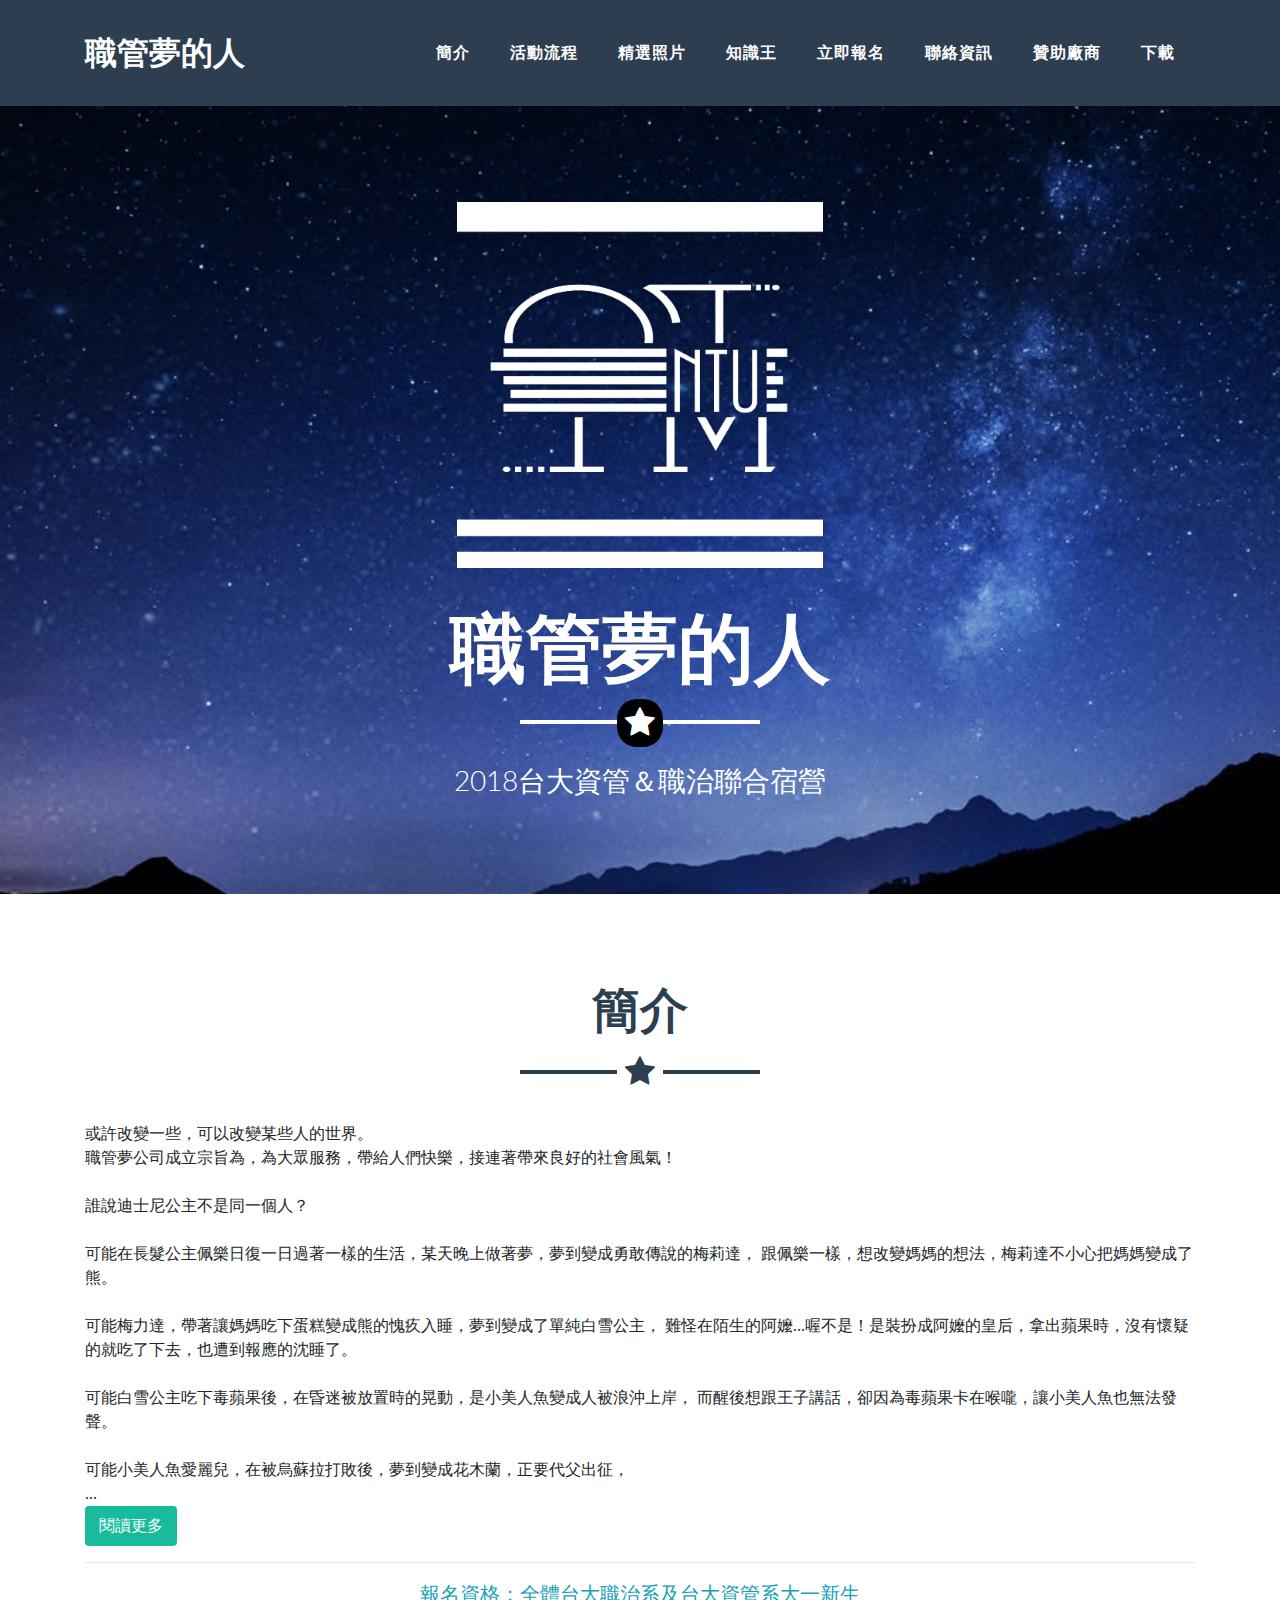
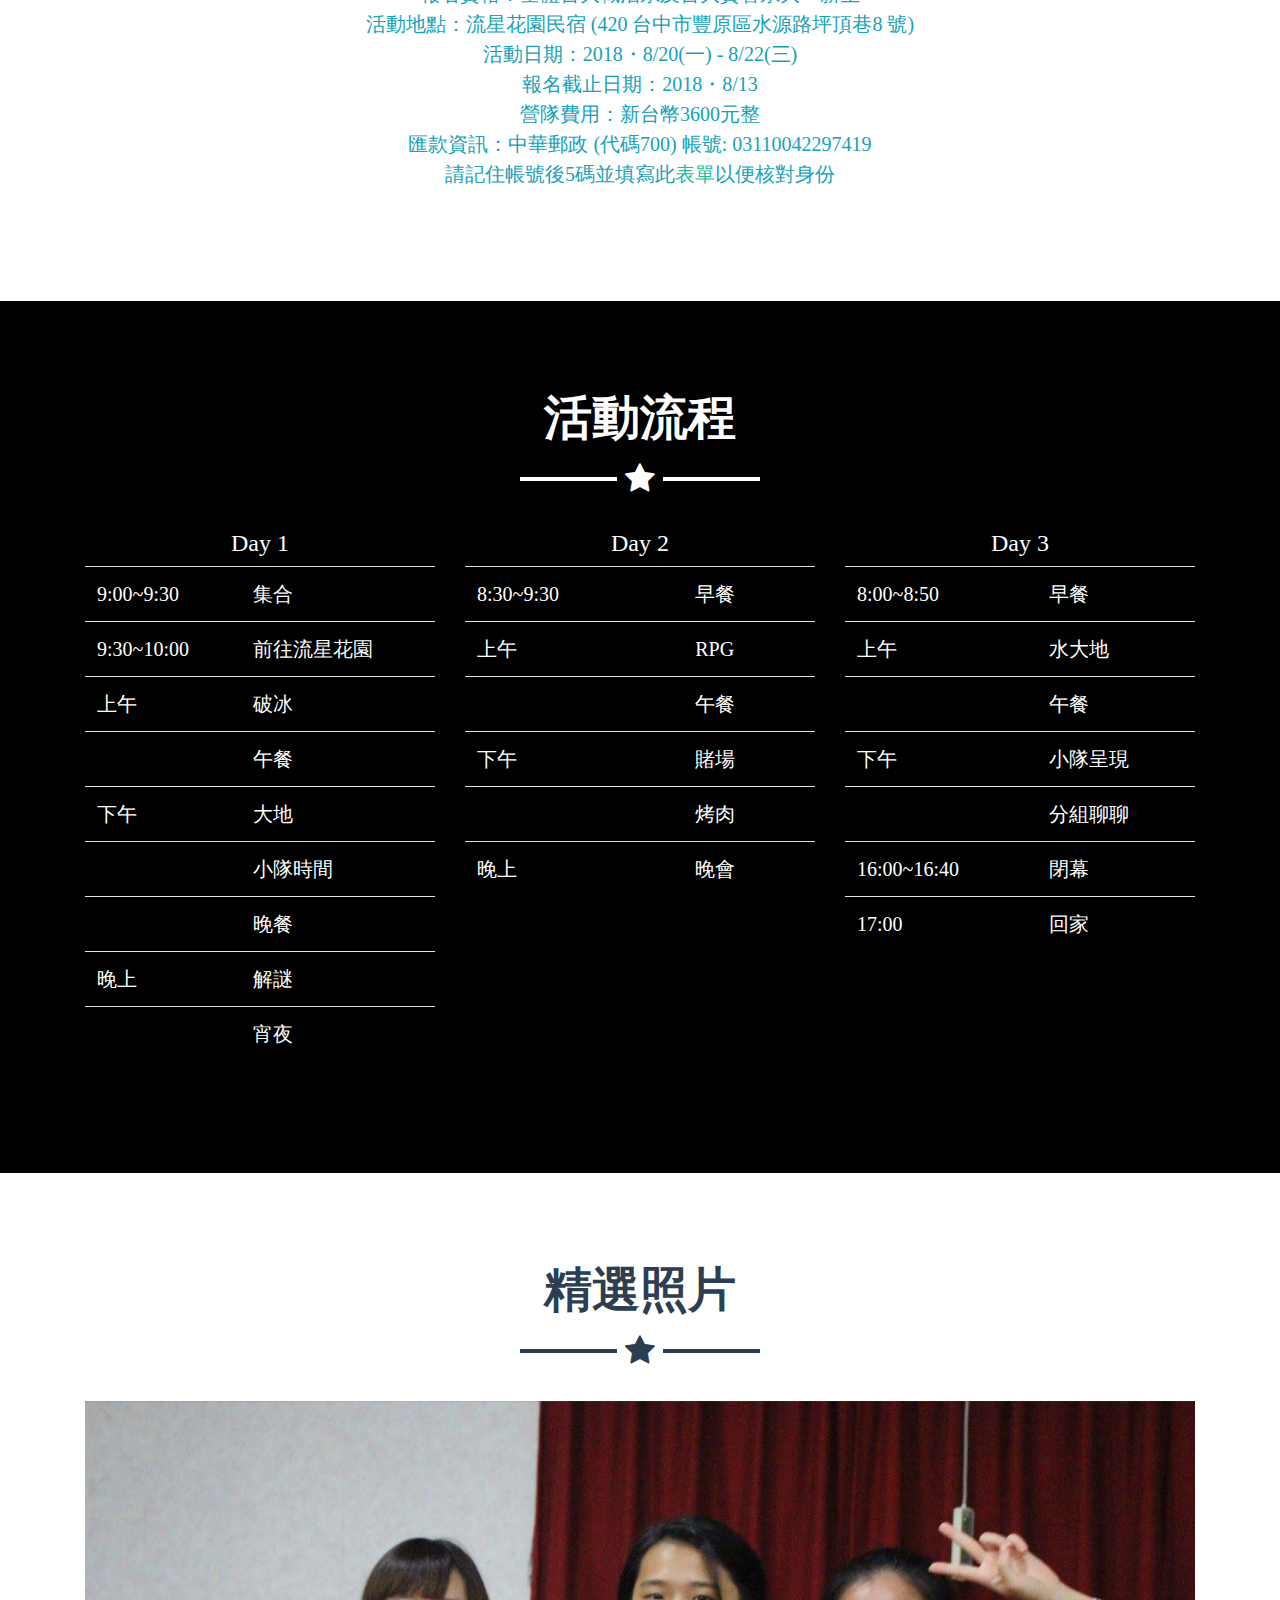
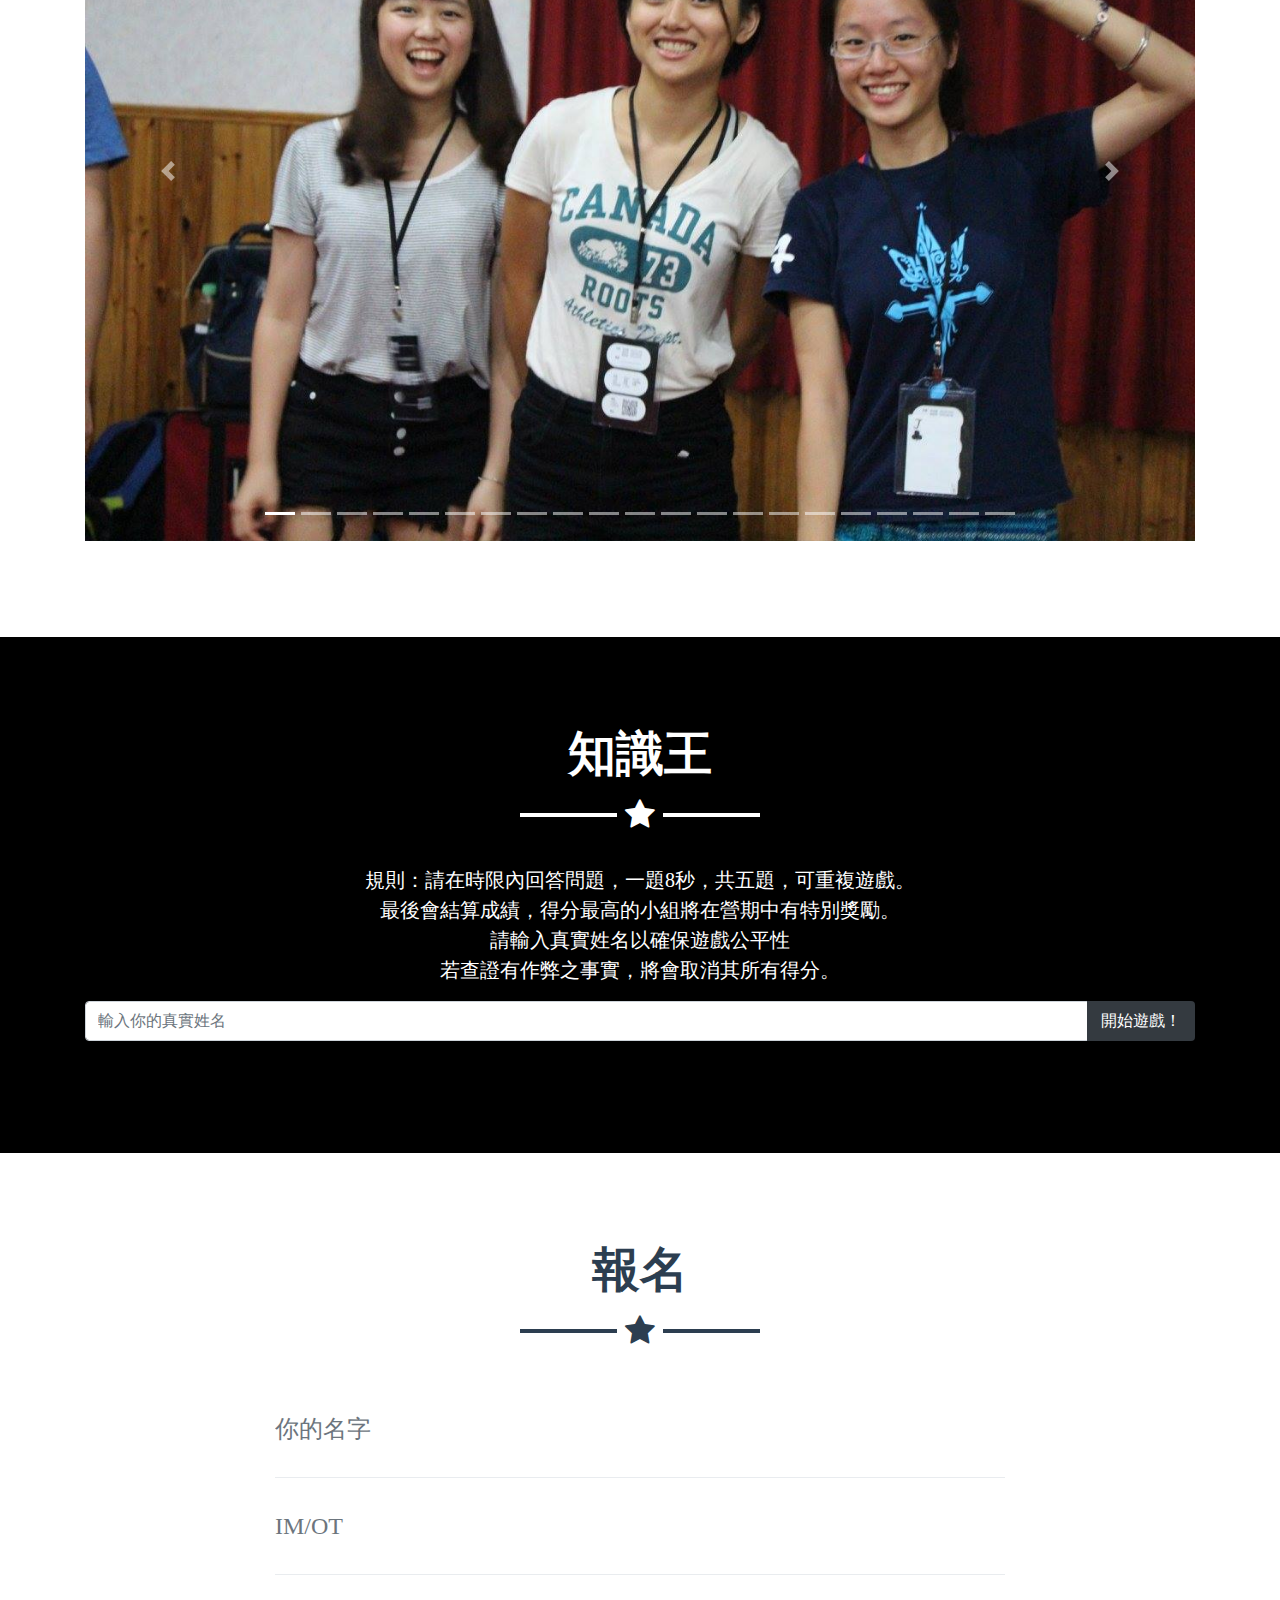
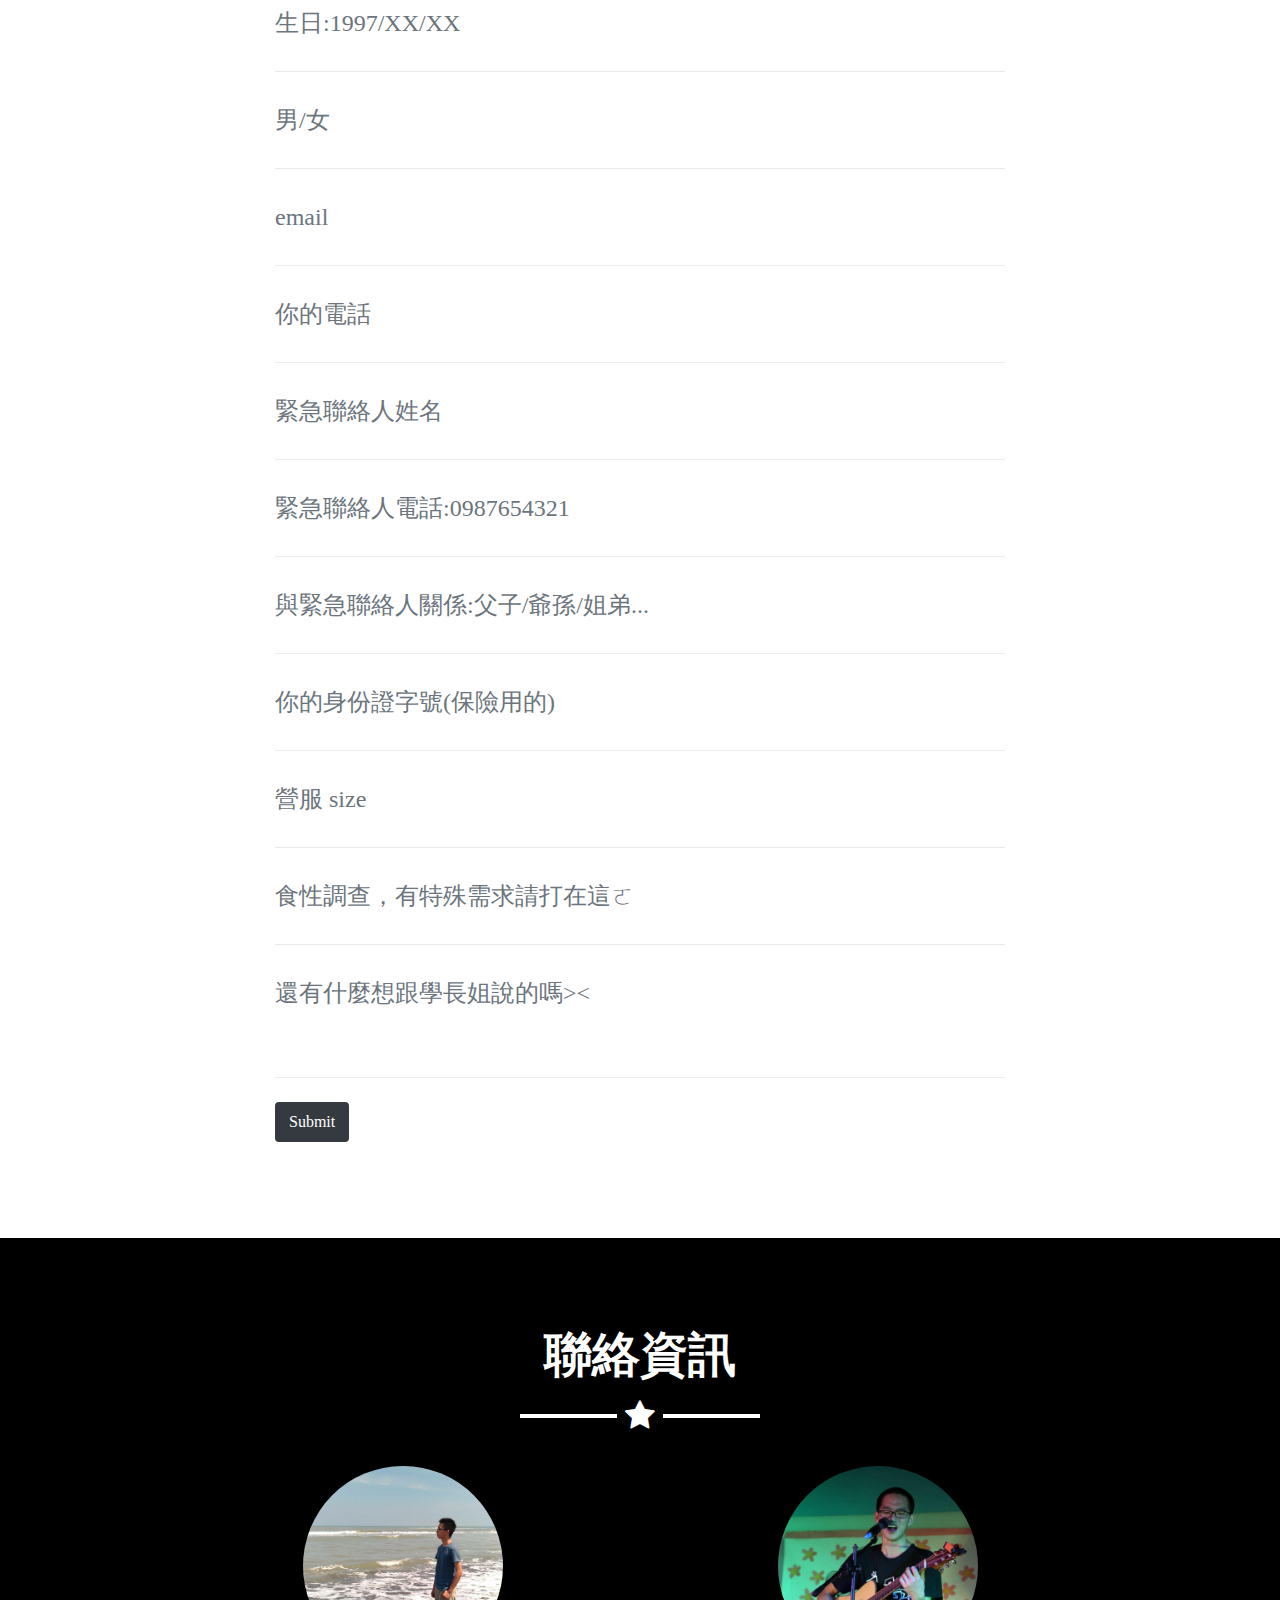
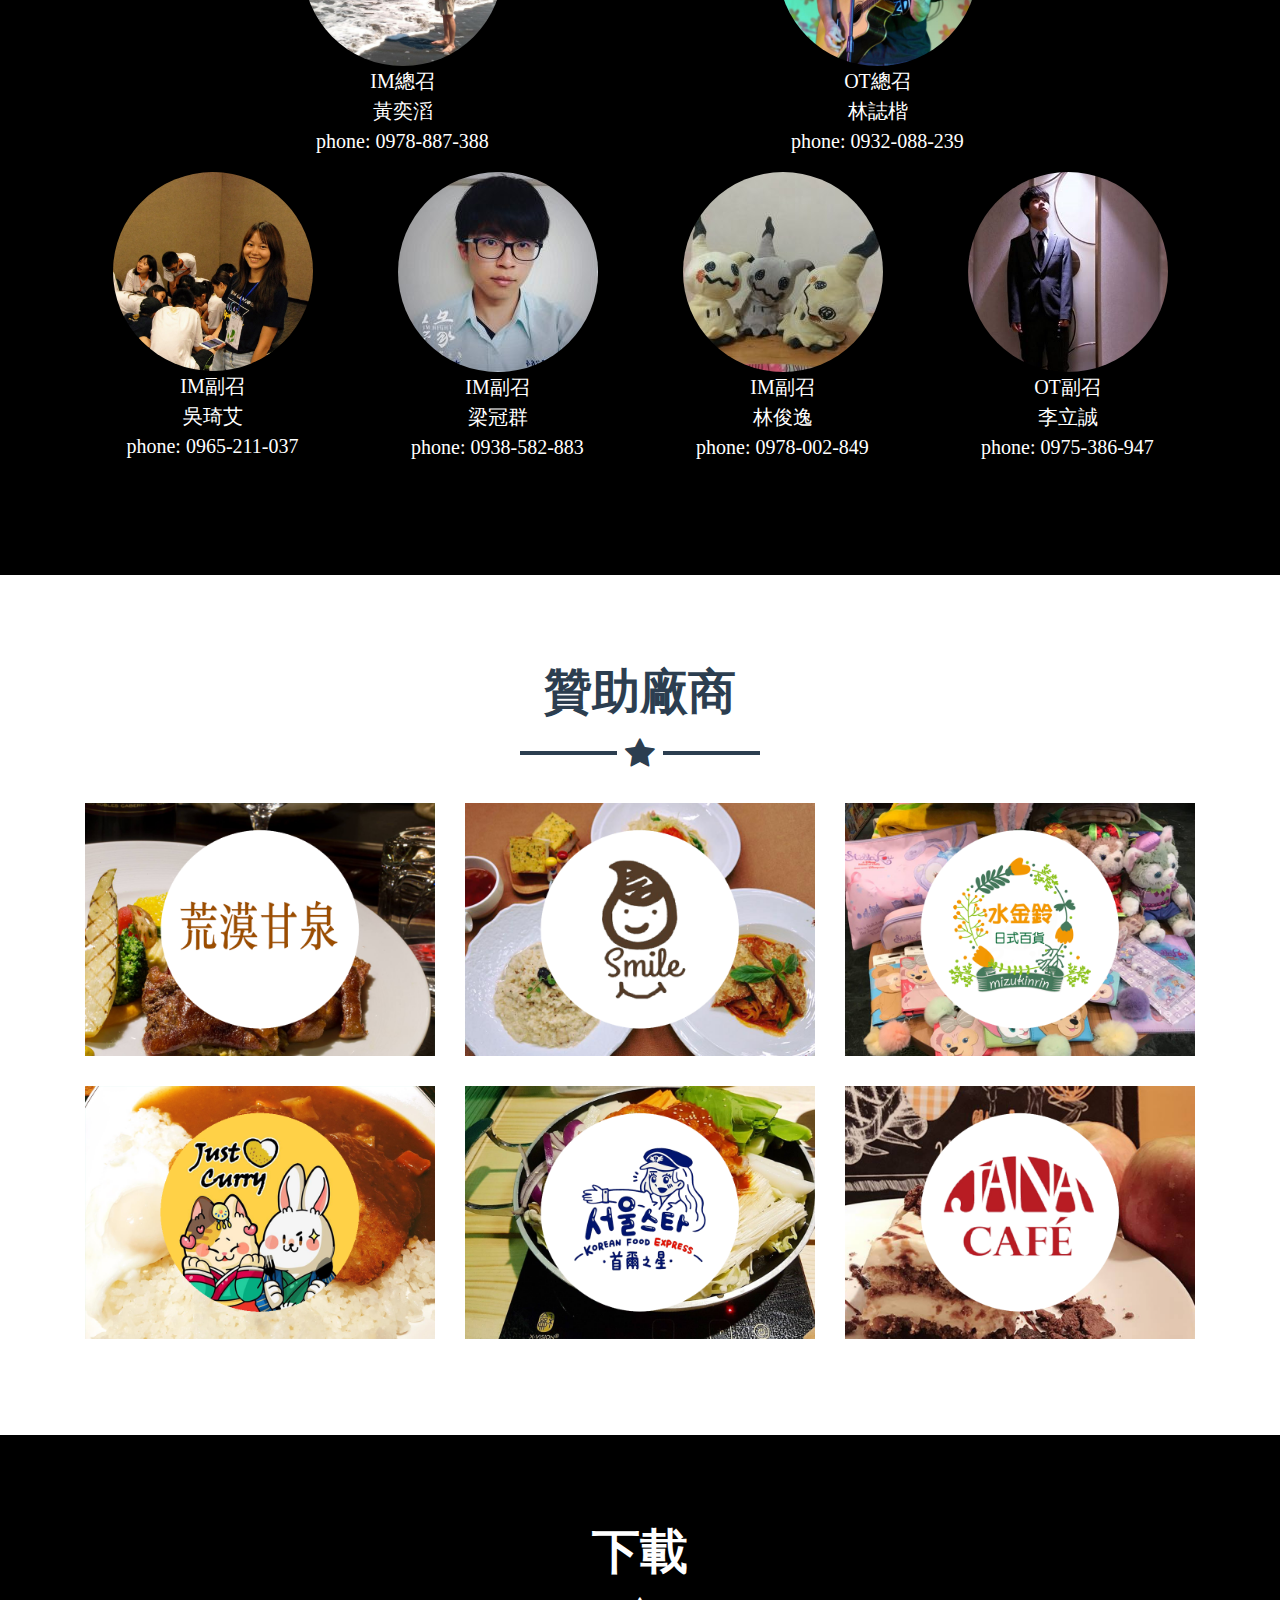
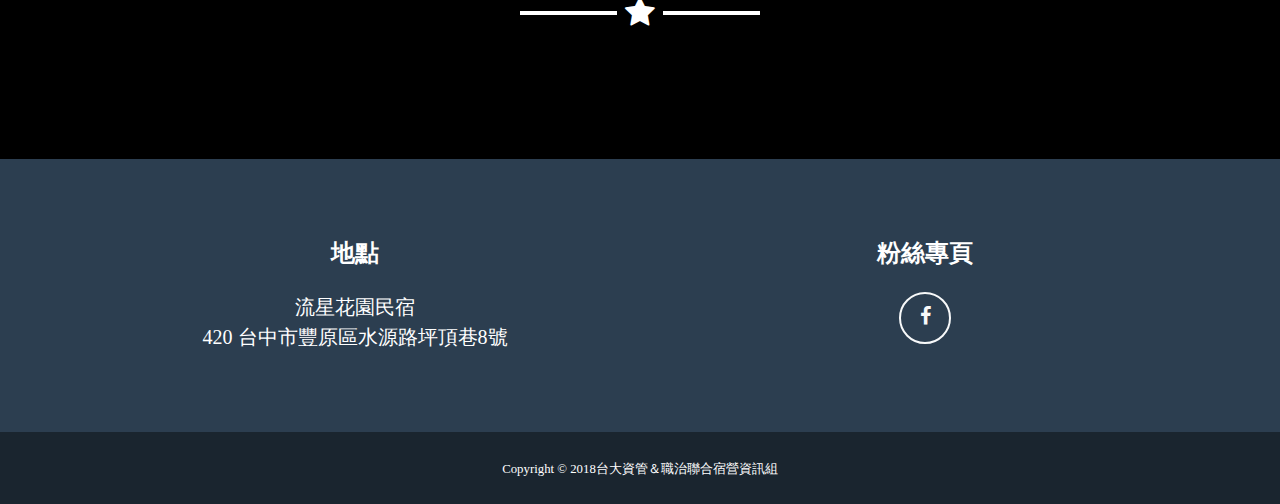
==== commit e9270b9b: "Changed order of spons" ====
--- a/index.html
+++ b/index.html
@@ -773,7 +773,7 @@
                 <i class="fa fa-search-plus fa-3x"></i>
               </div>
             </div>
-            <img class="img-fluid" src="img/sponsors/Jana.png" alt="">
+            <img class="img-fluid" src="img/sponsors/Stream.png" alt="">
           </a>
         </div>
         <div class="col-md-6 col-lg-4">
@@ -825,7 +825,7 @@
                 <i class="fa fa-search-plus fa-3x"></i>
               </div>
             </div>
-            <img class="img-fluid" src="img/sponsors/Stream.png" alt="">
+            <img class="img-fluid" src="img/sponsors/Jana.png" alt="">
           </a>
         </div>
       </div>
@@ -891,40 +891,37 @@
         <div class="row">
           <div class="col-lg-8 mx-auto">
             <h2 class="text-secondary text-uppercase mb-0">
-              JANA CAFÉ
-              <br> 嚼咖啡餐廳
+              荒漠甘泉
+              <br> Streams in the Desert
             </h2>
             <hr class="star-dark mb-5">
-            <img class="img-fluid mb-5" src="img/sponsors/Jana.png" alt="">
+            <img class="img-fluid mb-5" src="img/sponsors/Stream.png" alt="">
             <p class="mb-5">
-              『一份不簡單的美食，一杯複合味道的咖啡，一段美好的時光。』
-              <br>
-              <br> 嚼咖啡是個氣氛溫暖且充滿活力的餐廳，
-              <br> 主要販賣美墨式的義大利麵，三明治及甜點等等。
-              <br> 嚼咖啡也不時舉辦活動，不但能欣賞，玩樂，也有美食。
-              <br> 歡迎來電預約喔！
+              荒漠甘泉注重自然和音樂。
+              <br> 內外擺設皆充滿藝術擺設，富有文學氣息。
+              <br> 內部環境舒適典雅，且24小時開放，適合小組討論。
+              <br> 餐廳內販賣讓人食指大動的比利時風味餐點。
+              <br> 到十月底前更有學生九折優惠！
+              <br> 一定要來喔！
             </p>
             <table class="table table-hover">
               <tbody>
                 <tr>
                   <td>地址</td>
-                  <td>台北市大安區泰順街60巷27號1樓右側</td>
+                  <td>台北市大安區羅斯福路三段316巷18號</td>
                 </tr>
                 <tr>
                   <td>電話</td>
-                  <td>(02)2368-5345</td>
+                  <td>(02)2365-6288</td>
                 </tr>
                 <tr>
                   <td>營業時間</td>
-                  <td>
-                    Mon. - Thur. 12:00 PM - 10:00 PM
-                    <br> Fri. - Sun. 11:00 AM - 11:30 PM
-                  </td>
+                  <td>All Hours</td>
                 </tr>
                 <tr>
                   <td>更多</td>
                   <td>
-                    <a href="https://www.facebook.com/janacafe0526/">FB粉專</a>
+                    <a href="https://www.facebook.com/streams.tw/">FB粉專</a>
                   </td>
                 </tr>
               </tbody>
@@ -1161,7 +1158,7 @@
     </div>
   </div>
 
-    <!-- Portfolio Modal 6 -->
+  <!-- Portfolio Modal 6 -->
   <div class="portfolio-modal mfp-hide" id="portfolio-modal-6">
     <div class="portfolio-modal-dialog bg-white">
       <a class="close-button d-none d-md-block portfolio-modal-dismiss" href="#">
@@ -1171,37 +1168,40 @@
         <div class="row">
           <div class="col-lg-8 mx-auto">
             <h2 class="text-secondary text-uppercase mb-0">
-              荒漠甘泉
-              <br> Streams in the Desert
+              JANA CAFÉ
+              <br> 嚼咖啡餐廳
             </h2>
             <hr class="star-dark mb-5">
-            <img class="img-fluid mb-5" src="img/sponsors/Stream.png" alt="">
+            <img class="img-fluid mb-5" src="img/sponsors/Jana.png" alt="">
             <p class="mb-5">
-              荒漠甘泉注重自然和音樂。
-              <br> 內外擺設皆充滿藝術擺設，富有文學氣息。
-              <br> 內部環境舒適典雅，且24小時開放，適合小組討論。
-              <br> 餐廳內販賣讓人食指大動的比利時風味餐點。
-              <br> 到十月底前更有學生九折優惠！
-              <br> 一定要來喔！
+              『一份不簡單的美食，一杯複合味道的咖啡，一段美好的時光。』
+              <br>
+              <br> 嚼咖啡是個氣氛溫暖且充滿活力的餐廳，
+              <br> 主要販賣美墨式的義大利麵，三明治及甜點等等。
+              <br> 嚼咖啡也不時舉辦活動，不但能欣賞，玩樂，也有美食。
+              <br> 歡迎來電預約喔！
             </p>
             <table class="table table-hover">
               <tbody>
                 <tr>
                   <td>地址</td>
-                  <td>台北市大安區羅斯福路三段316巷18號</td>
+                  <td>台北市大安區泰順街60巷27號1樓右側</td>
                 </tr>
                 <tr>
                   <td>電話</td>
-                  <td>(02)2365-6288</td>
+                  <td>(02)2368-5345</td>
                 </tr>
                 <tr>
                   <td>營業時間</td>
-                  <td>All Hours</td>
+                  <td>
+                    Mon. - Thur. 12:00 PM - 10:00 PM
+                    <br> Fri. - Sun. 11:00 AM - 11:30 PM
+                  </td>
                 </tr>
                 <tr>
                   <td>更多</td>
                   <td>
-                    <a href="https://www.facebook.com/streams.tw/">FB粉專</a>
+                    <a href="https://www.facebook.com/janacafe0526/">FB粉專</a>
                   </td>
                 </tr>
               </tbody>
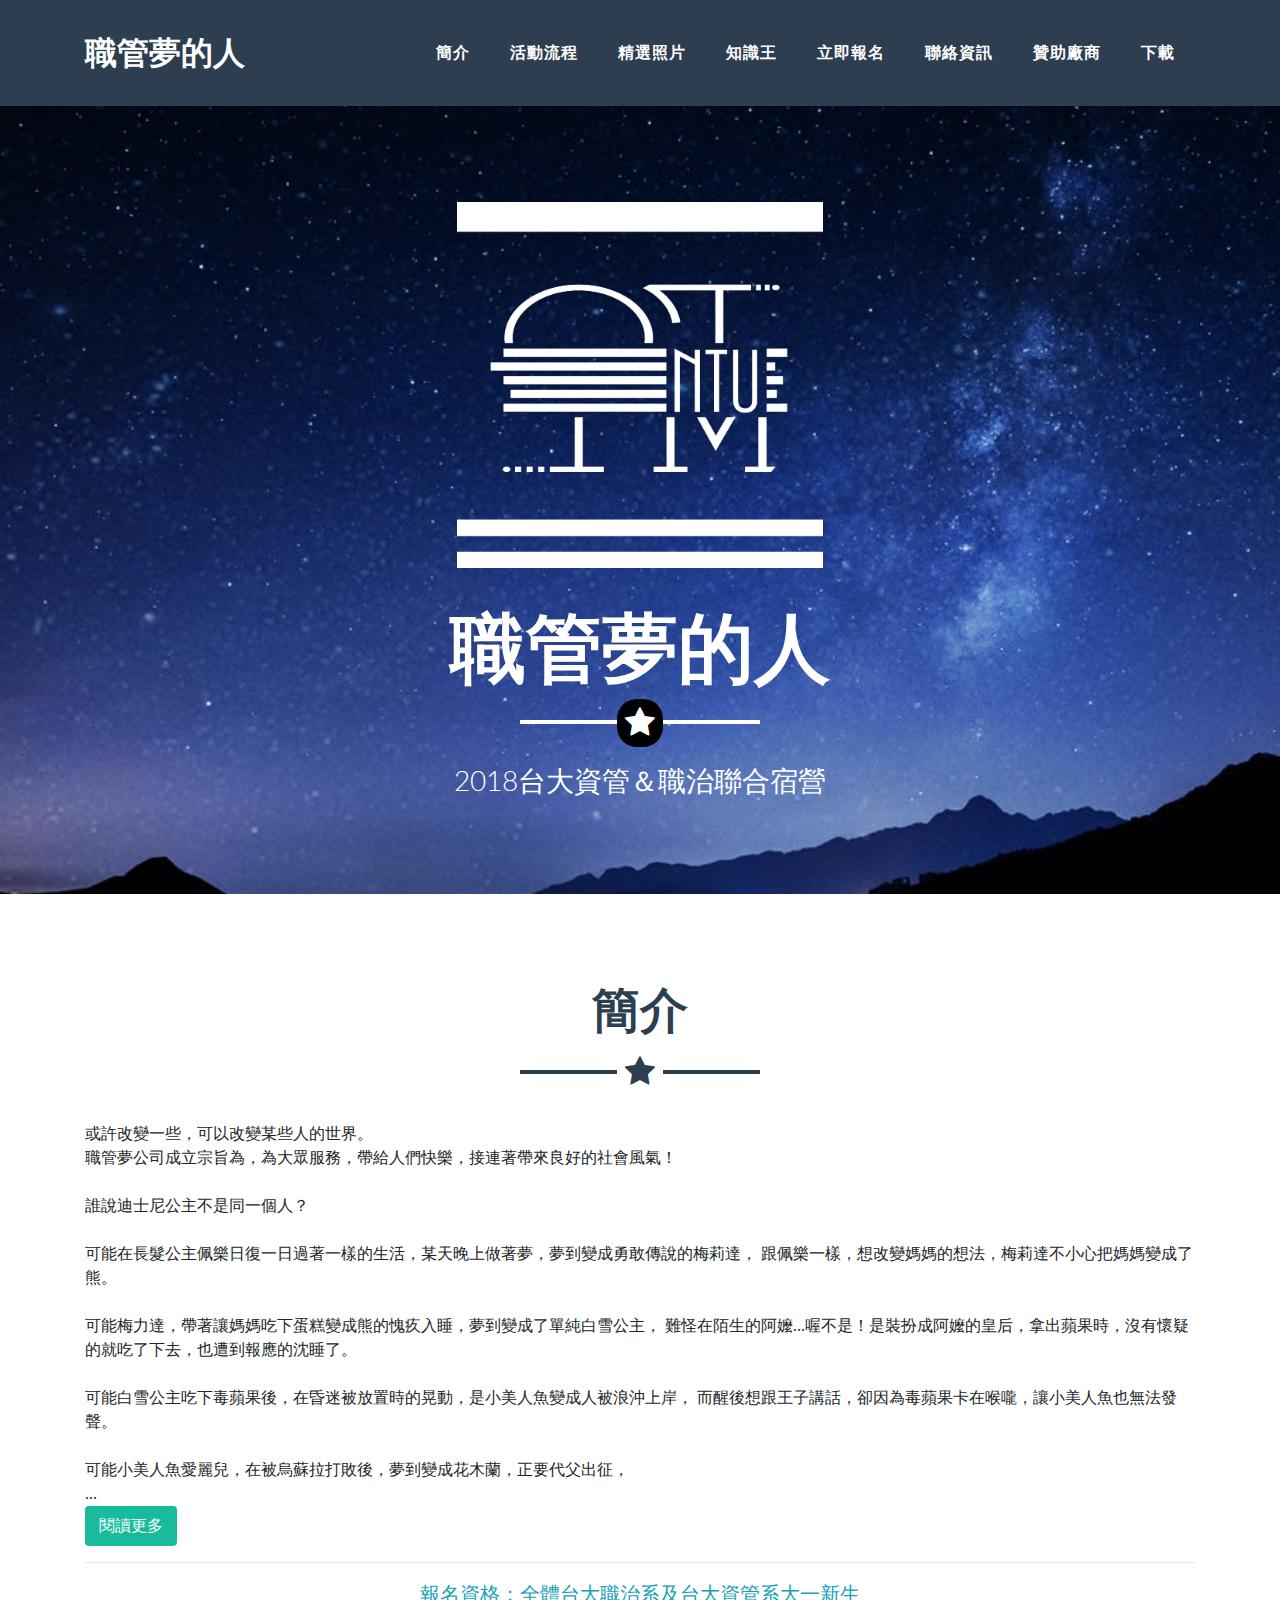
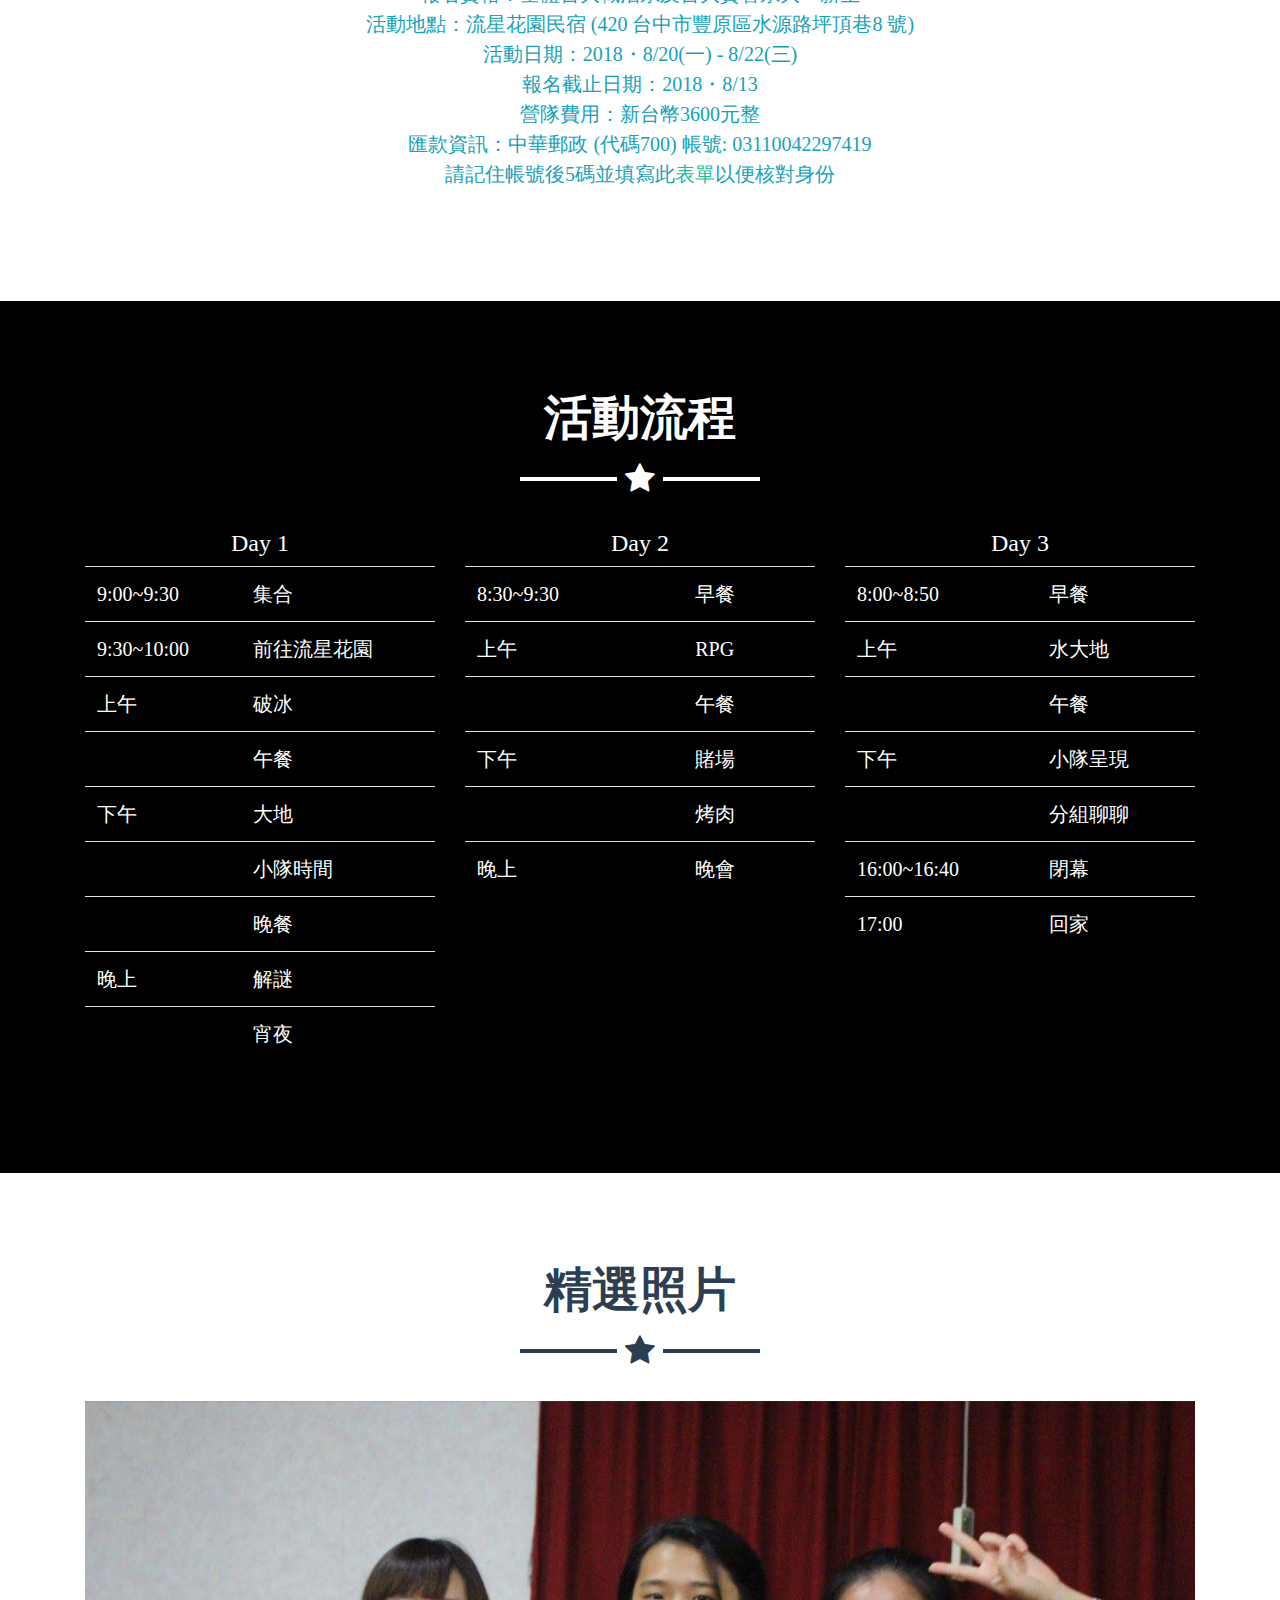
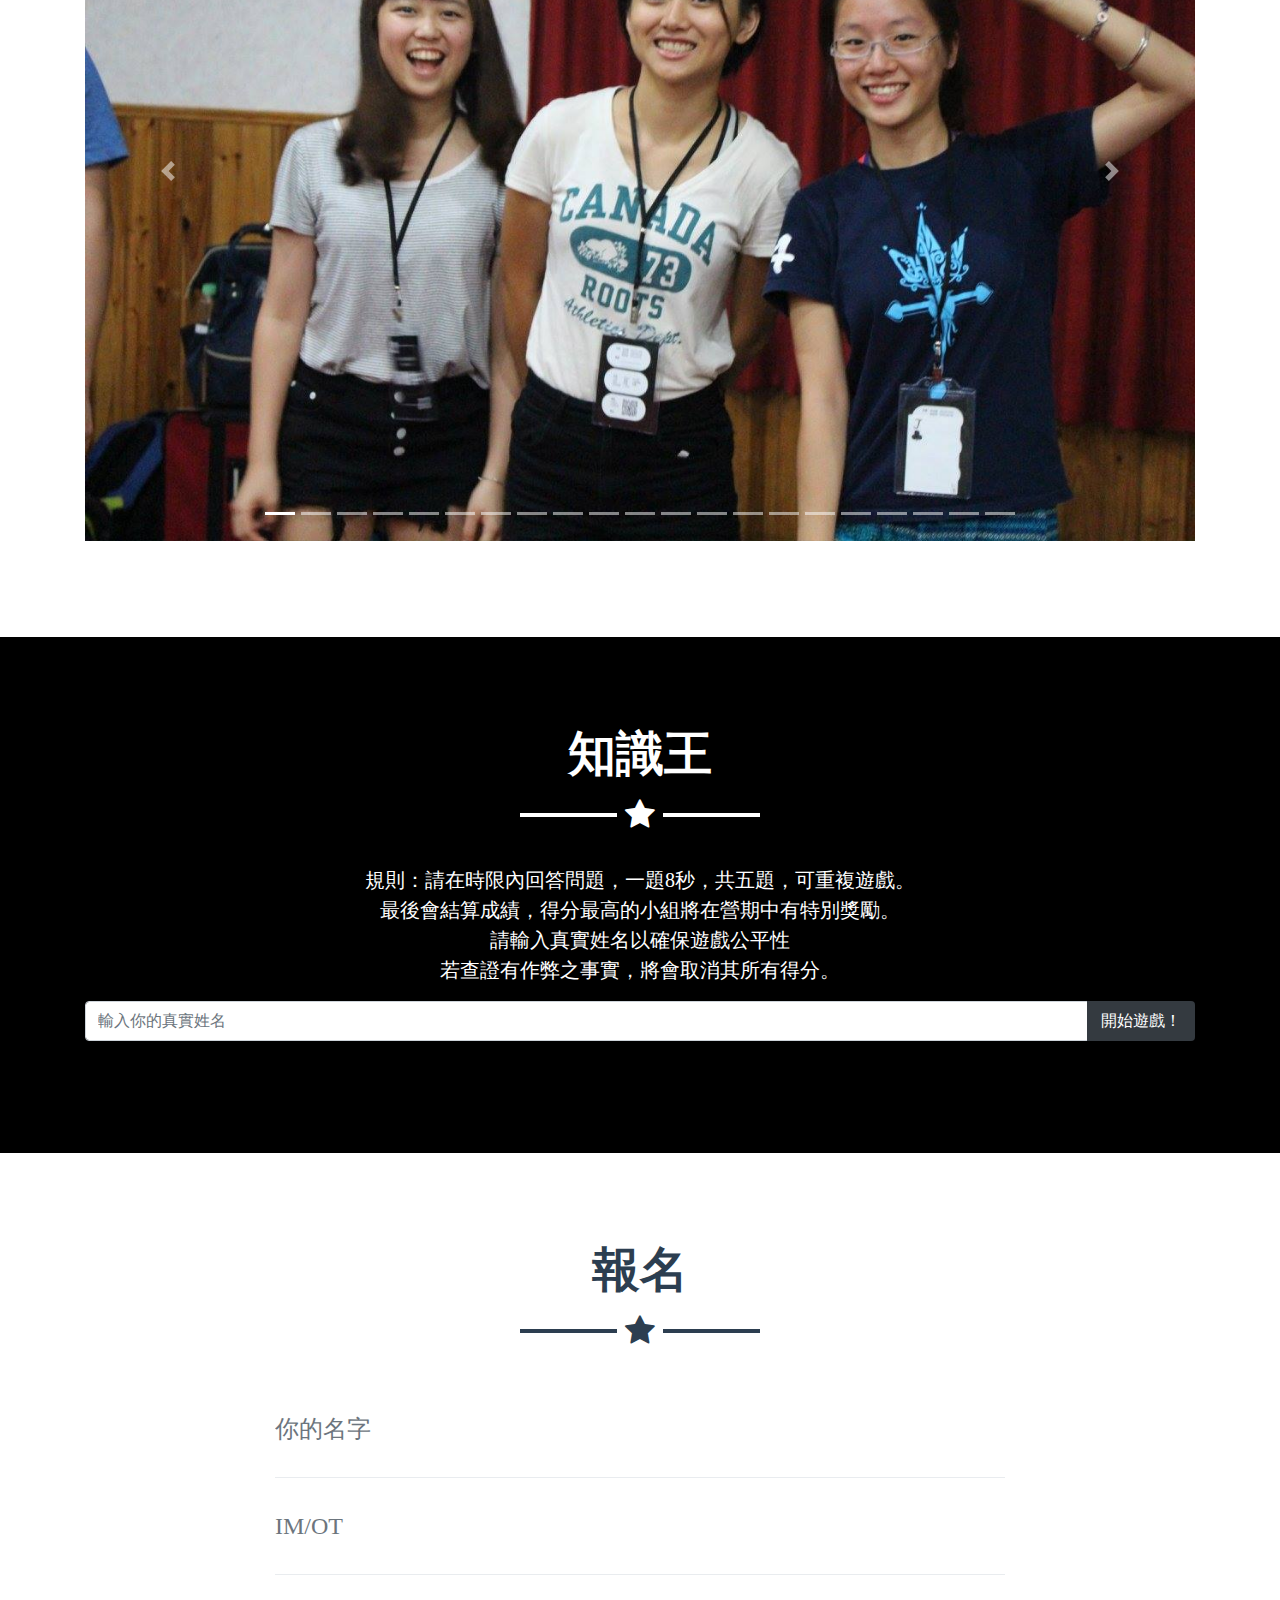
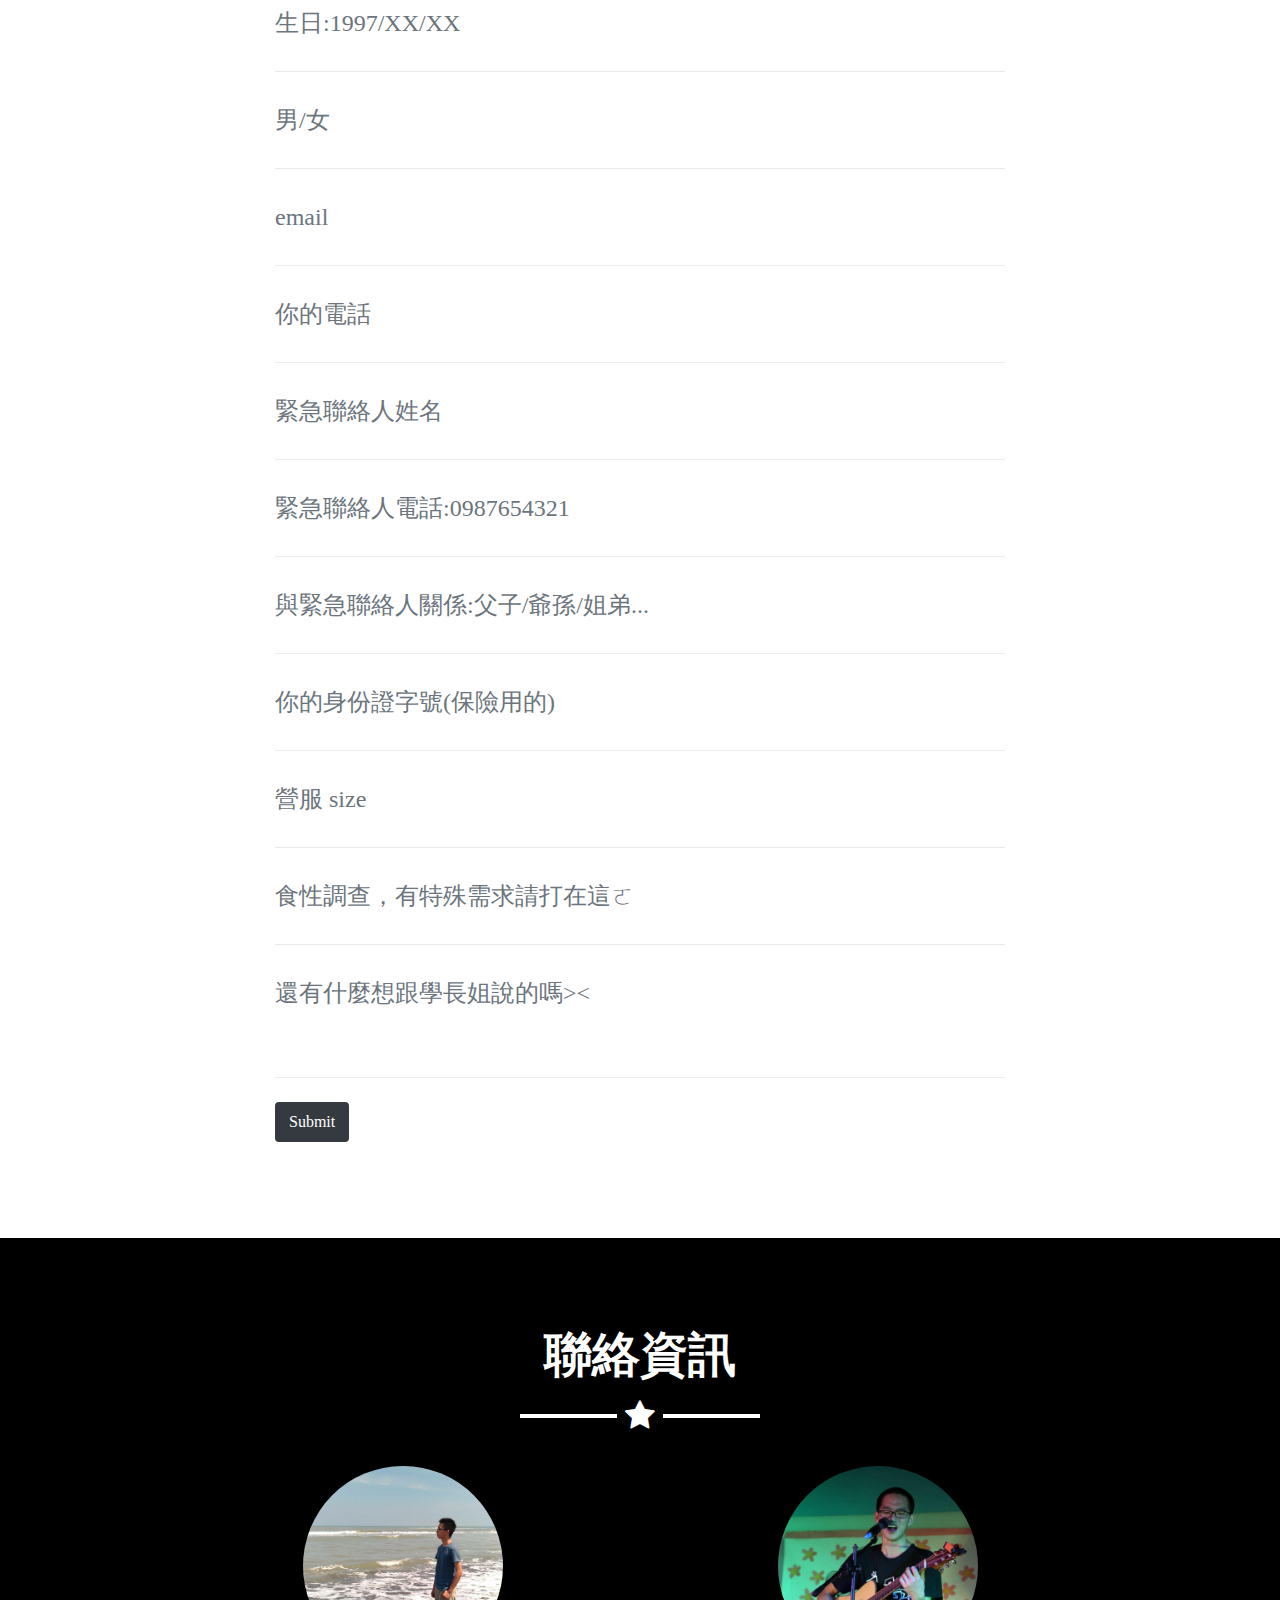
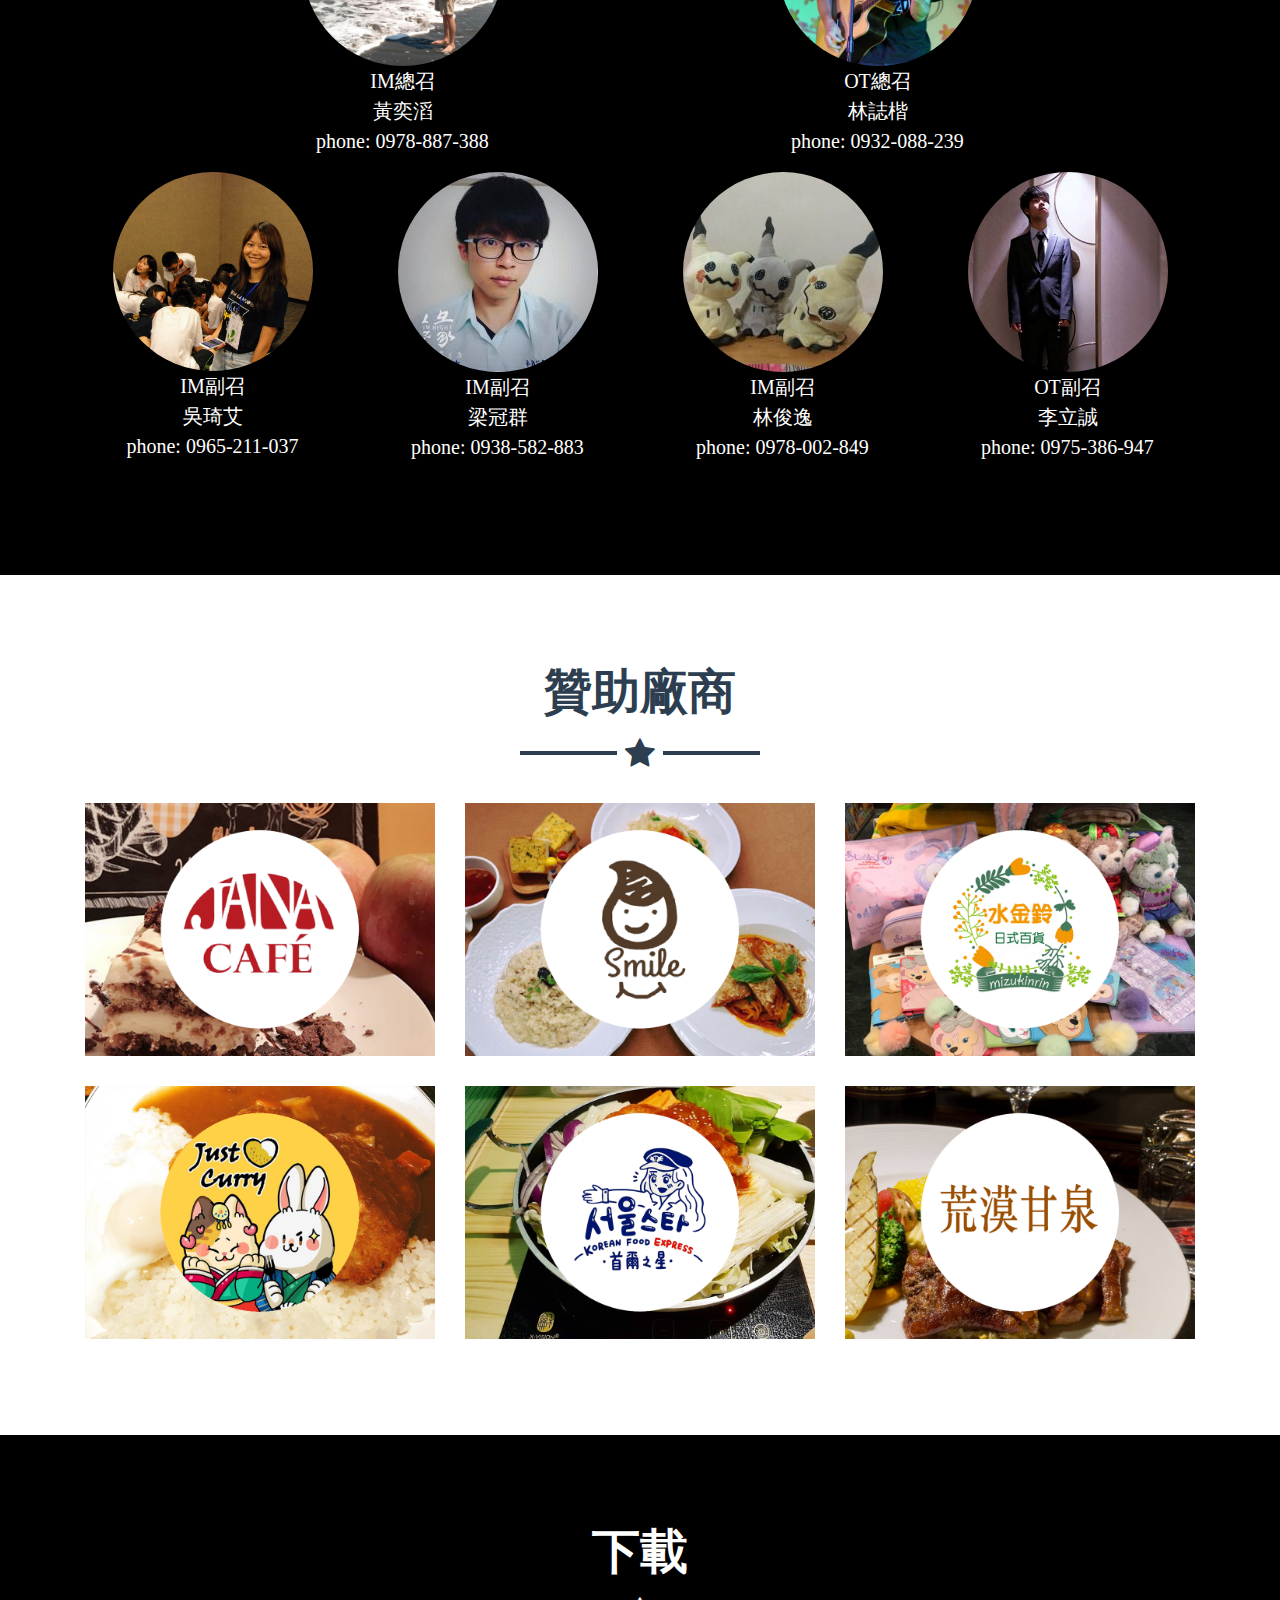
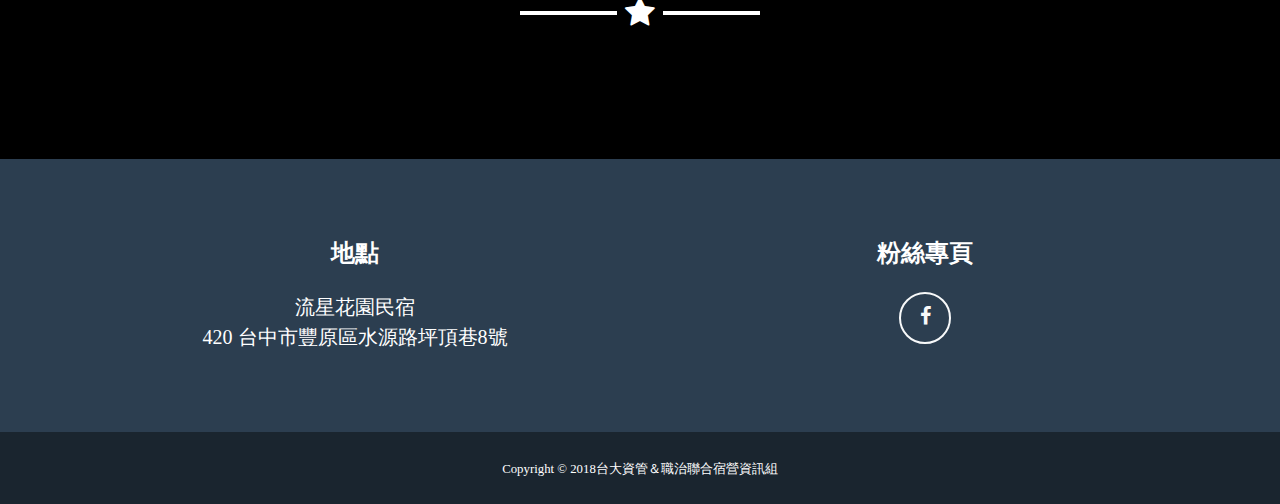
==== commit 1e851cc9: "Merge branch 'master' of github.com:disam8853/imot2" ====
--- a/index.html
+++ b/index.html
@@ -773,7 +773,7 @@
                 <i class="fa fa-search-plus fa-3x"></i>
               </div>
             </div>
-            <img class="img-fluid" src="img/sponsors/Stream.png" alt="">
+            <img class="img-fluid" src="img/sponsors/Jana.png" alt="">
           </a>
         </div>
         <div class="col-md-6 col-lg-4">
@@ -825,7 +825,7 @@
                 <i class="fa fa-search-plus fa-3x"></i>
               </div>
             </div>
-            <img class="img-fluid" src="img/sponsors/Jana.png" alt="">
+            <img class="img-fluid" src="img/sponsors/Stream.png" alt="">
           </a>
         </div>
       </div>
@@ -891,37 +891,40 @@
         <div class="row">
           <div class="col-lg-8 mx-auto">
             <h2 class="text-secondary text-uppercase mb-0">
-              荒漠甘泉
-              <br> Streams in the Desert
+              JANA CAFÉ
+              <br> 嚼咖啡餐廳
             </h2>
             <hr class="star-dark mb-5">
-            <img class="img-fluid mb-5" src="img/sponsors/Stream.png" alt="">
+            <img class="img-fluid mb-5" src="img/sponsors/Jana.png" alt="">
             <p class="mb-5">
-              荒漠甘泉注重自然和音樂。
-              <br> 內外擺設皆充滿藝術擺設，富有文學氣息。
-              <br> 內部環境舒適典雅，且24小時開放，適合小組討論。
-              <br> 餐廳內販賣讓人食指大動的比利時風味餐點。
-              <br> 到十月底前更有學生九折優惠！
-              <br> 一定要來喔！
+              『一份不簡單的美食，一杯複合味道的咖啡，一段美好的時光。』
+              <br>
+              <br> 嚼咖啡是個氣氛溫暖且充滿活力的餐廳，
+              <br> 主要販賣美墨式的義大利麵，三明治及甜點等等。
+              <br> 嚼咖啡也不時舉辦活動，不但能欣賞，玩樂，也有美食。
+              <br> 歡迎來電預約喔！
             </p>
             <table class="table table-hover">
               <tbody>
                 <tr>
                   <td>地址</td>
-                  <td>台北市大安區羅斯福路三段316巷18號</td>
+                  <td>台北市大安區泰順街60巷27號1樓右側</td>
                 </tr>
                 <tr>
                   <td>電話</td>
-                  <td>(02)2365-6288</td>
+                  <td>(02)2368-5345</td>
                 </tr>
                 <tr>
                   <td>營業時間</td>
-                  <td>All Hours</td>
+                  <td>
+                    Mon. - Thur. 12:00 PM - 10:00 PM
+                    <br> Fri. - Sun. 11:00 AM - 11:30 PM
+                  </td>
                 </tr>
                 <tr>
                   <td>更多</td>
                   <td>
-                    <a href="https://www.facebook.com/streams.tw/">FB粉專</a>
+                    <a href="https://www.facebook.com/janacafe0526/">FB粉專</a>
                   </td>
                 </tr>
               </tbody>
@@ -1158,7 +1161,7 @@
     </div>
   </div>
 
-  <!-- Portfolio Modal 6 -->
+    <!-- Portfolio Modal 6 -->
   <div class="portfolio-modal mfp-hide" id="portfolio-modal-6">
     <div class="portfolio-modal-dialog bg-white">
       <a class="close-button d-none d-md-block portfolio-modal-dismiss" href="#">
@@ -1168,40 +1171,37 @@
         <div class="row">
           <div class="col-lg-8 mx-auto">
             <h2 class="text-secondary text-uppercase mb-0">
-              JANA CAFÉ
-              <br> 嚼咖啡餐廳
+              荒漠甘泉
+              <br> Streams in the Desert
             </h2>
             <hr class="star-dark mb-5">
-            <img class="img-fluid mb-5" src="img/sponsors/Jana.png" alt="">
+            <img class="img-fluid mb-5" src="img/sponsors/Stream.png" alt="">
             <p class="mb-5">
-              『一份不簡單的美食，一杯複合味道的咖啡，一段美好的時光。』
-              <br>
-              <br> 嚼咖啡是個氣氛溫暖且充滿活力的餐廳，
-              <br> 主要販賣美墨式的義大利麵，三明治及甜點等等。
-              <br> 嚼咖啡也不時舉辦活動，不但能欣賞，玩樂，也有美食。
-              <br> 歡迎來電預約喔！
+              荒漠甘泉注重自然和音樂。
+              <br> 內外擺設皆充滿藝術擺設，富有文學氣息。
+              <br> 內部環境舒適典雅，且24小時開放，適合小組討論。
+              <br> 餐廳內販賣讓人食指大動的比利時風味餐點。
+              <br> 到十月底前更有學生九折優惠！
+              <br> 一定要來喔！
             </p>
             <table class="table table-hover">
               <tbody>
                 <tr>
                   <td>地址</td>
-                  <td>台北市大安區泰順街60巷27號1樓右側</td>
+                  <td>台北市大安區羅斯福路三段316巷18號</td>
                 </tr>
                 <tr>
                   <td>電話</td>
-                  <td>(02)2368-5345</td>
+                  <td>(02)2365-6288</td>
                 </tr>
                 <tr>
                   <td>營業時間</td>
-                  <td>
-                    Mon. - Thur. 12:00 PM - 10:00 PM
-                    <br> Fri. - Sun. 11:00 AM - 11:30 PM
-                  </td>
+                  <td>All Hours</td>
                 </tr>
                 <tr>
                   <td>更多</td>
                   <td>
-                    <a href="https://www.facebook.com/janacafe0526/">FB粉專</a>
+                    <a href="https://www.facebook.com/streams.tw/">FB粉專</a>
                   </td>
                 </tr>
               </tbody>
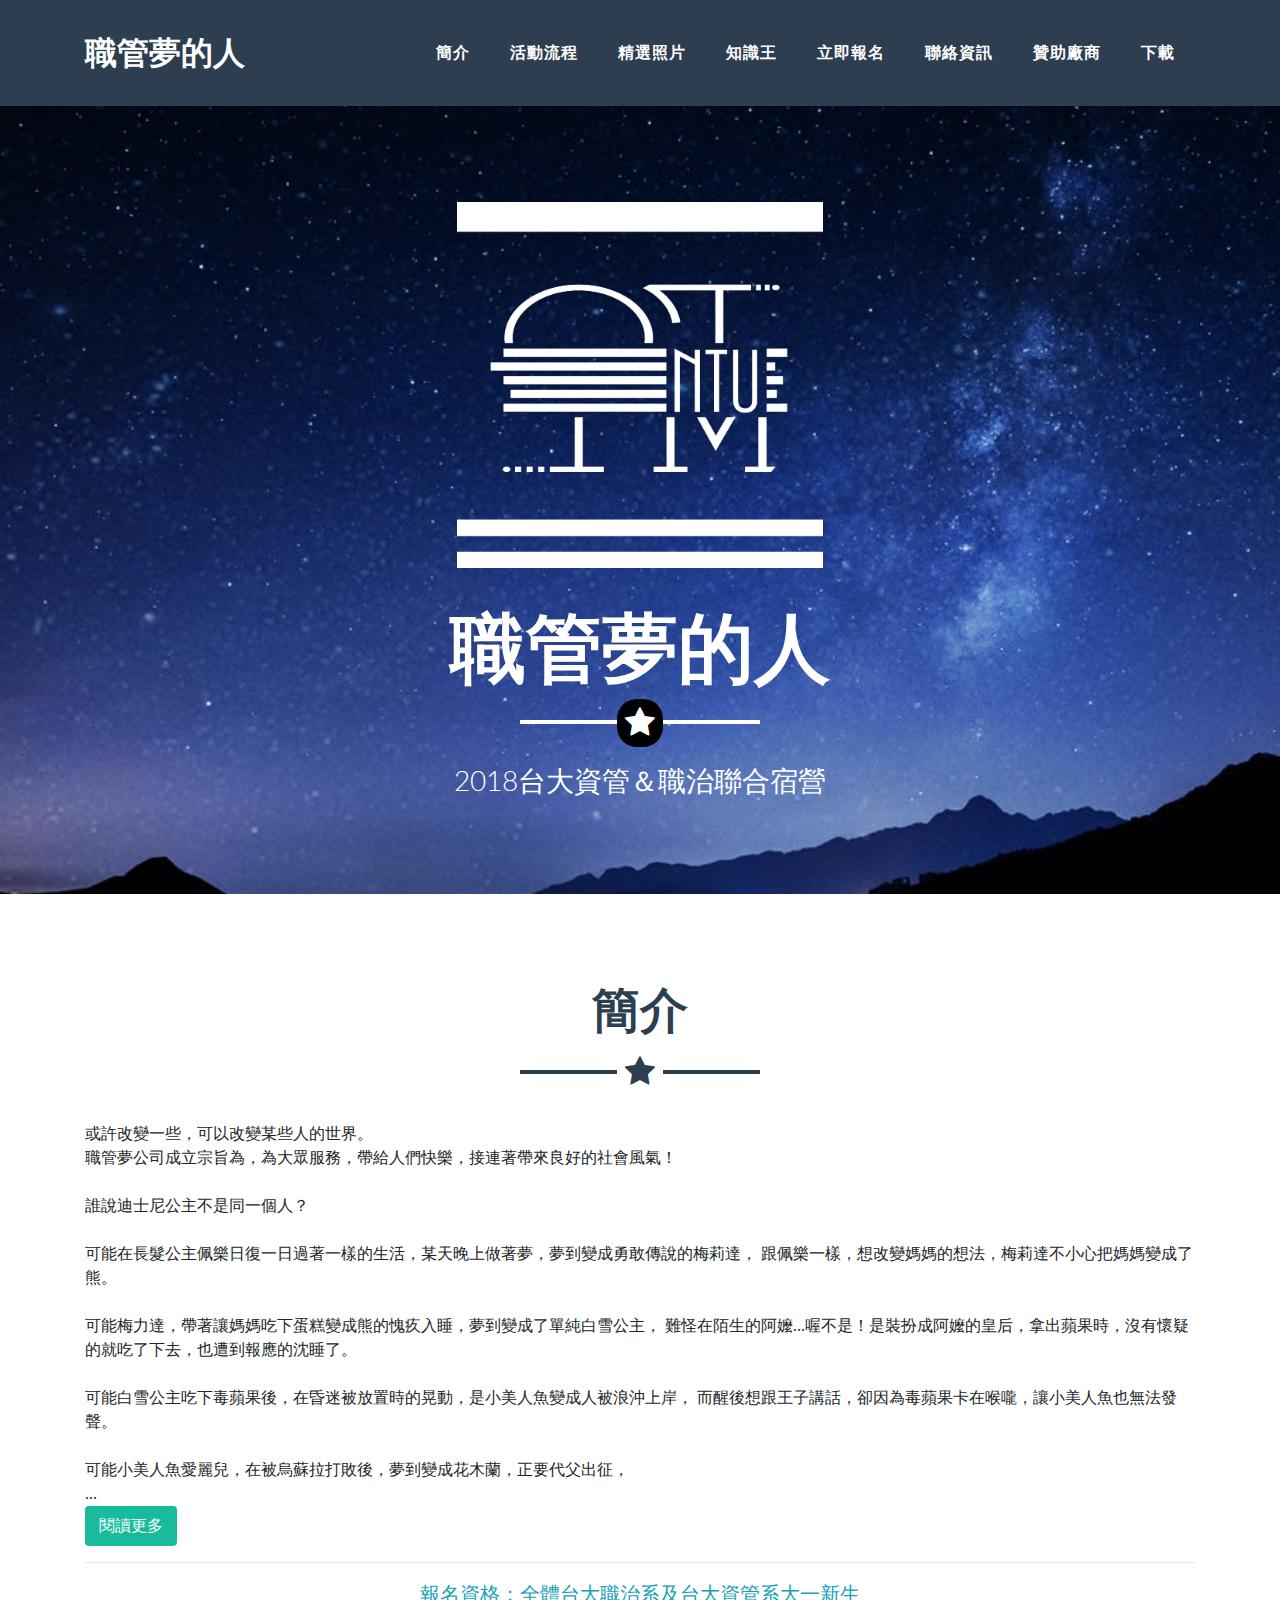
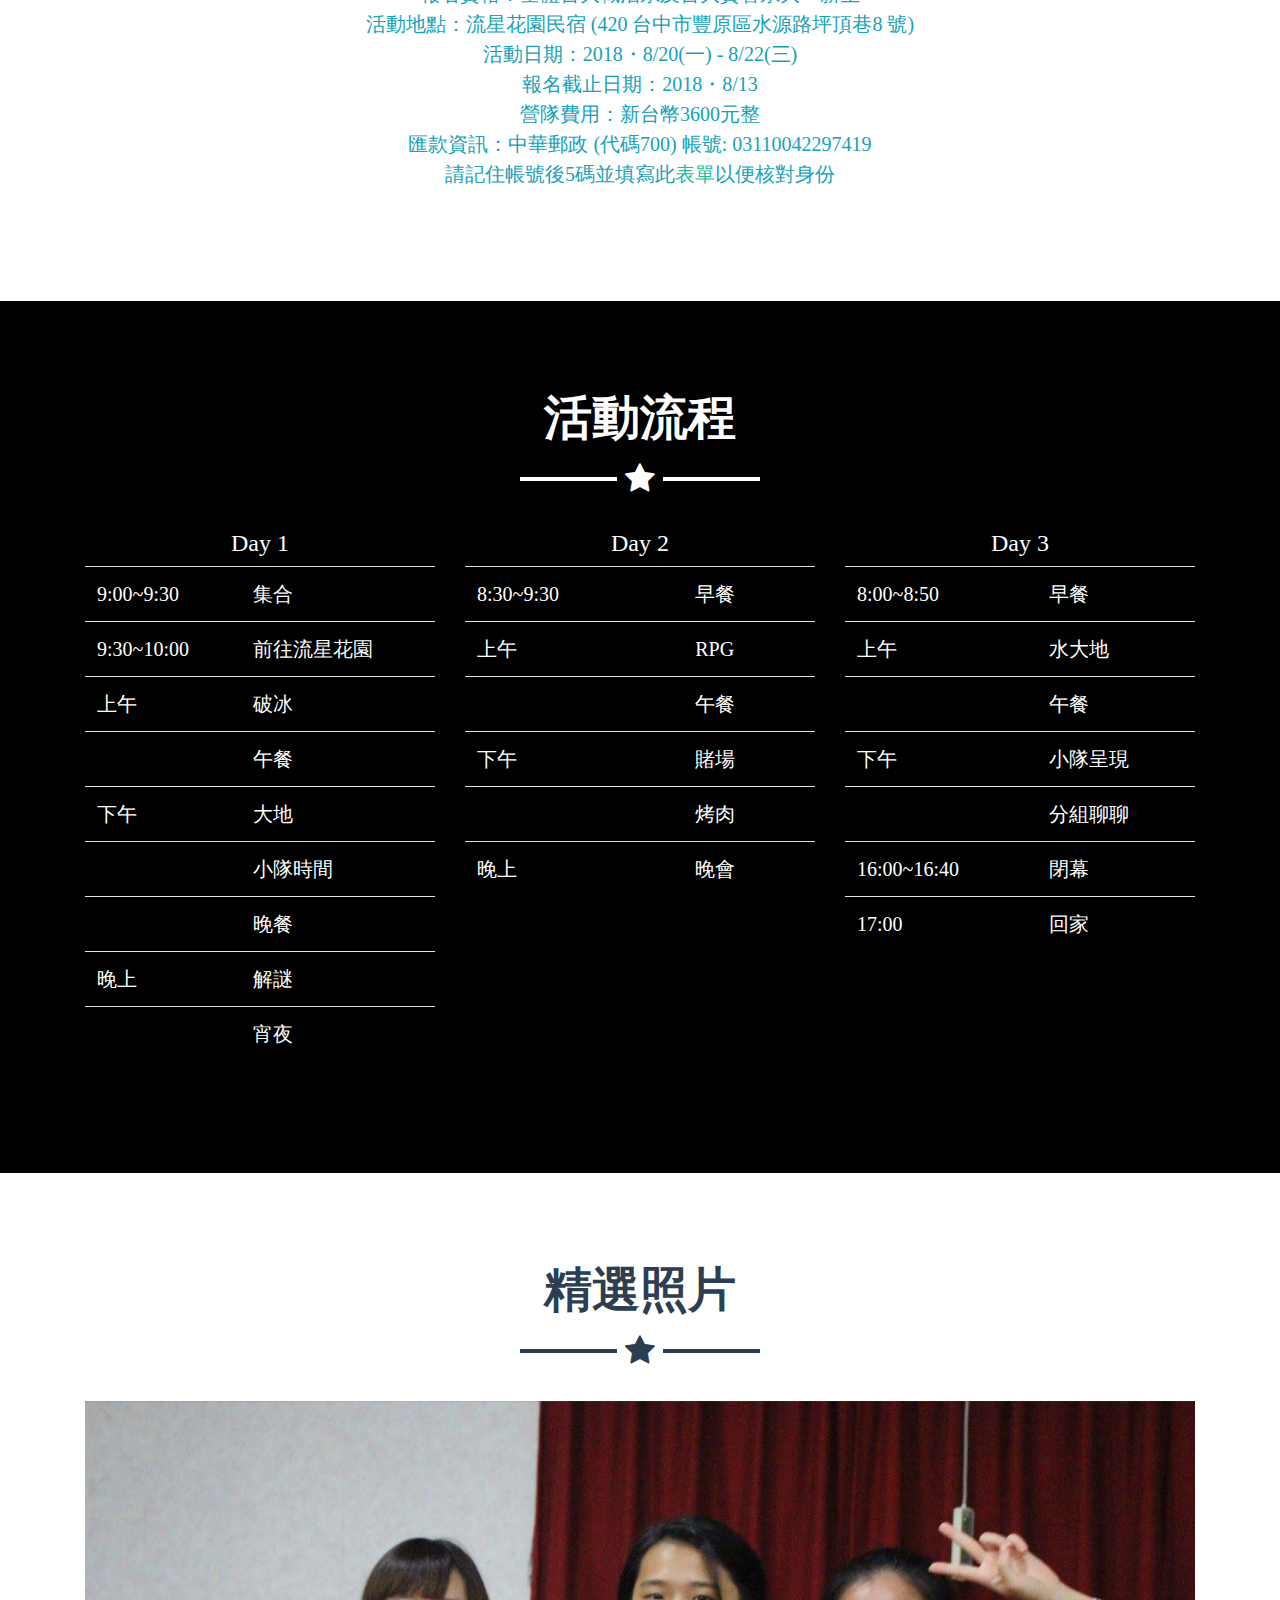
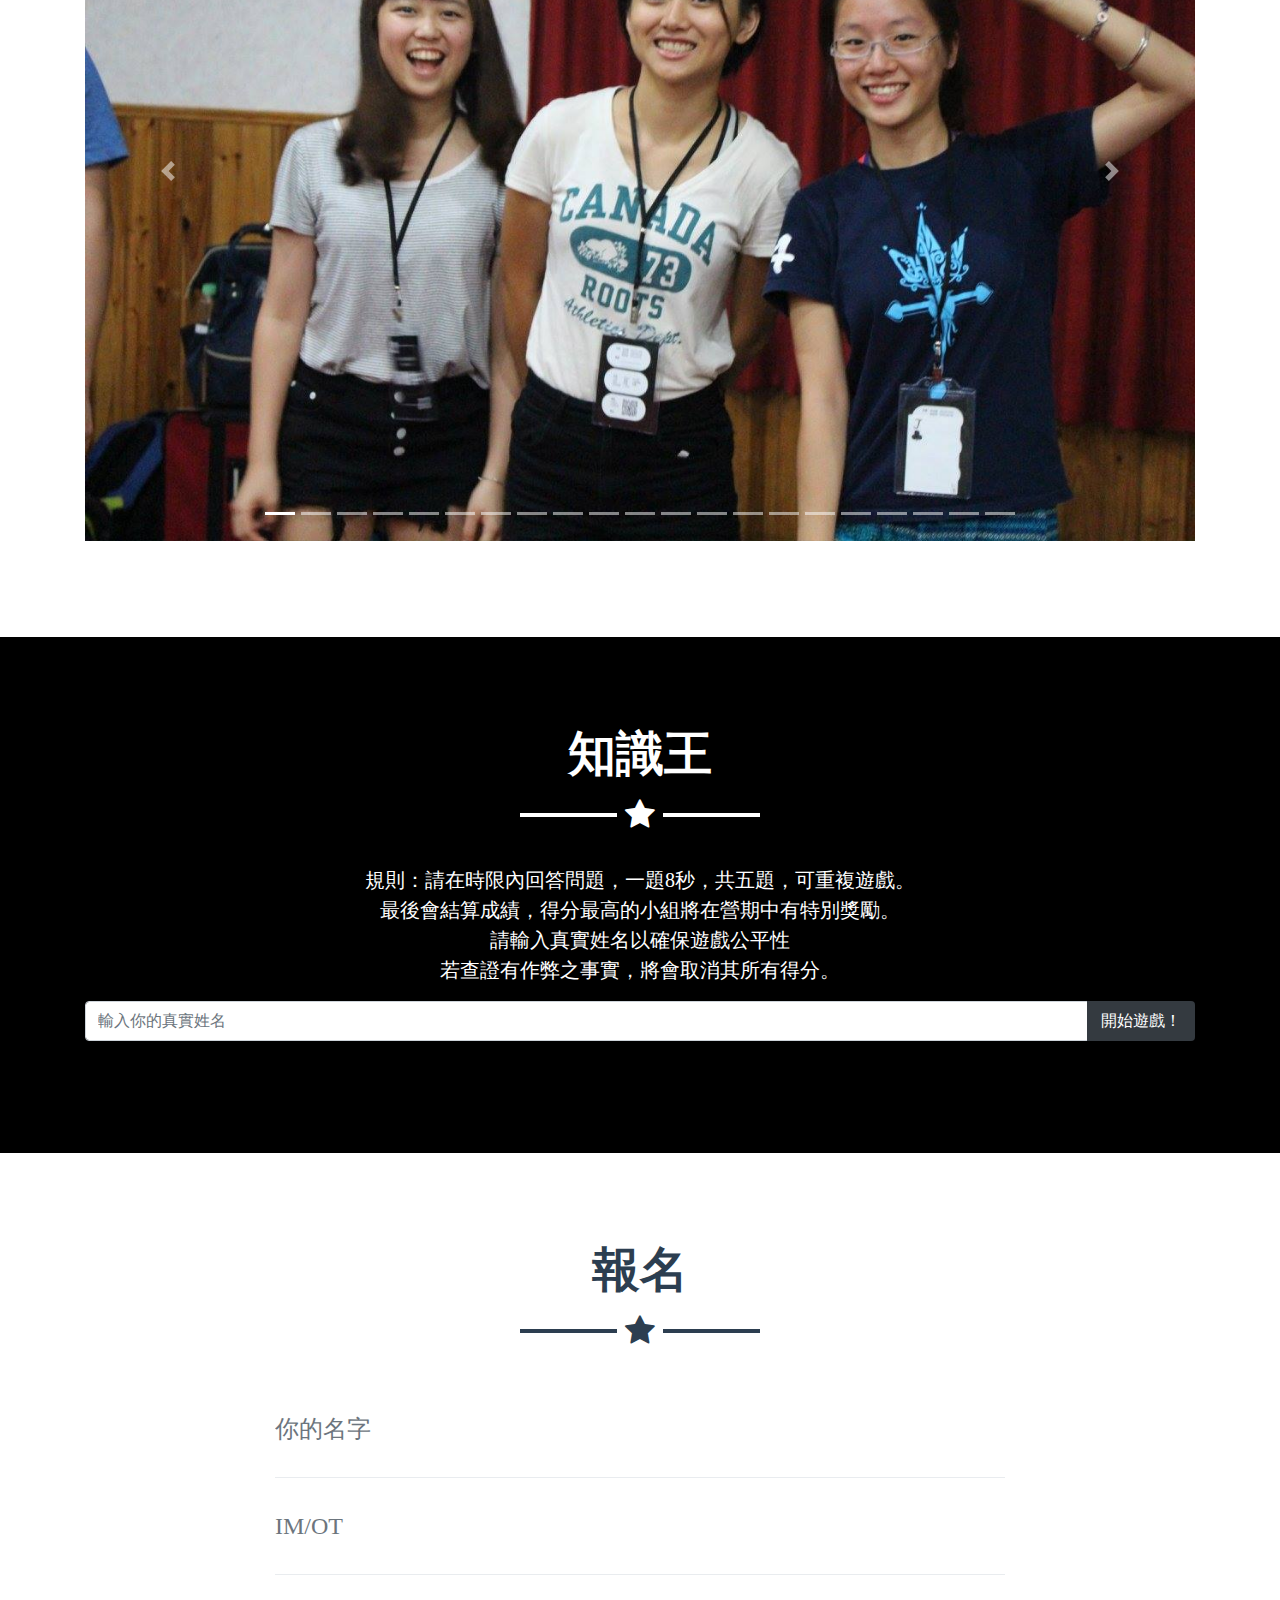
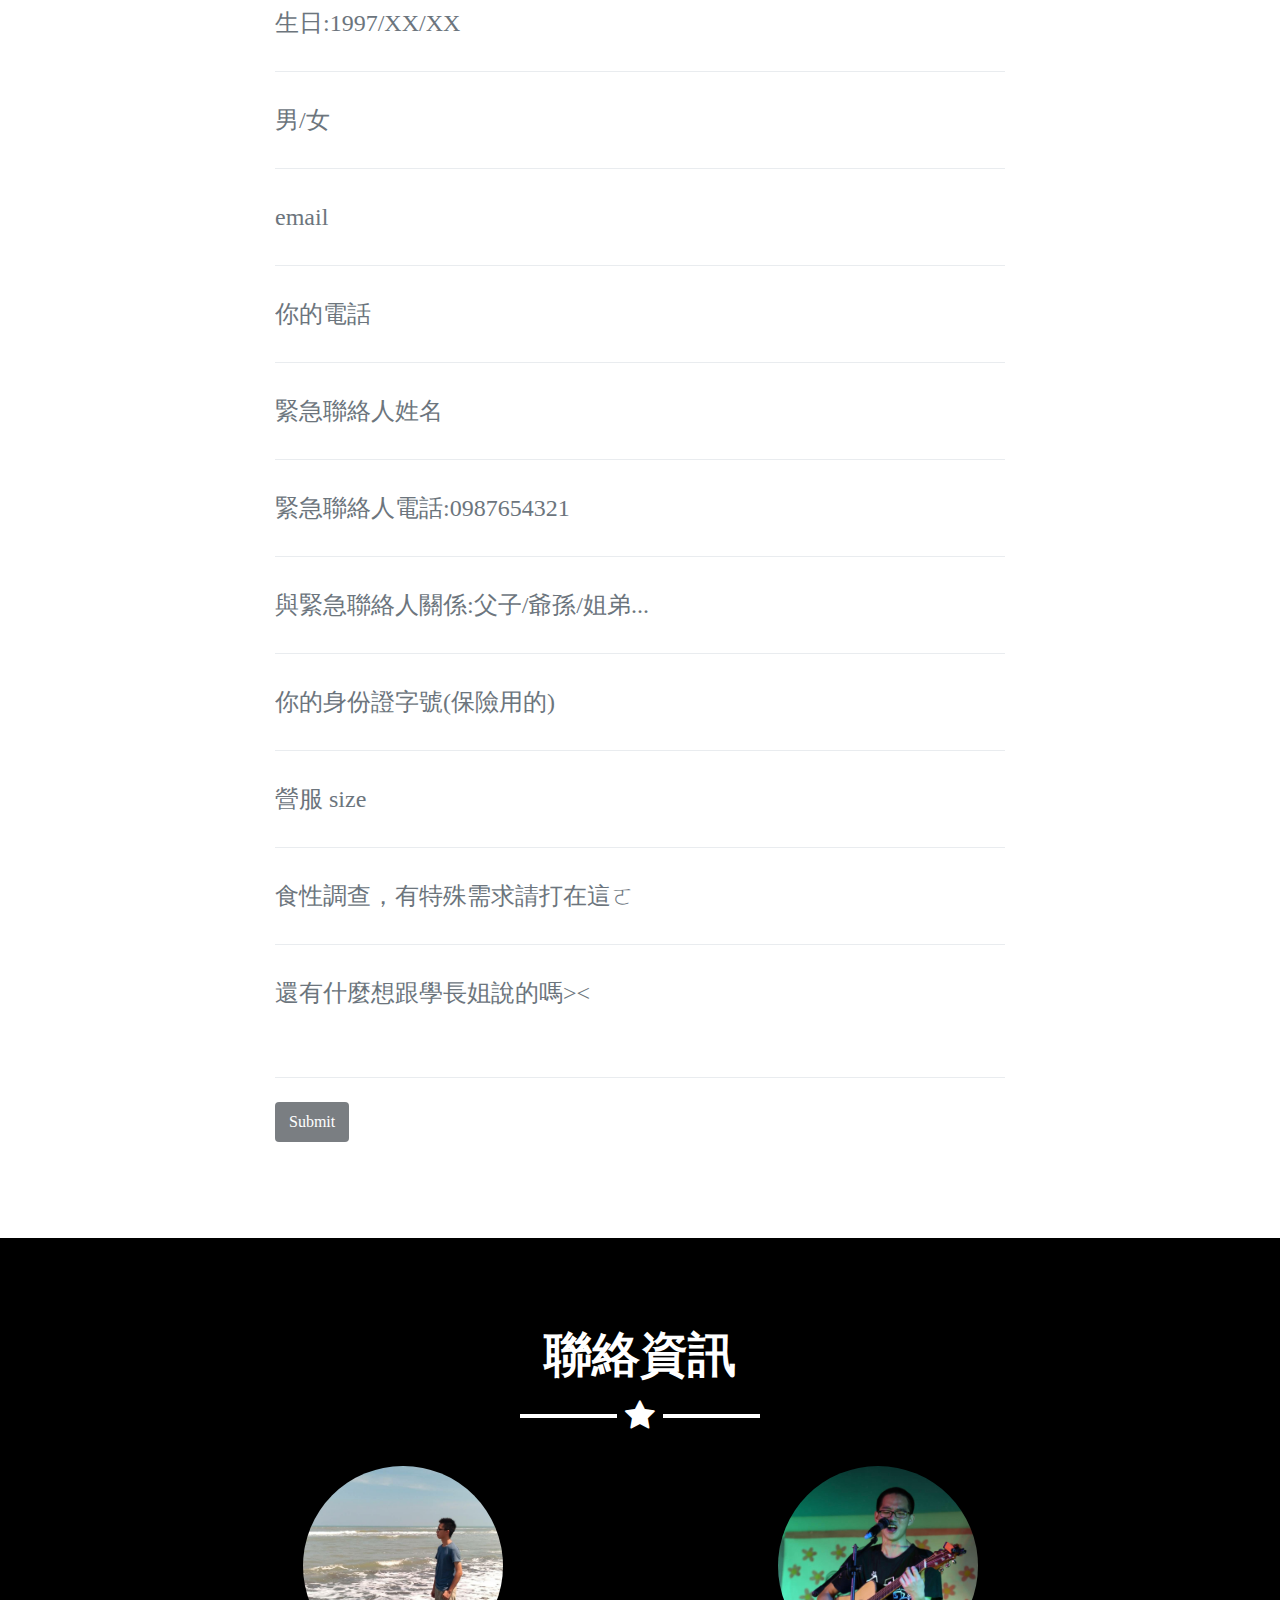
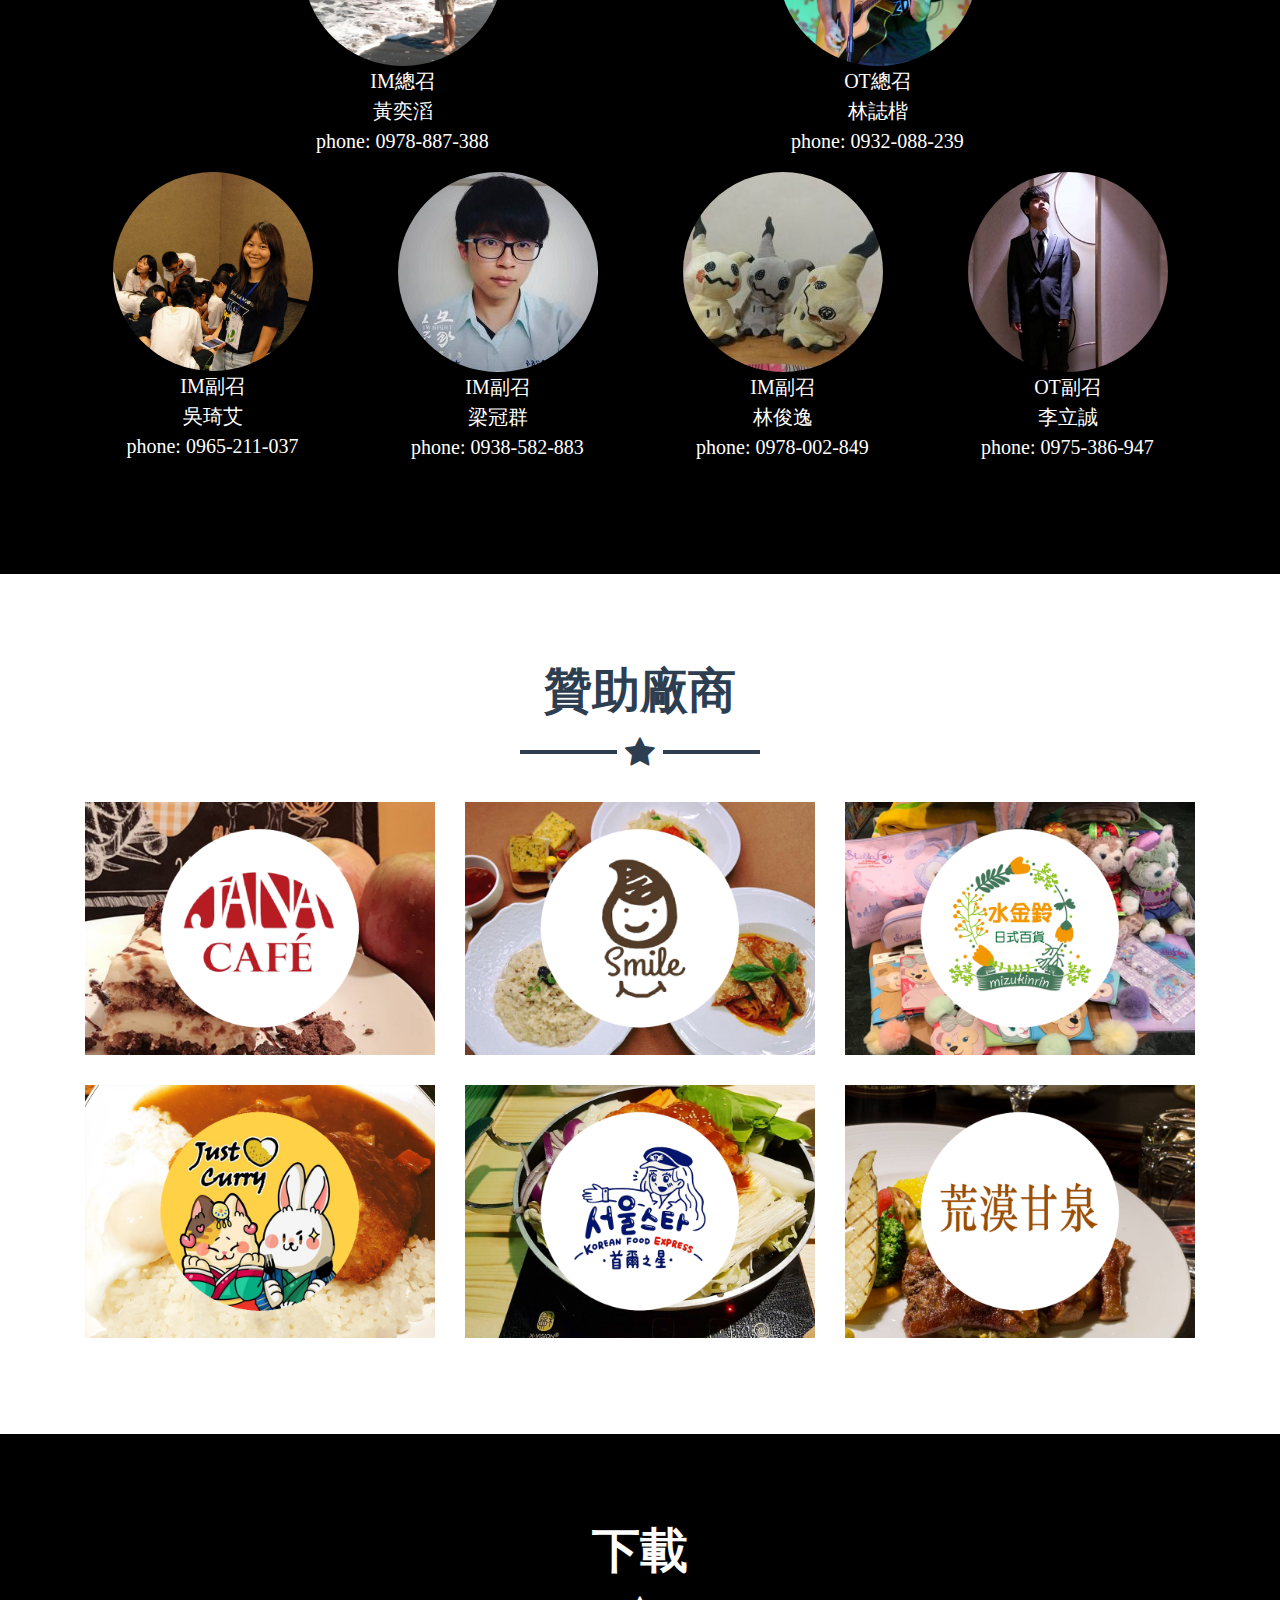
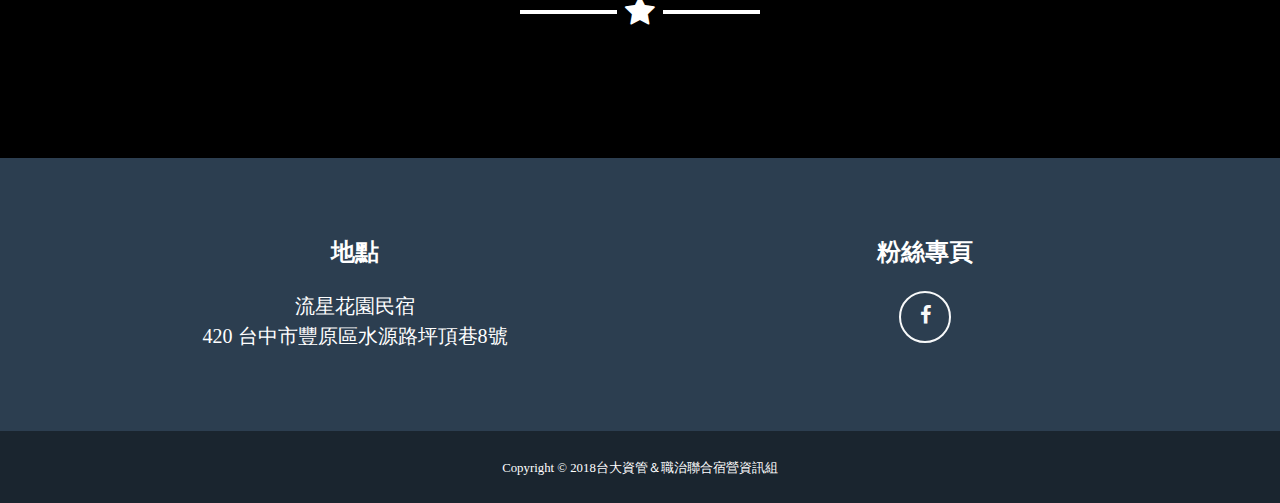
==== commit c35fa9ca: "disabled enroll" ====
--- a/index.html
+++ b/index.html
@@ -681,7 +681,7 @@
             </div>
           </div>
           <br>
-          <button class="btn bg-dark text-white" id="sendMessageButton">Submit</button>
+          <button class="btn bg-dark text-white" id="sendMessageButton" disabled="true">Submit</button>
         </div>
       </div>
     </div>
@@ -750,12 +750,6 @@
             <a href="tel:0975-386-947" class="phone">0975-386-947</a>
           </p>
         </div>
-      </div>
-      <div class="row">
-        <div class="col"></div>
-        <div class="col"></div>
-        <div class="col"></div>
-        <div class="col"></div>
       </div>
     </div>
   </section>
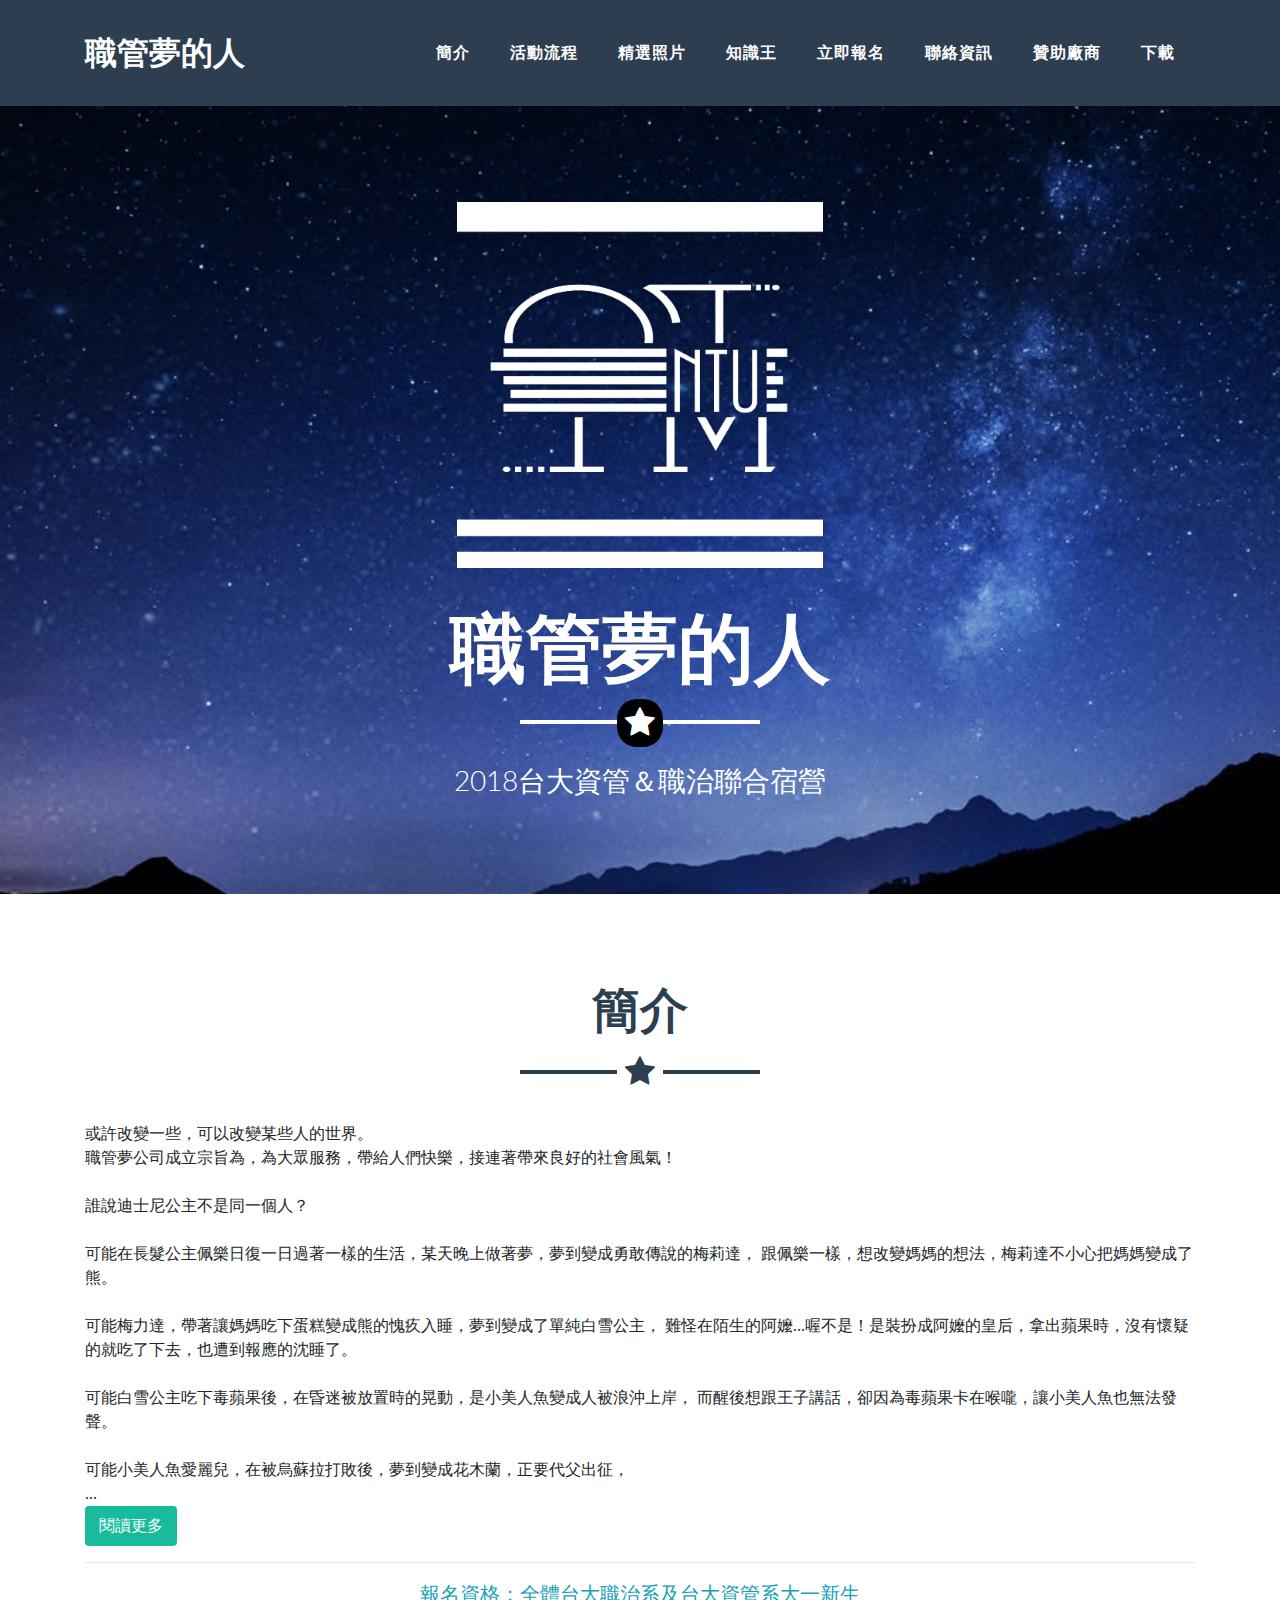
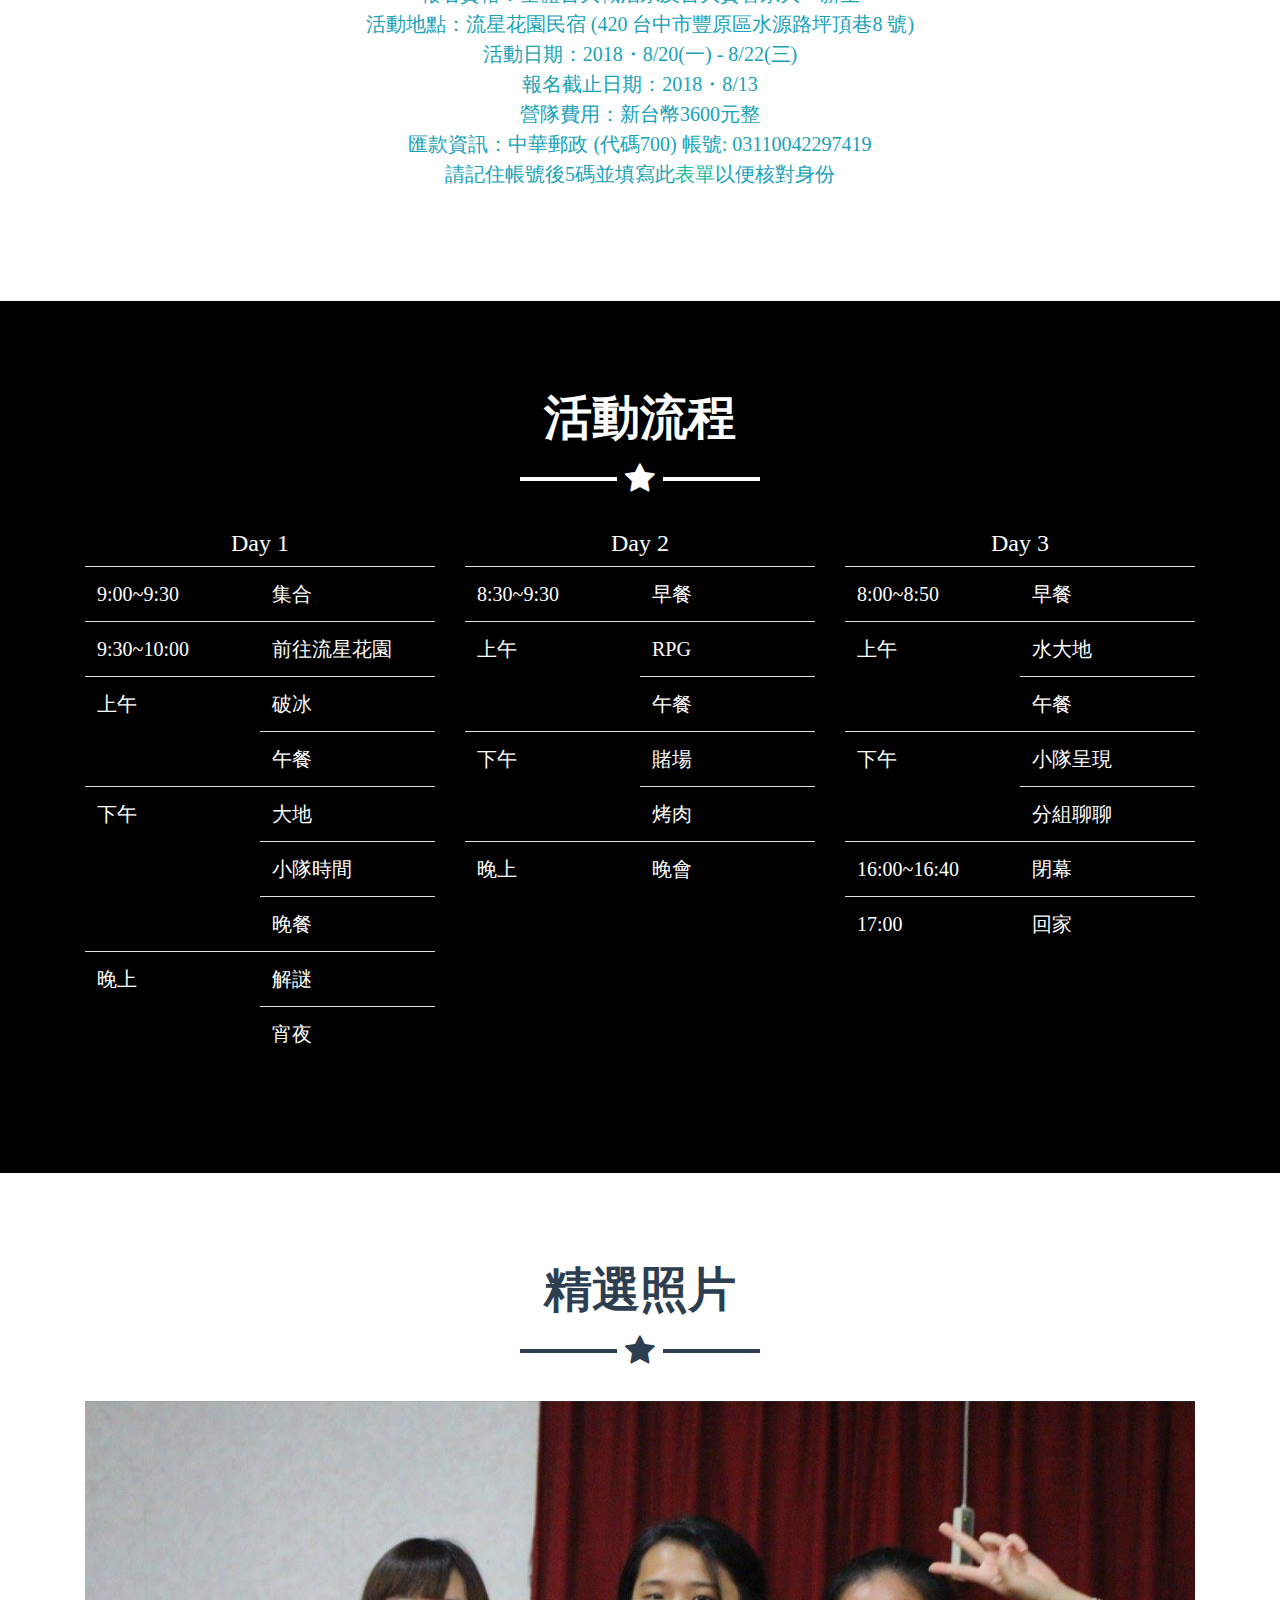
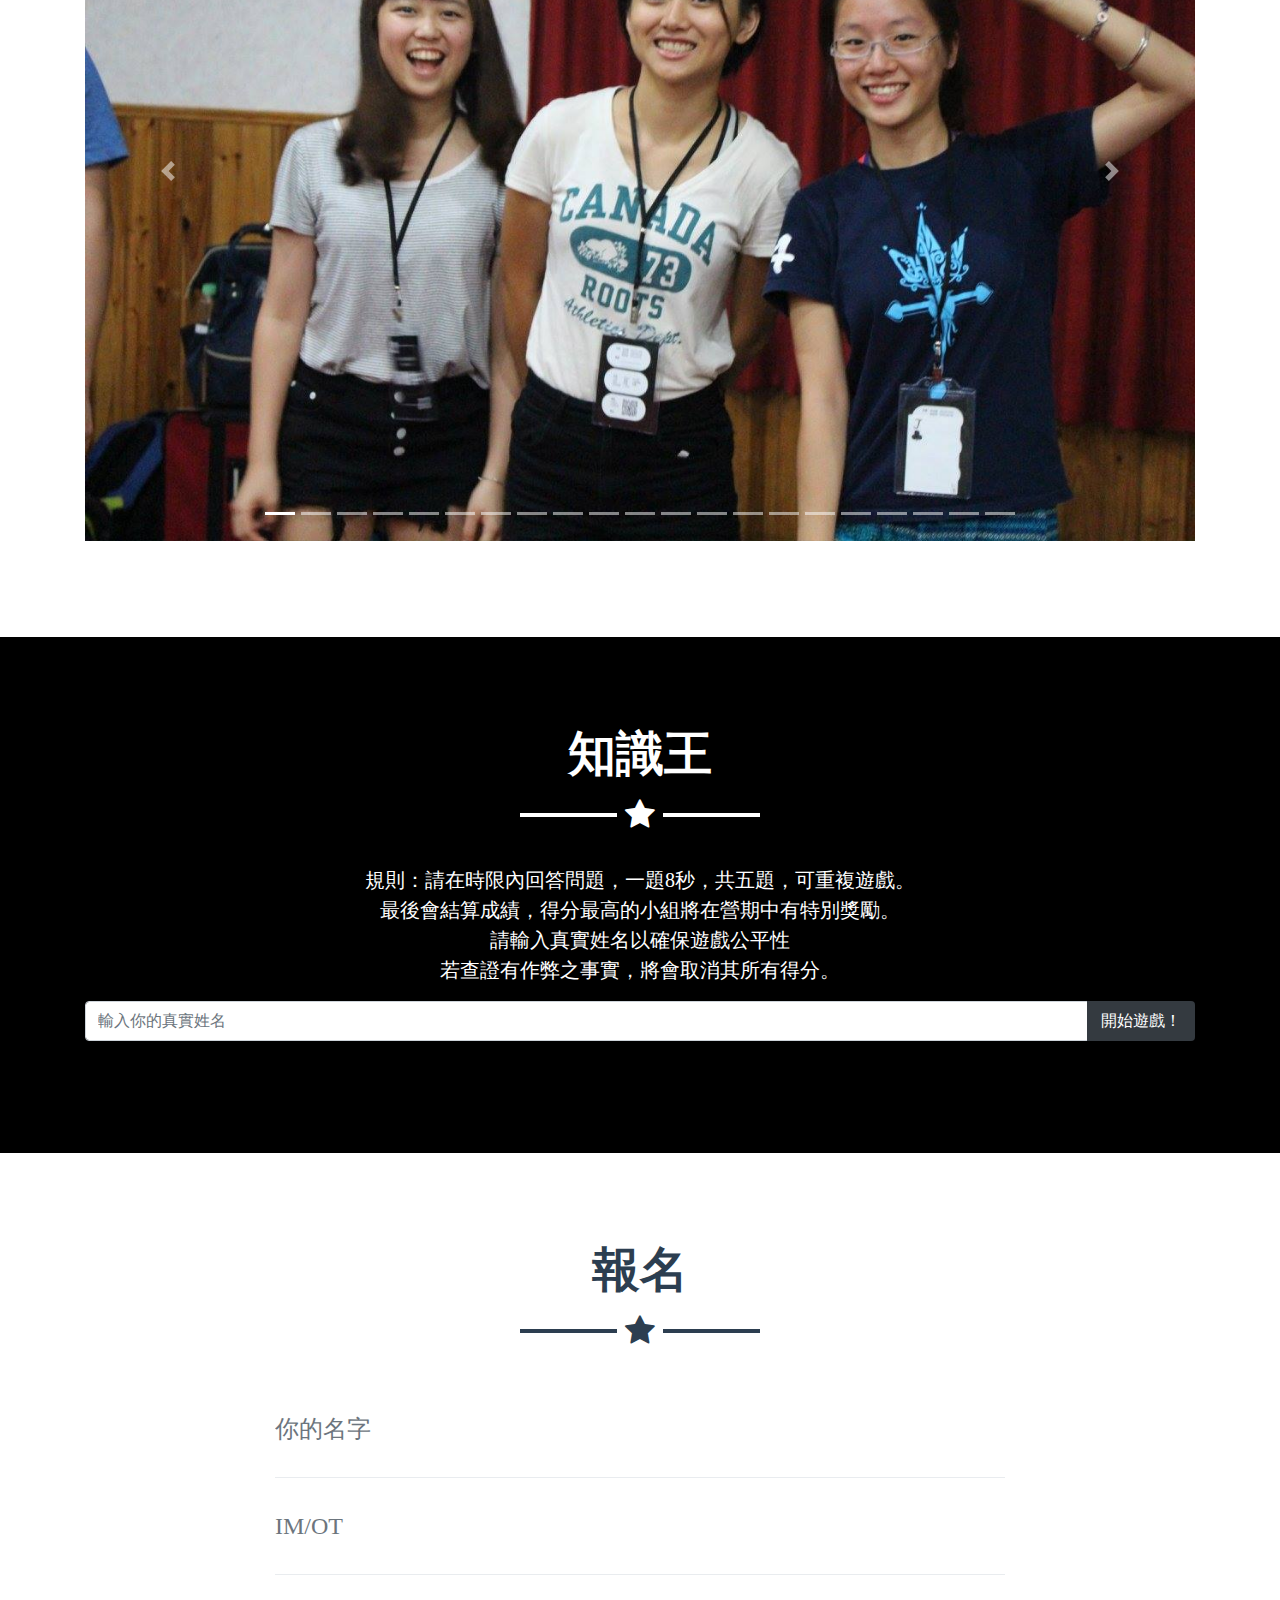
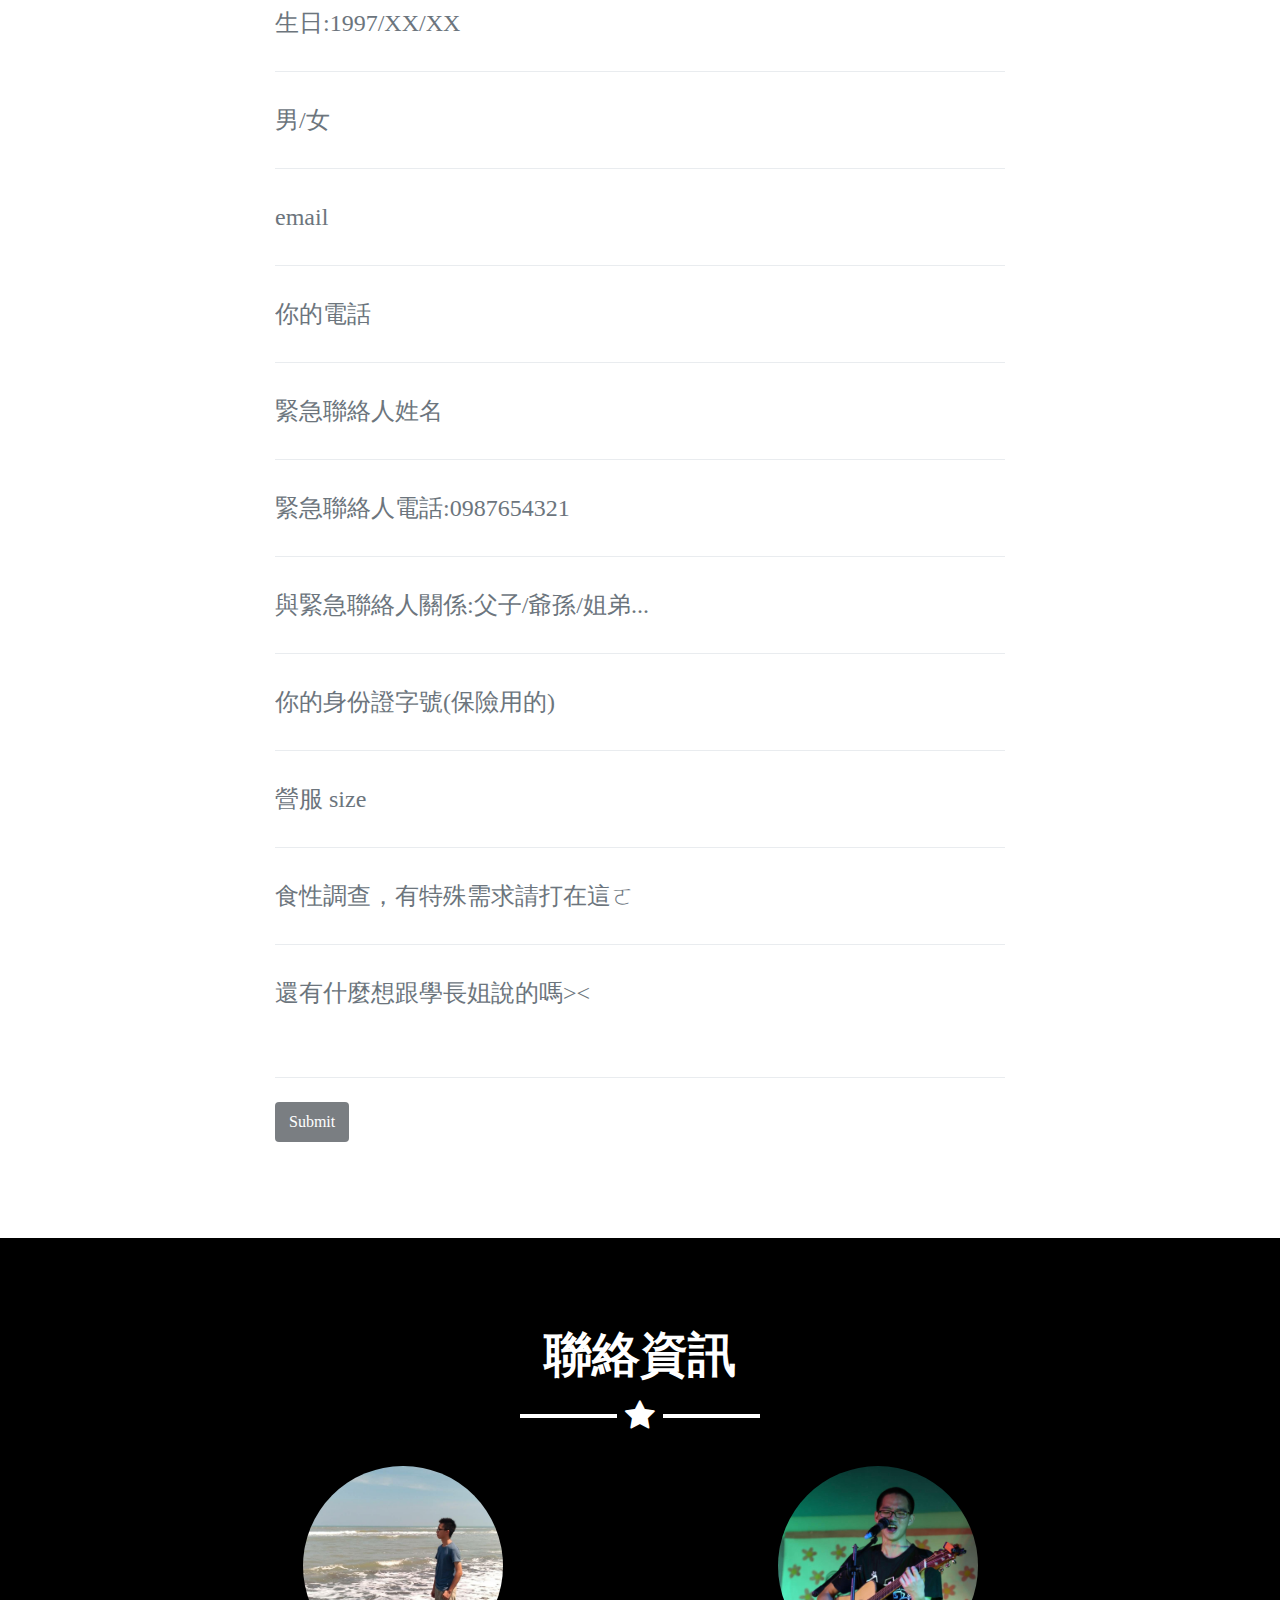
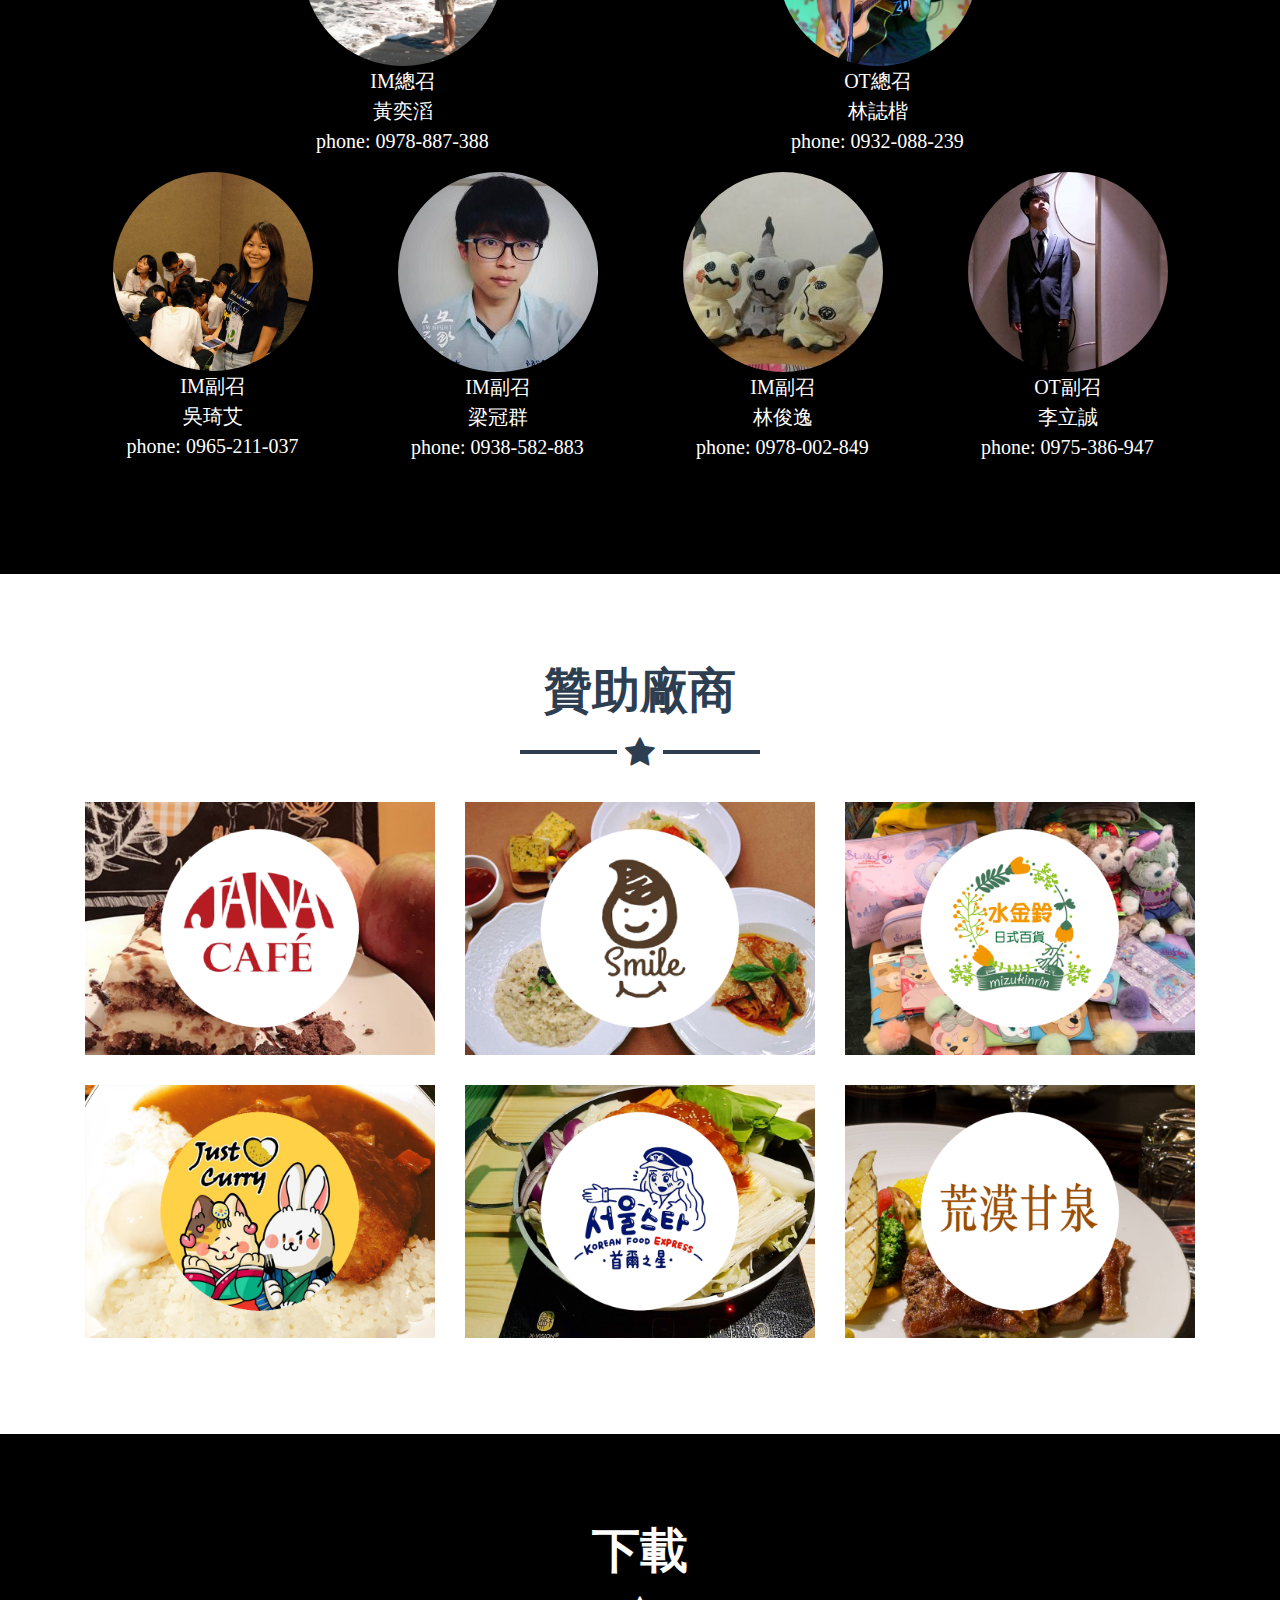
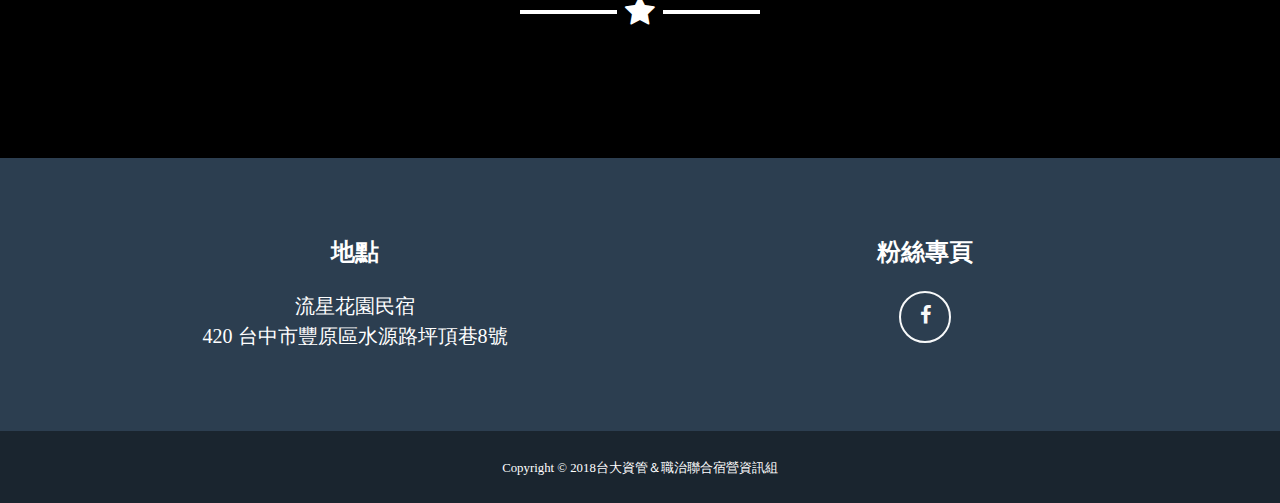
==== commit 723531cb: "change alignment" ====
--- a/index.html
+++ b/index.html
@@ -222,32 +222,28 @@
             </tr>
             
             <tr>
-              <td>上午</td>
+              <td rowspan="2">上午</td>
               <td>破冰</td>
             </tr>
             <tr>
-              <td></td>
               <td>午餐</td>
             </tr>
             <tr>
-              <td>下午</td>
+              <td rowspan="3">下午</td>
               <td>大地</td>
             </tr>
             <tr>
-              <td></td>
               <td>小隊時間</td>
             </tr>
             <tr>
-              <td></td>
               <td>晚餐</td>
             </tr>
             
             <tr>
-              <td>晚上</td>
+              <td rowspan="2">晚上</td>
               <td>解謎</td>
             </tr>
             <tr>
-              <td></td>
               <td>宵夜</td>
             </tr>
           </table>
@@ -263,19 +259,17 @@
               <td>早餐</td>
             </tr>
             <tr>
-              <td>上午</td>
+              <td rowspan="2">上午</td>
               <td>RPG</td>
             </tr>
             <tr>
-              <td></td>
               <td>午餐</td>
             </tr>
             <tr>
-              <td>下午</td>
+              <td rowspan="2">下午</td>
               <td>賭場</td>
             </tr>
             <tr>
-              <td></td>
               <td>烤肉</td>
             </tr>
             <tr>
@@ -295,19 +289,17 @@
               <td>早餐</td>
             </tr>
             <tr>
-              <td>上午</td>
+              <td rowspan="2">上午</td>
               <td>水大地</td>
             </tr>
             <tr>
-              <td></td>
               <td>午餐</td>
             </tr>
             <tr>
-              <td>下午</td>
+              <td rowspan="2">下午</td>
               <td>小隊呈現</td>
             </tr>
             <tr>
-              <td></td>
               <td>分組聊聊</td>
             </tr>
             <tr>
--- a/css/freelancer.css
+++ b/css/freelancer.css
@@ -1,3 +1,6 @@
+#run-down td {
+  width: 50%;
+}
 body {
   font-family: 'Heiti TC', 'Microsoft JhengHei';
 }
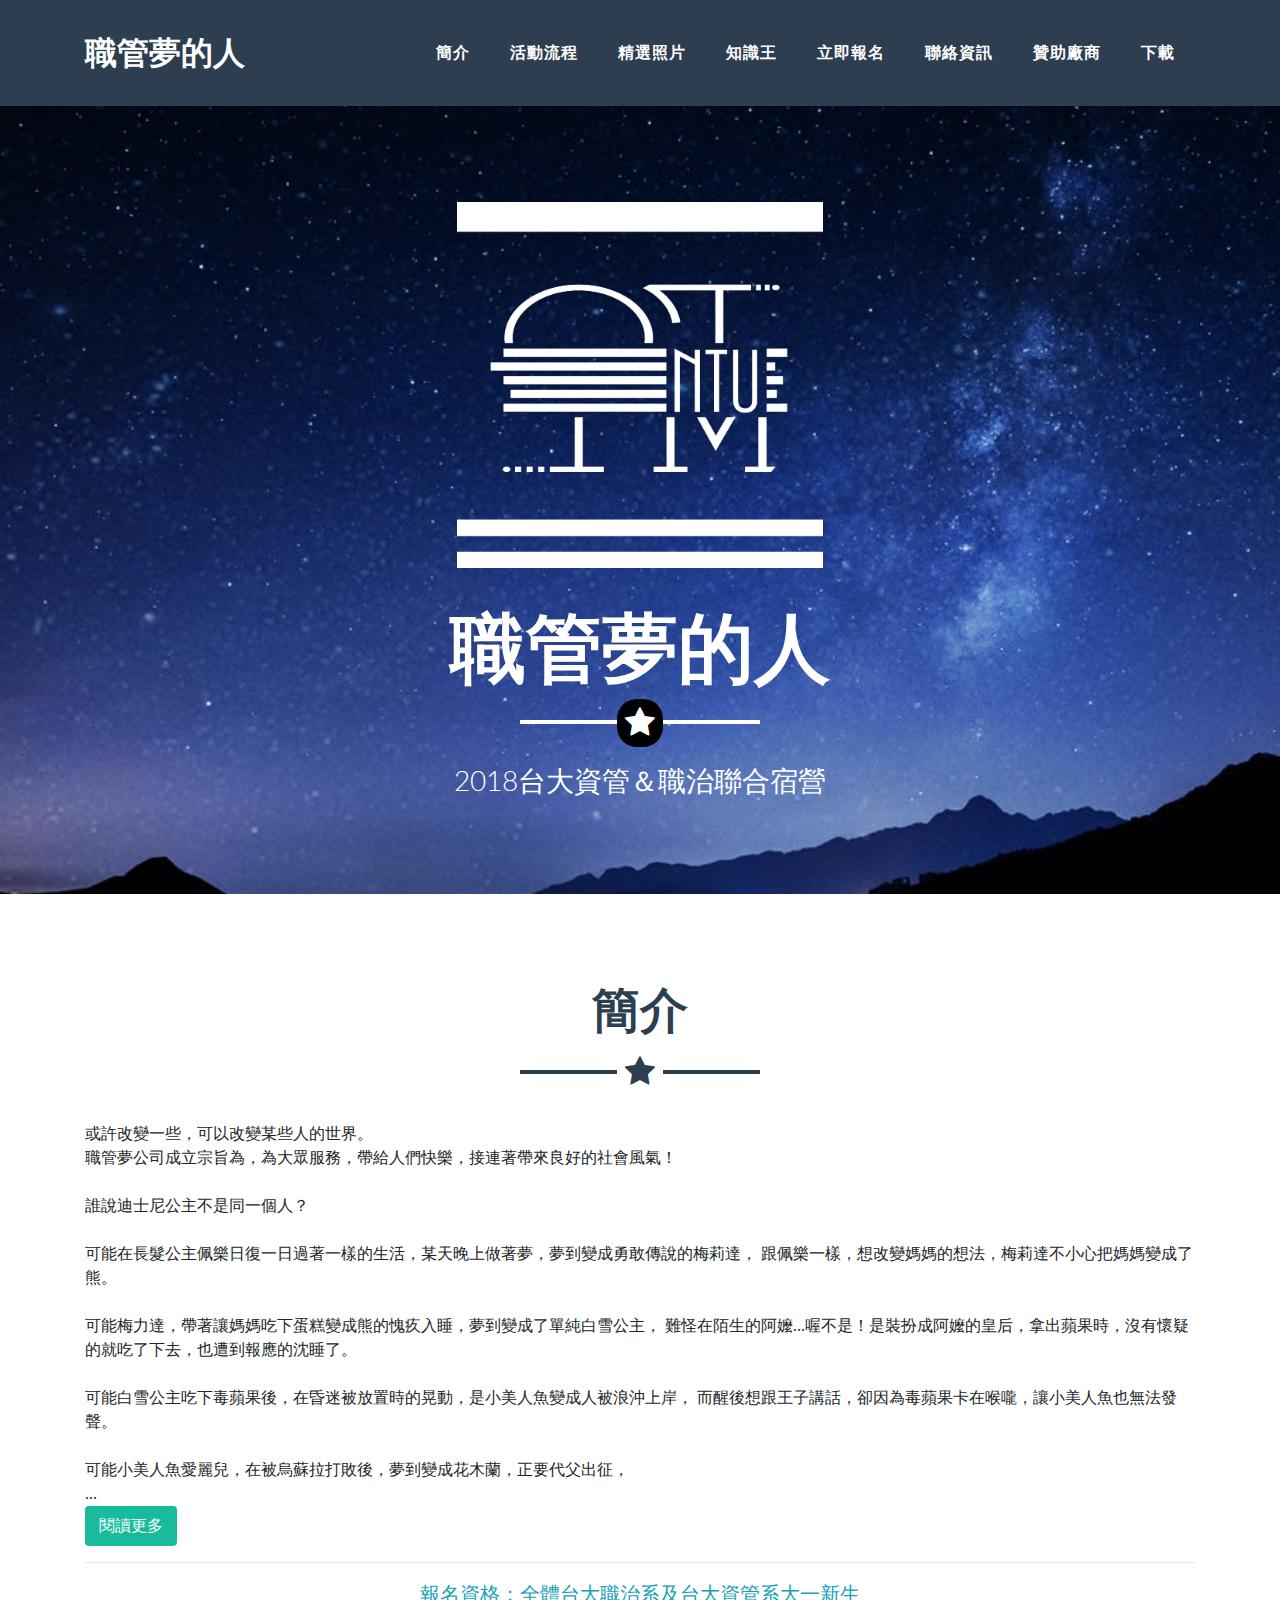
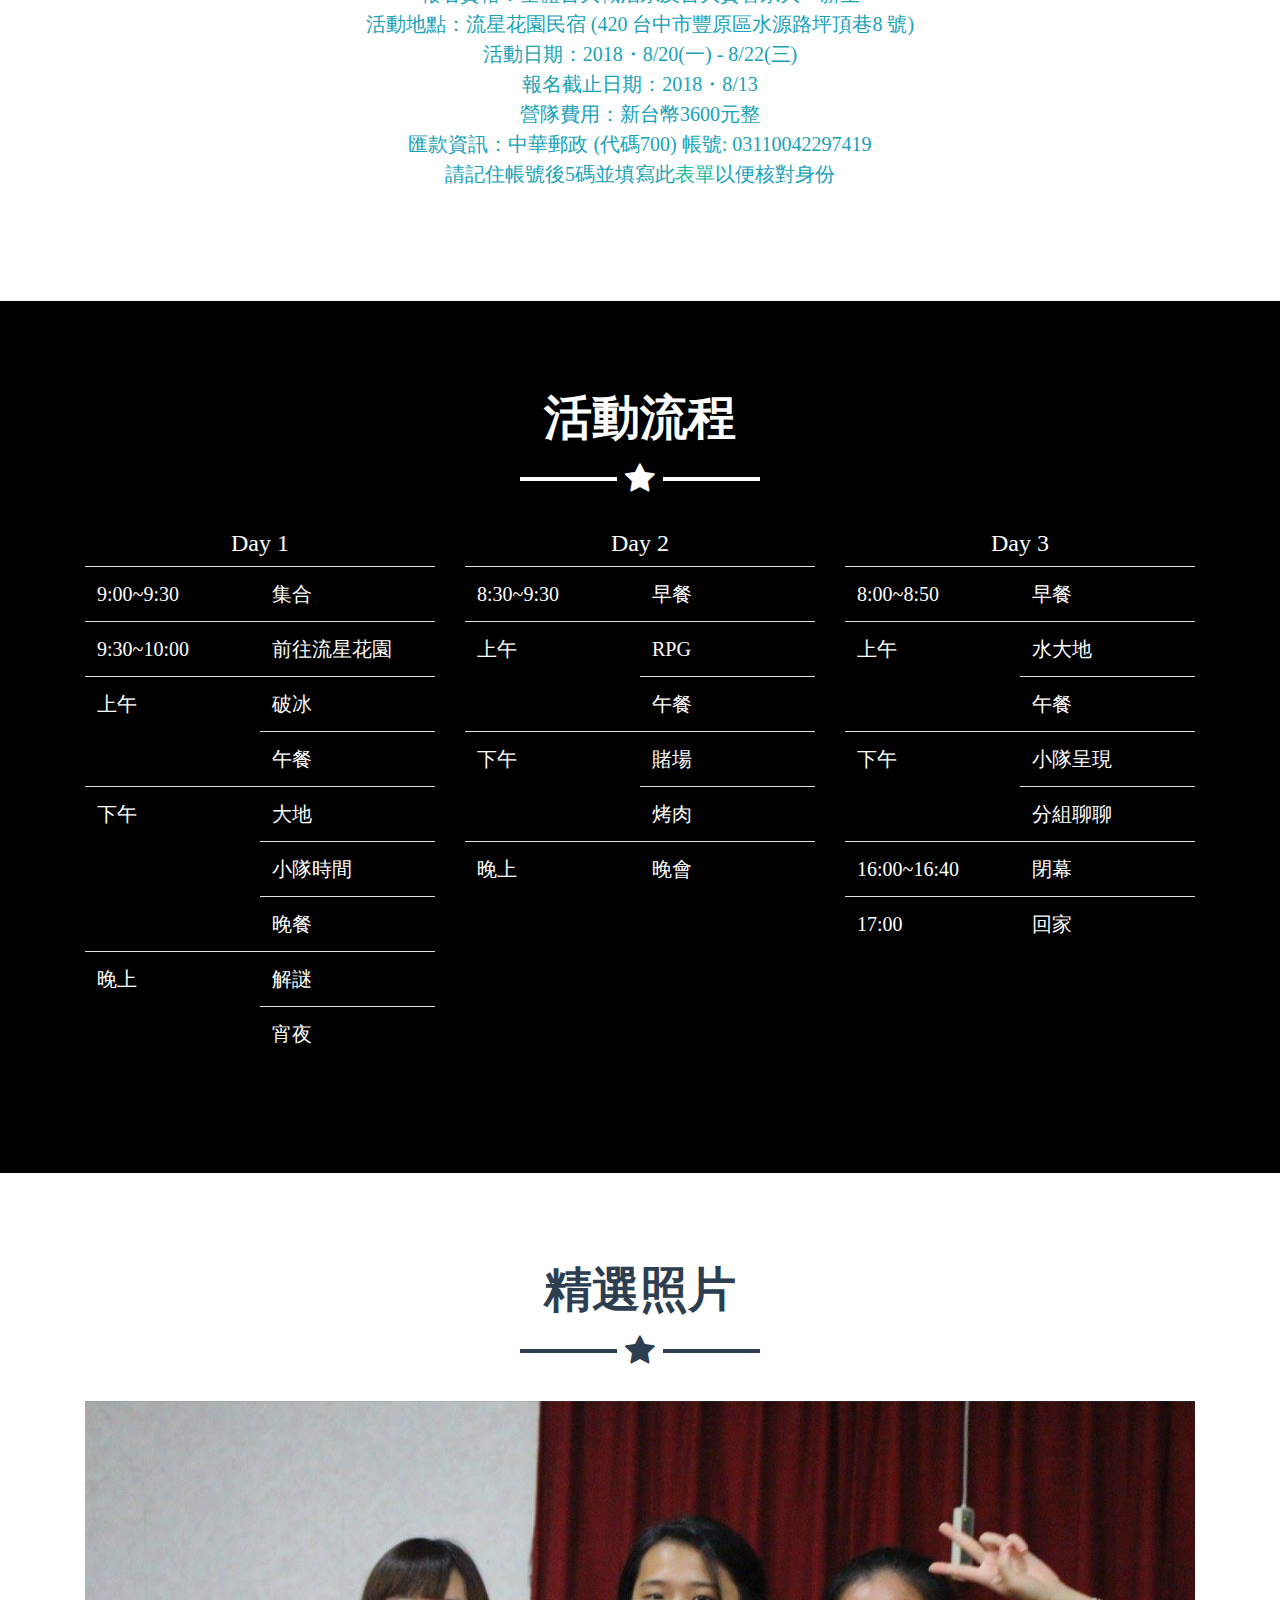
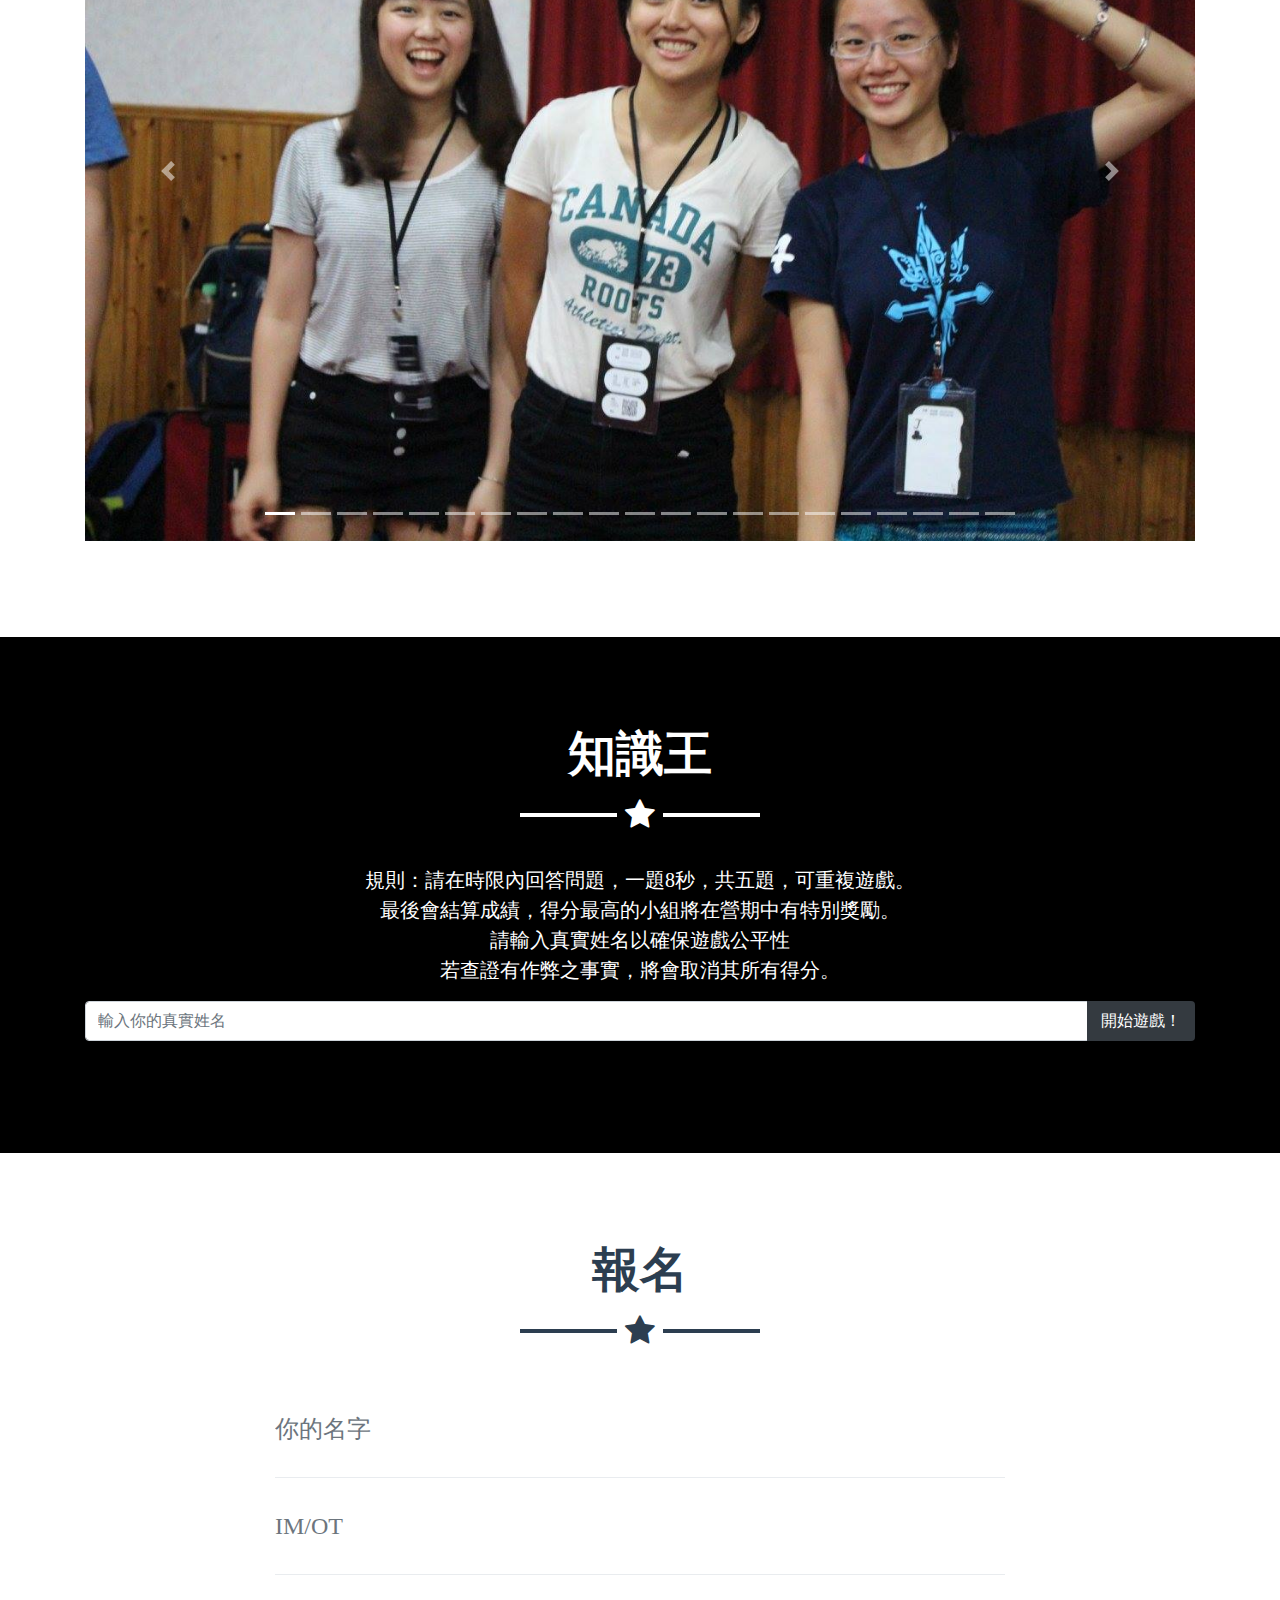
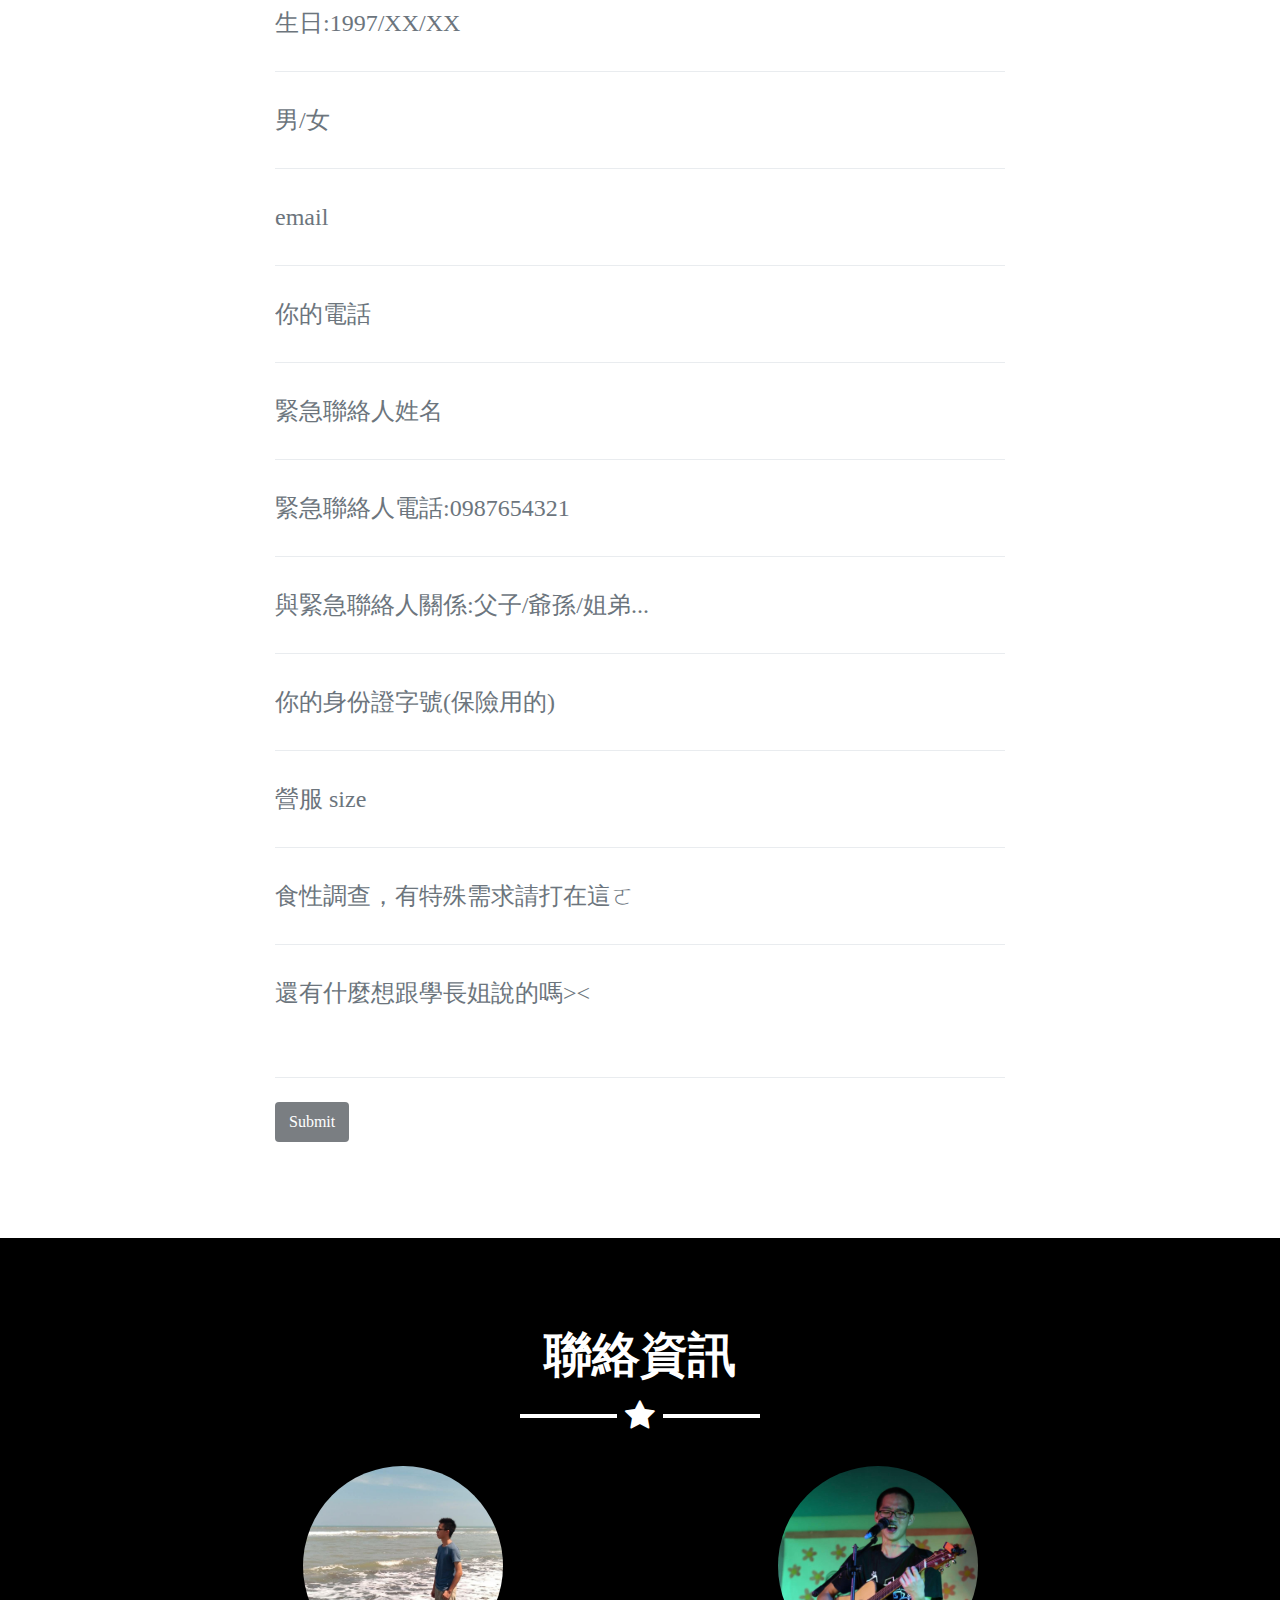
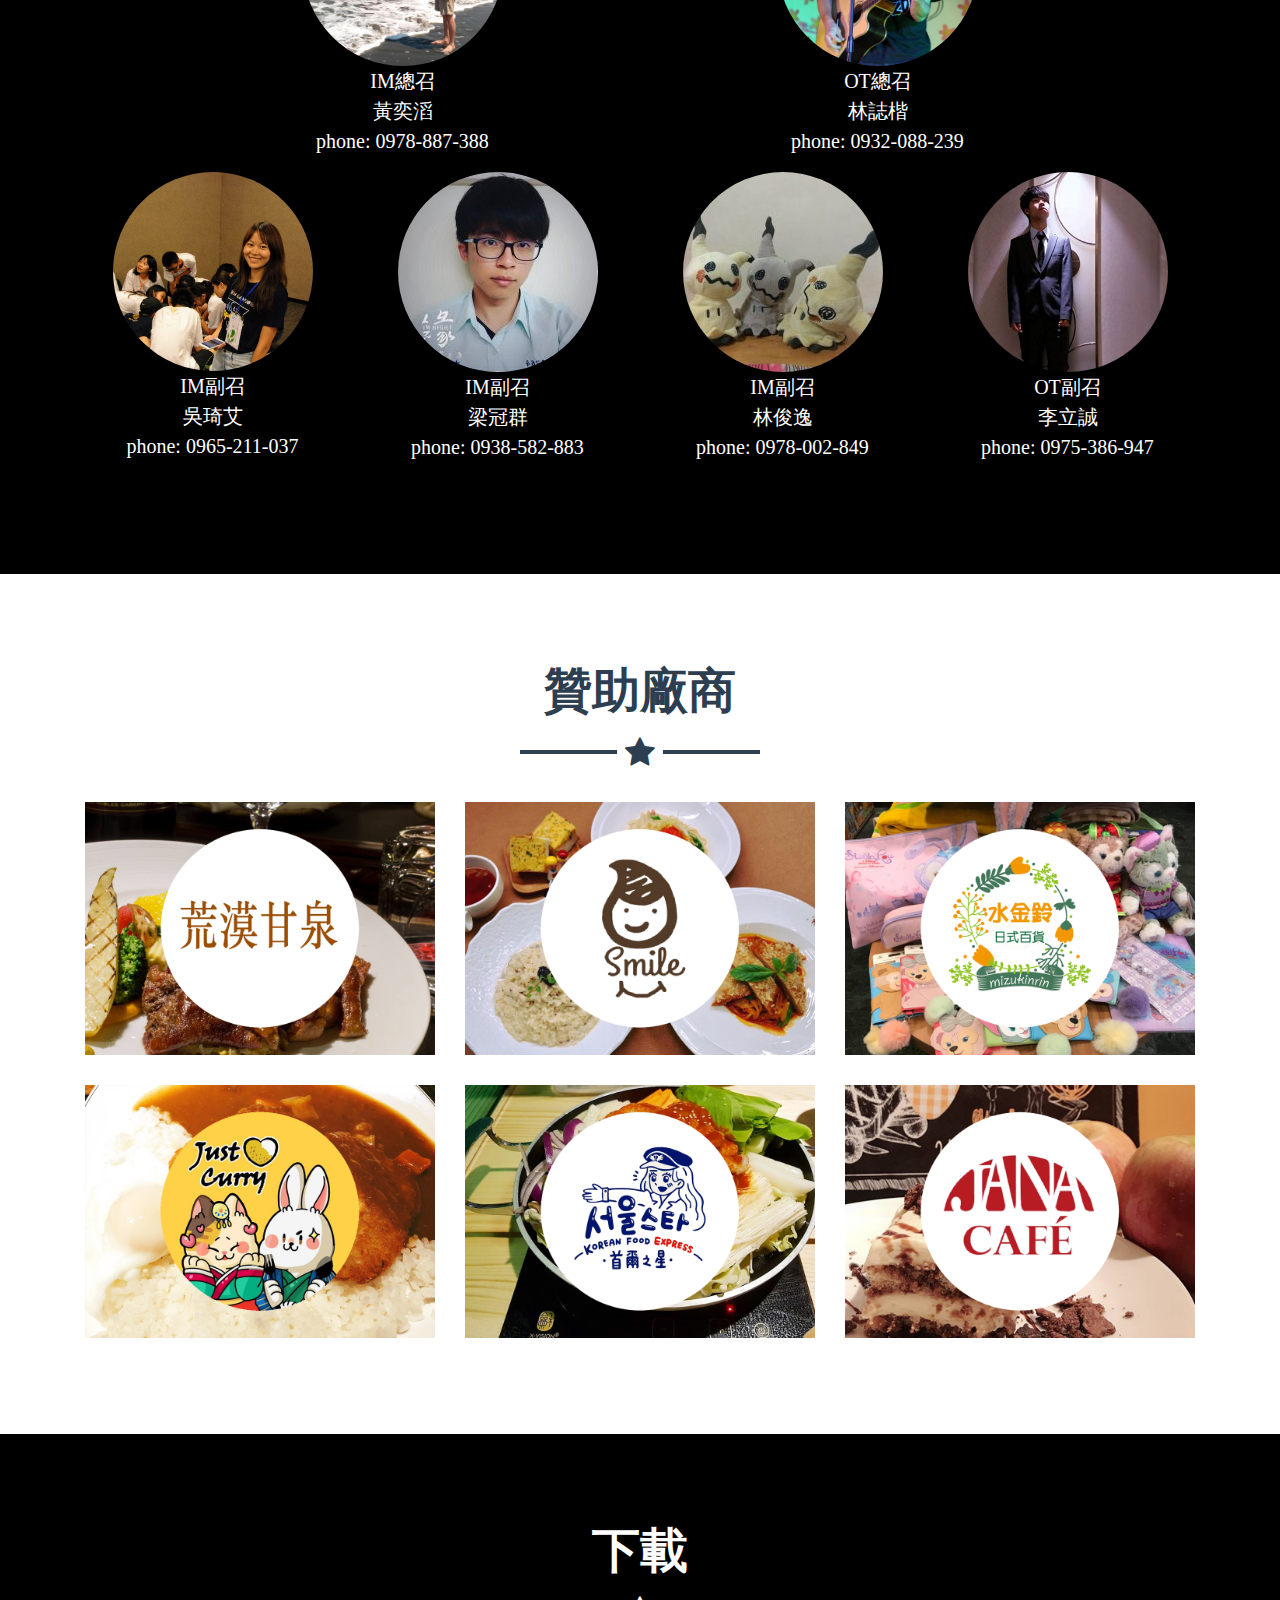
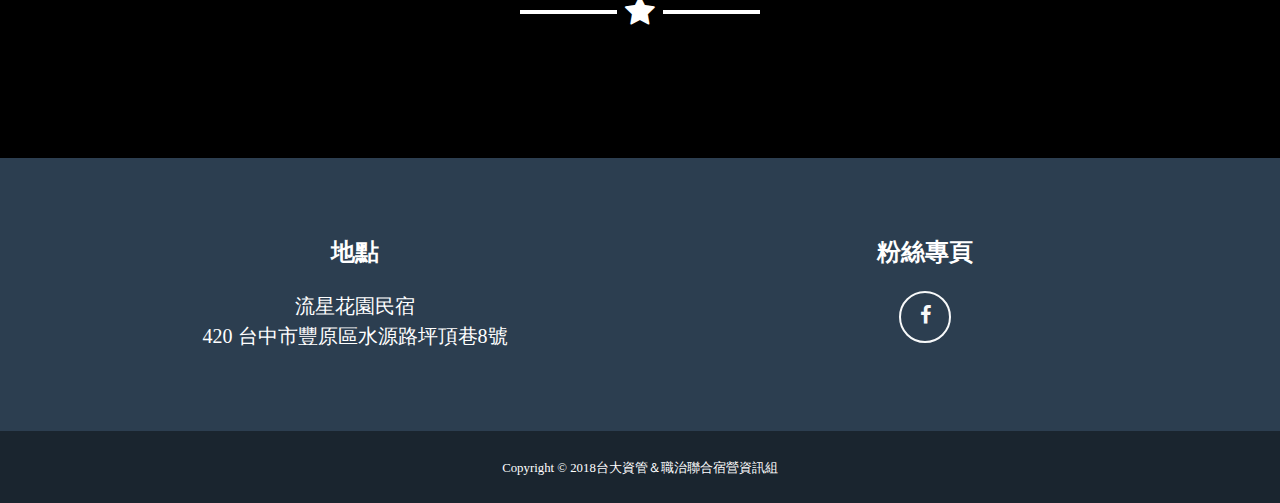
==== commit e86091f8: "Merge branch 'master' of https://github.com/disam8853/imot2" ====
--- a/index.html
+++ b/index.html
@@ -759,7 +759,7 @@
                 <i class="fa fa-search-plus fa-3x"></i>
               </div>
             </div>
-            <img class="img-fluid" src="img/sponsors/Jana.png" alt="">
+            <img class="img-fluid" src="img/sponsors/Stream.png" alt="">
           </a>
         </div>
         <div class="col-md-6 col-lg-4">
@@ -811,7 +811,7 @@
                 <i class="fa fa-search-plus fa-3x"></i>
               </div>
             </div>
-            <img class="img-fluid" src="img/sponsors/Stream.png" alt="">
+            <img class="img-fluid" src="img/sponsors/Jana.png" alt="">
           </a>
         </div>
       </div>
@@ -877,40 +877,37 @@
         <div class="row">
           <div class="col-lg-8 mx-auto">
             <h2 class="text-secondary text-uppercase mb-0">
-              JANA CAFÉ
-              <br> 嚼咖啡餐廳
+              荒漠甘泉
+              <br> Streams in the Desert
             </h2>
             <hr class="star-dark mb-5">
-            <img class="img-fluid mb-5" src="img/sponsors/Jana.png" alt="">
+            <img class="img-fluid mb-5" src="img/sponsors/Stream.png" alt="">
             <p class="mb-5">
-              『一份不簡單的美食，一杯複合味道的咖啡，一段美好的時光。』
-              <br>
-              <br> 嚼咖啡是個氣氛溫暖且充滿活力的餐廳，
-              <br> 主要販賣美墨式的義大利麵，三明治及甜點等等。
-              <br> 嚼咖啡也不時舉辦活動，不但能欣賞，玩樂，也有美食。
-              <br> 歡迎來電預約喔！
+              荒漠甘泉注重自然和音樂。
+              <br> 內外擺設皆充滿藝術擺設，富有文學氣息。
+              <br> 內部環境舒適典雅，且24小時開放，適合小組討論。
+              <br> 餐廳內販賣讓人食指大動的比利時風味餐點。
+              <br> 到十月底前更有學生九折優惠！
+              <br> 一定要來喔！
             </p>
             <table class="table table-hover">
               <tbody>
                 <tr>
                   <td>地址</td>
-                  <td>台北市大安區泰順街60巷27號1樓右側</td>
+                  <td>台北市大安區羅斯福路三段316巷18號</td>
                 </tr>
                 <tr>
                   <td>電話</td>
-                  <td>(02)2368-5345</td>
+                  <td>(02)2365-6288</td>
                 </tr>
                 <tr>
                   <td>營業時間</td>
-                  <td>
-                    Mon. - Thur. 12:00 PM - 10:00 PM
-                    <br> Fri. - Sun. 11:00 AM - 11:30 PM
-                  </td>
+                  <td>All Hours</td>
                 </tr>
                 <tr>
                   <td>更多</td>
                   <td>
-                    <a href="https://www.facebook.com/janacafe0526/">FB粉專</a>
+                    <a href="https://www.facebook.com/streams.tw/">FB粉專</a>
                   </td>
                 </tr>
               </tbody>
@@ -1147,7 +1144,7 @@
     </div>
   </div>
 
-    <!-- Portfolio Modal 6 -->
+  <!-- Portfolio Modal 6 -->
   <div class="portfolio-modal mfp-hide" id="portfolio-modal-6">
     <div class="portfolio-modal-dialog bg-white">
       <a class="close-button d-none d-md-block portfolio-modal-dismiss" href="#">
@@ -1157,37 +1154,40 @@
         <div class="row">
           <div class="col-lg-8 mx-auto">
             <h2 class="text-secondary text-uppercase mb-0">
-              荒漠甘泉
-              <br> Streams in the Desert
+              JANA CAFÉ
+              <br> 嚼咖啡餐廳
             </h2>
             <hr class="star-dark mb-5">
-            <img class="img-fluid mb-5" src="img/sponsors/Stream.png" alt="">
+            <img class="img-fluid mb-5" src="img/sponsors/Jana.png" alt="">
             <p class="mb-5">
-              荒漠甘泉注重自然和音樂。
-              <br> 內外擺設皆充滿藝術擺設，富有文學氣息。
-              <br> 內部環境舒適典雅，且24小時開放，適合小組討論。
-              <br> 餐廳內販賣讓人食指大動的比利時風味餐點。
-              <br> 到十月底前更有學生九折優惠！
-              <br> 一定要來喔！
+              『一份不簡單的美食，一杯複合味道的咖啡，一段美好的時光。』
+              <br>
+              <br> 嚼咖啡是個氣氛溫暖且充滿活力的餐廳，
+              <br> 主要販賣美墨式的義大利麵，三明治及甜點等等。
+              <br> 嚼咖啡也不時舉辦活動，不但能欣賞，玩樂，也有美食。
+              <br> 歡迎來電預約喔！
             </p>
             <table class="table table-hover">
               <tbody>
                 <tr>
                   <td>地址</td>
-                  <td>台北市大安區羅斯福路三段316巷18號</td>
+                  <td>台北市大安區泰順街60巷27號1樓右側</td>
                 </tr>
                 <tr>
                   <td>電話</td>
-                  <td>(02)2365-6288</td>
+                  <td>(02)2368-5345</td>
                 </tr>
                 <tr>
                   <td>營業時間</td>
-                  <td>All Hours</td>
+                  <td>
+                    Mon. - Thur. 12:00 PM - 10:00 PM
+                    <br> Fri. - Sun. 11:00 AM - 11:30 PM
+                  </td>
                 </tr>
                 <tr>
                   <td>更多</td>
                   <td>
-                    <a href="https://www.facebook.com/streams.tw/">FB粉專</a>
+                    <a href="https://www.facebook.com/janacafe0526/">FB粉專</a>
                   </td>
                 </tr>
               </tbody>
